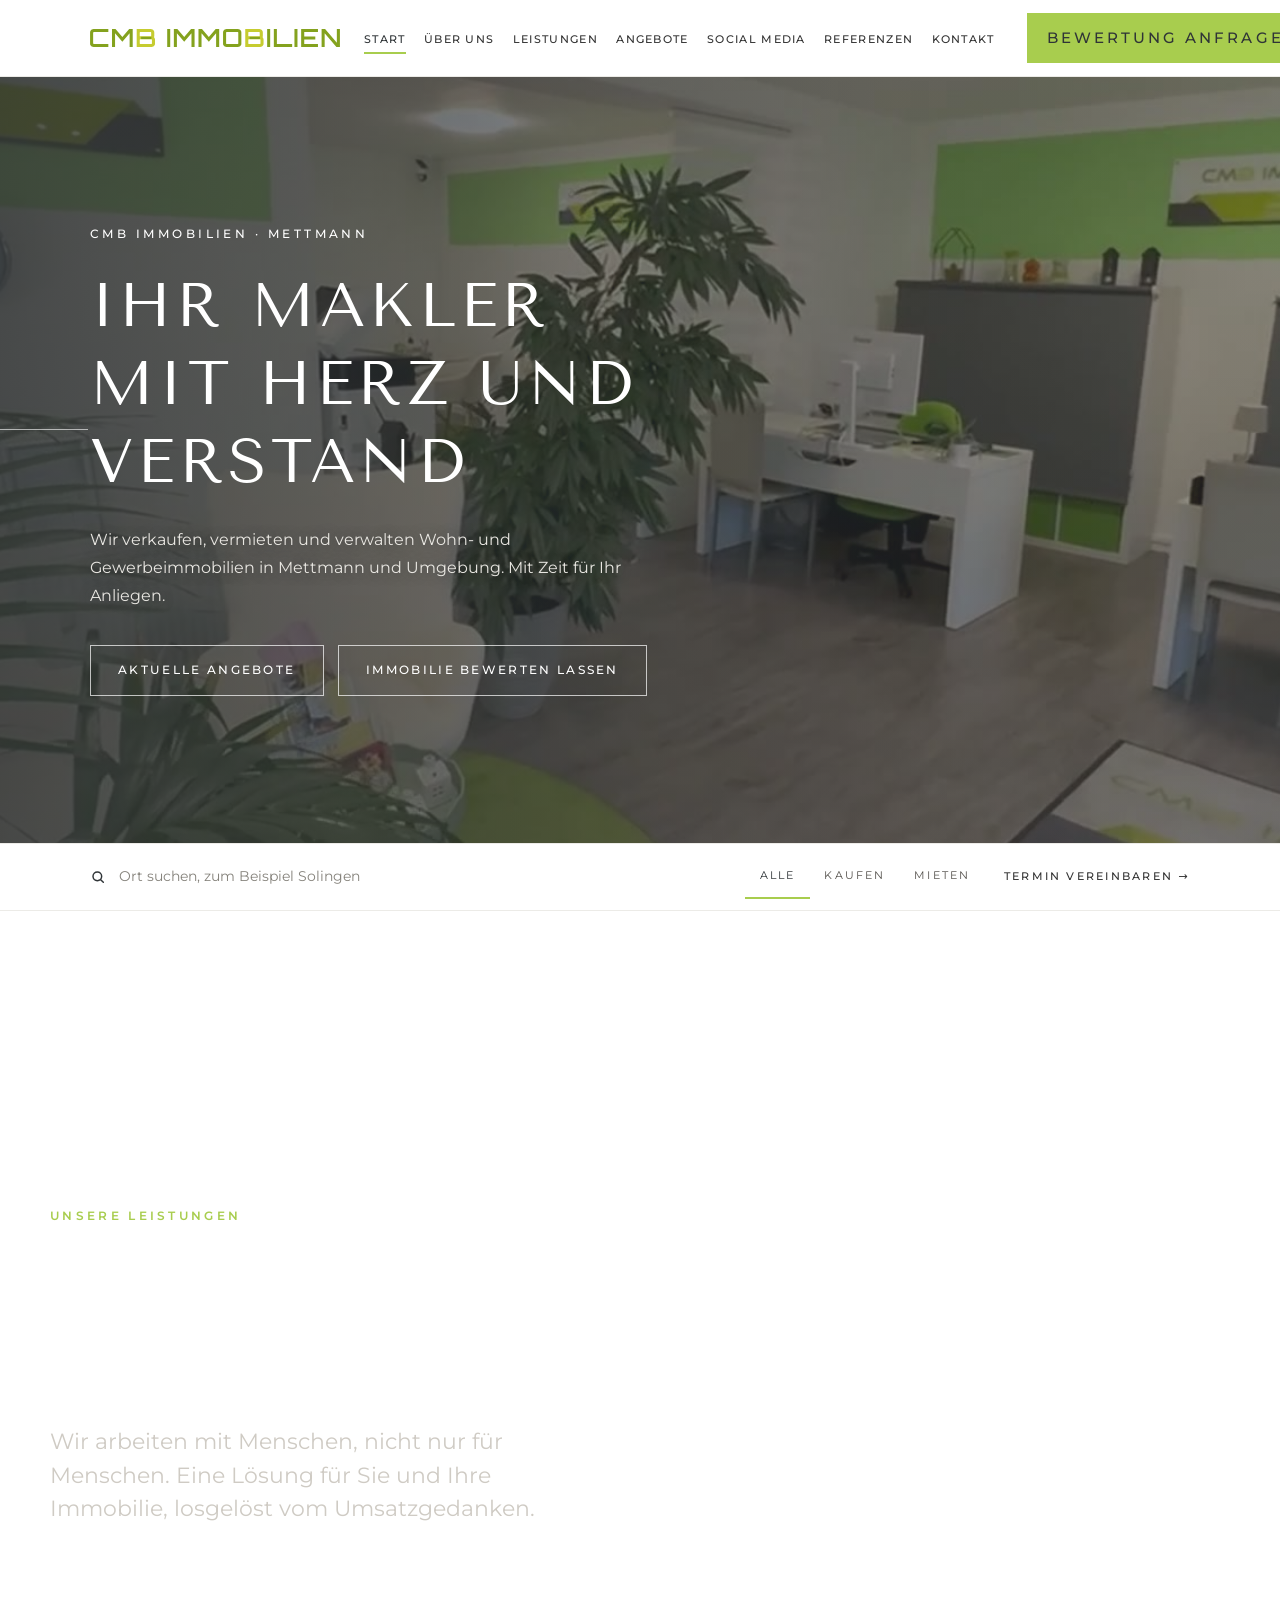
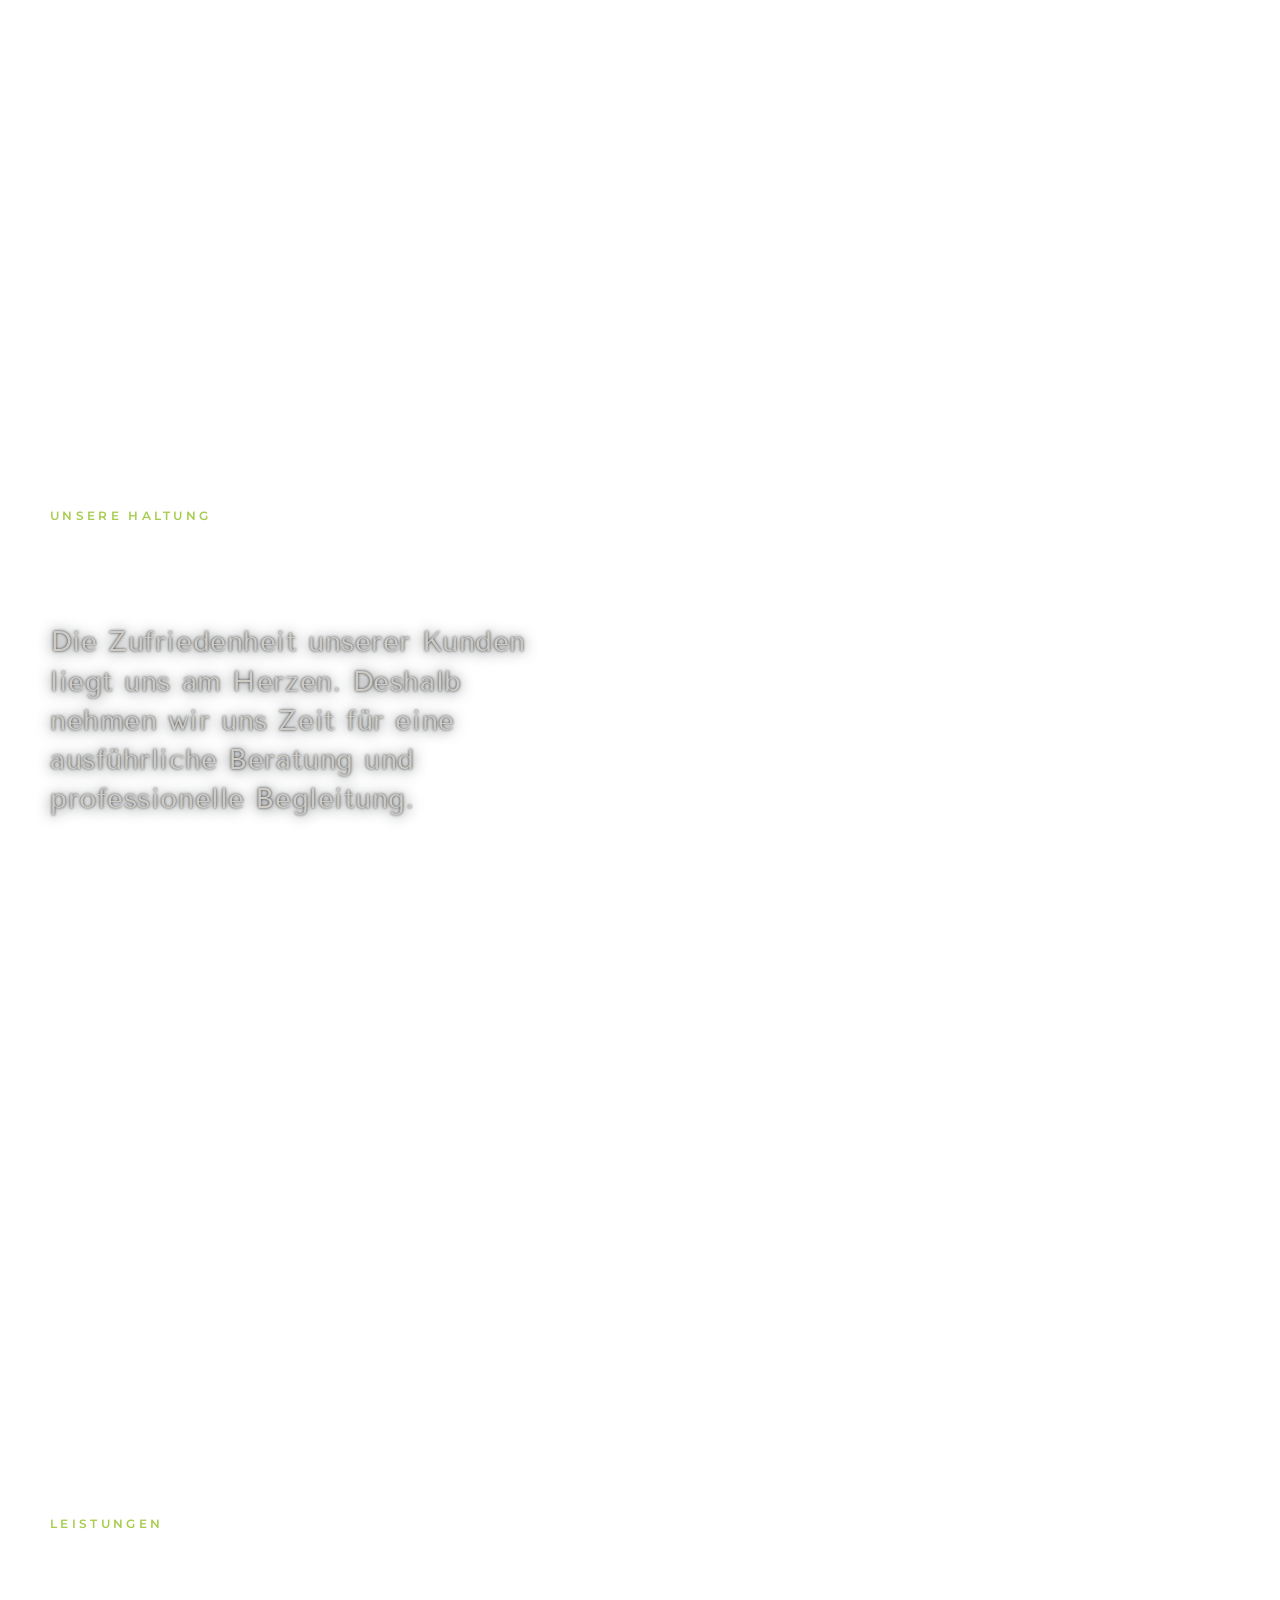
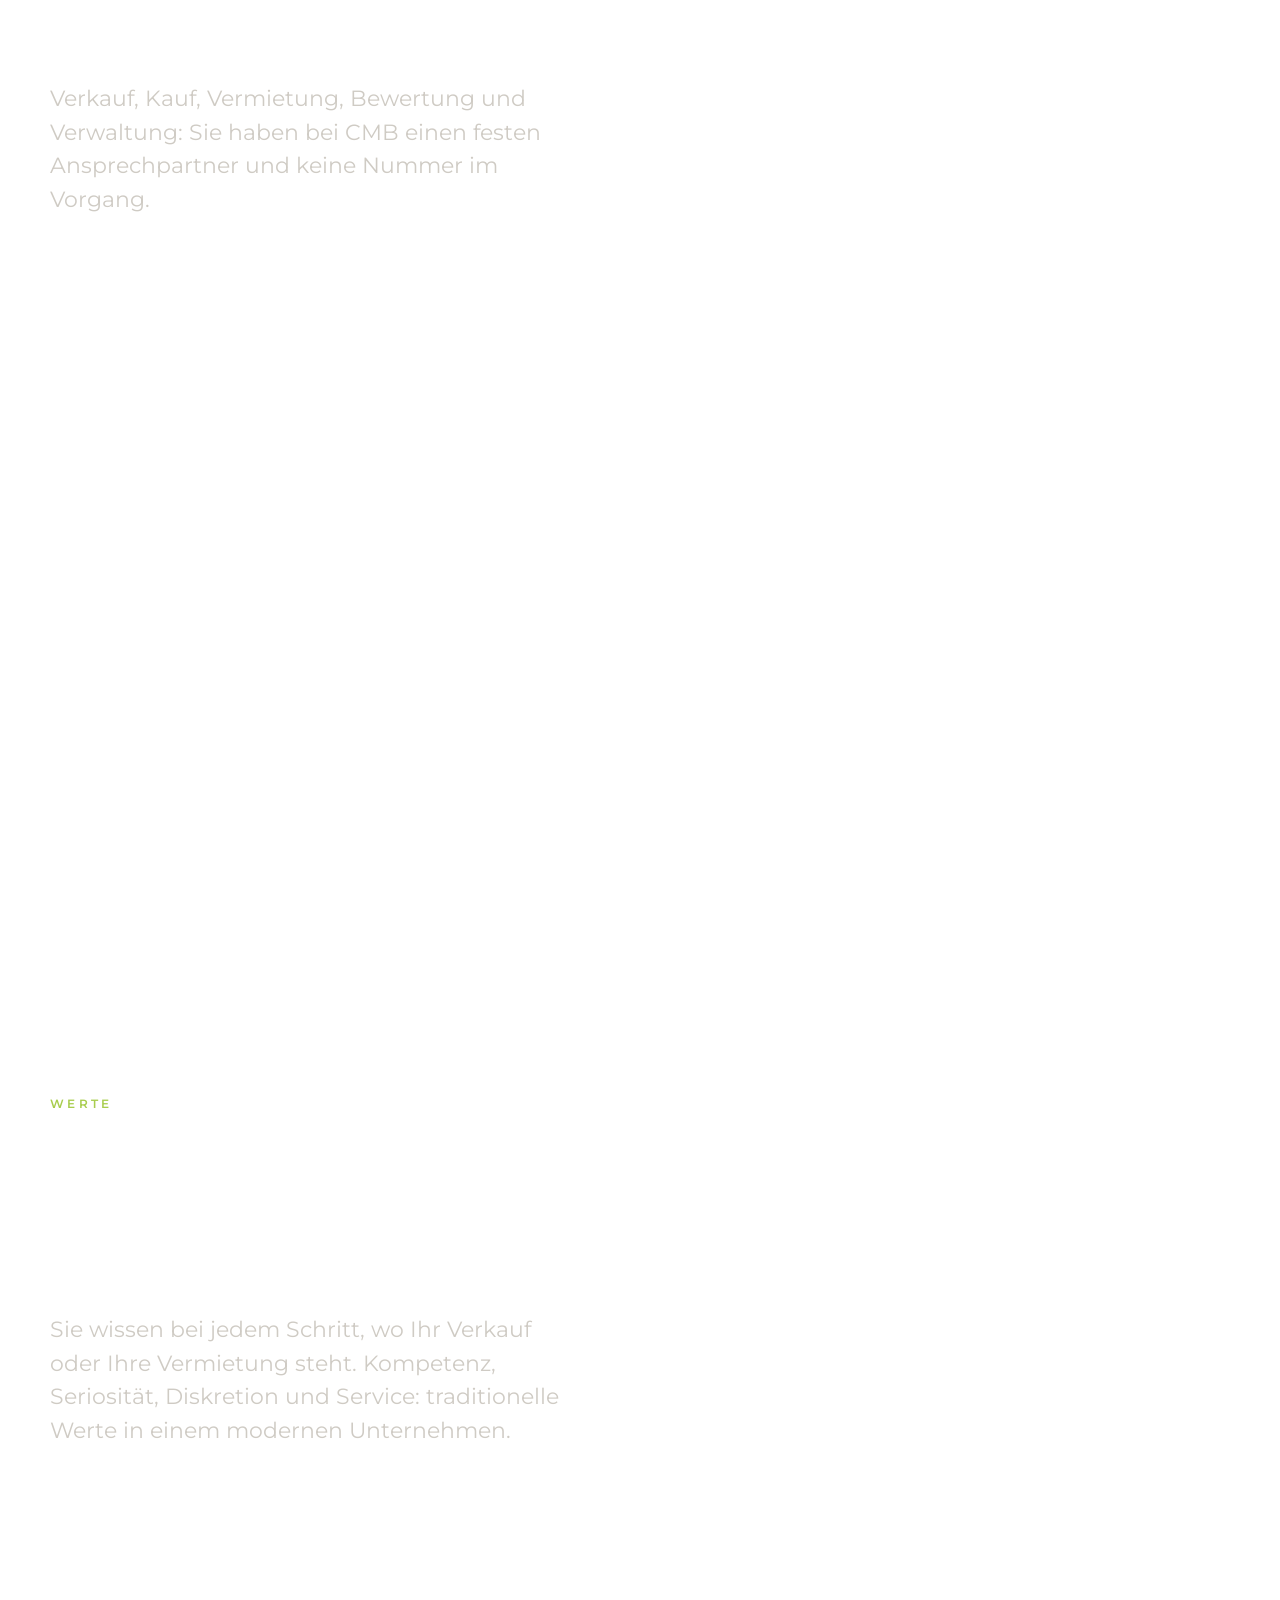
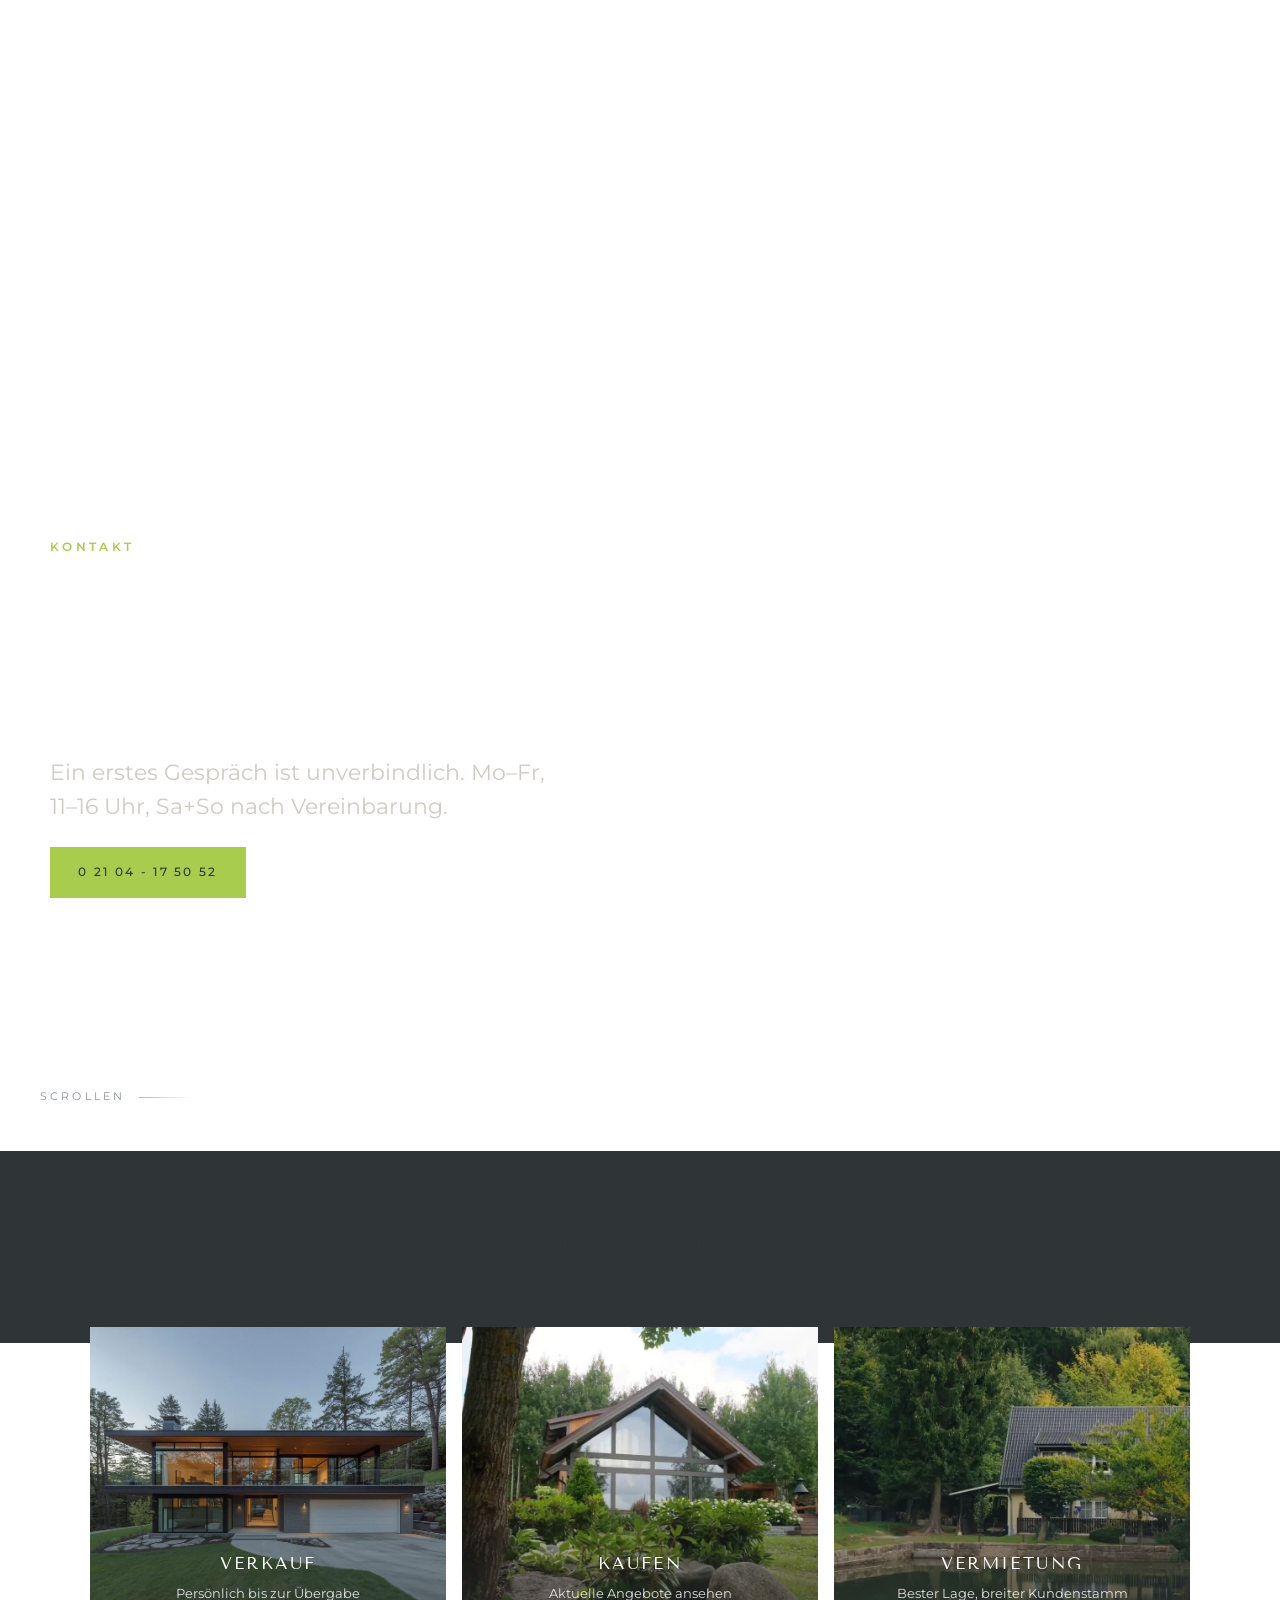
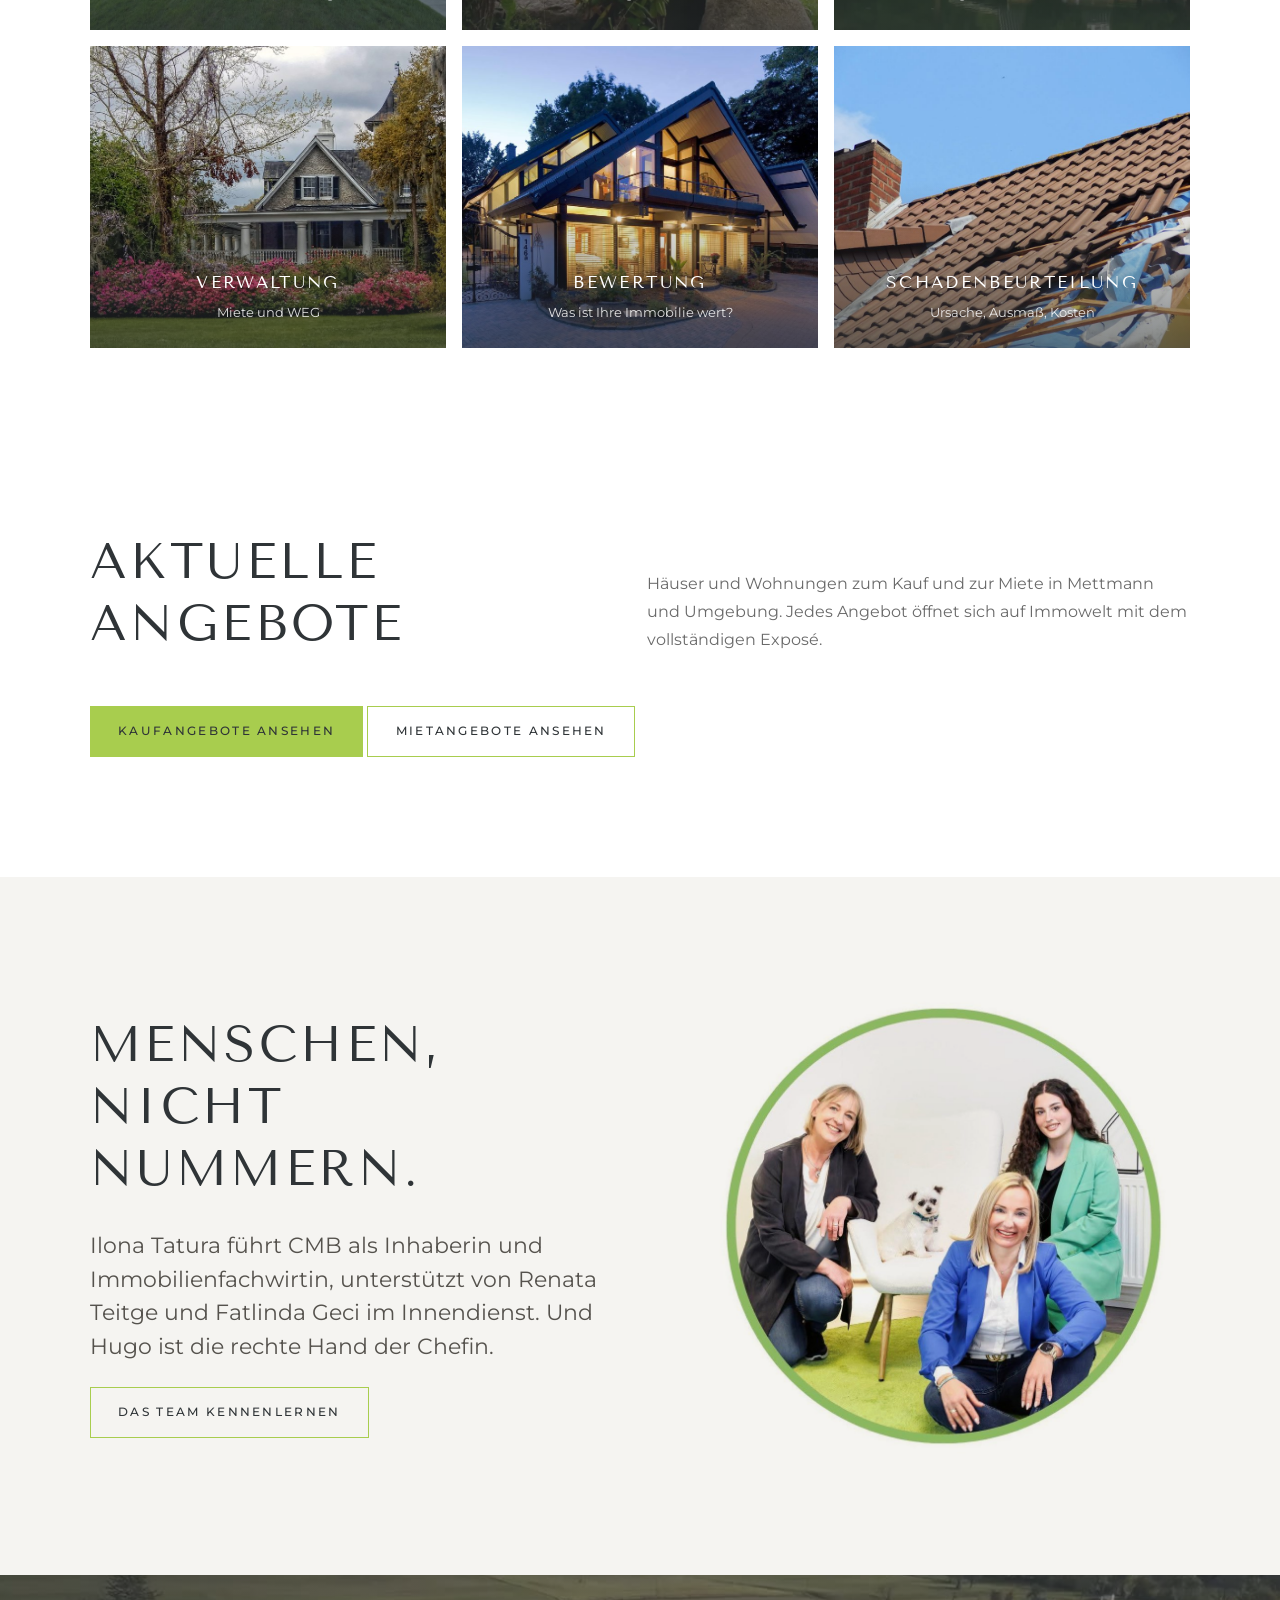
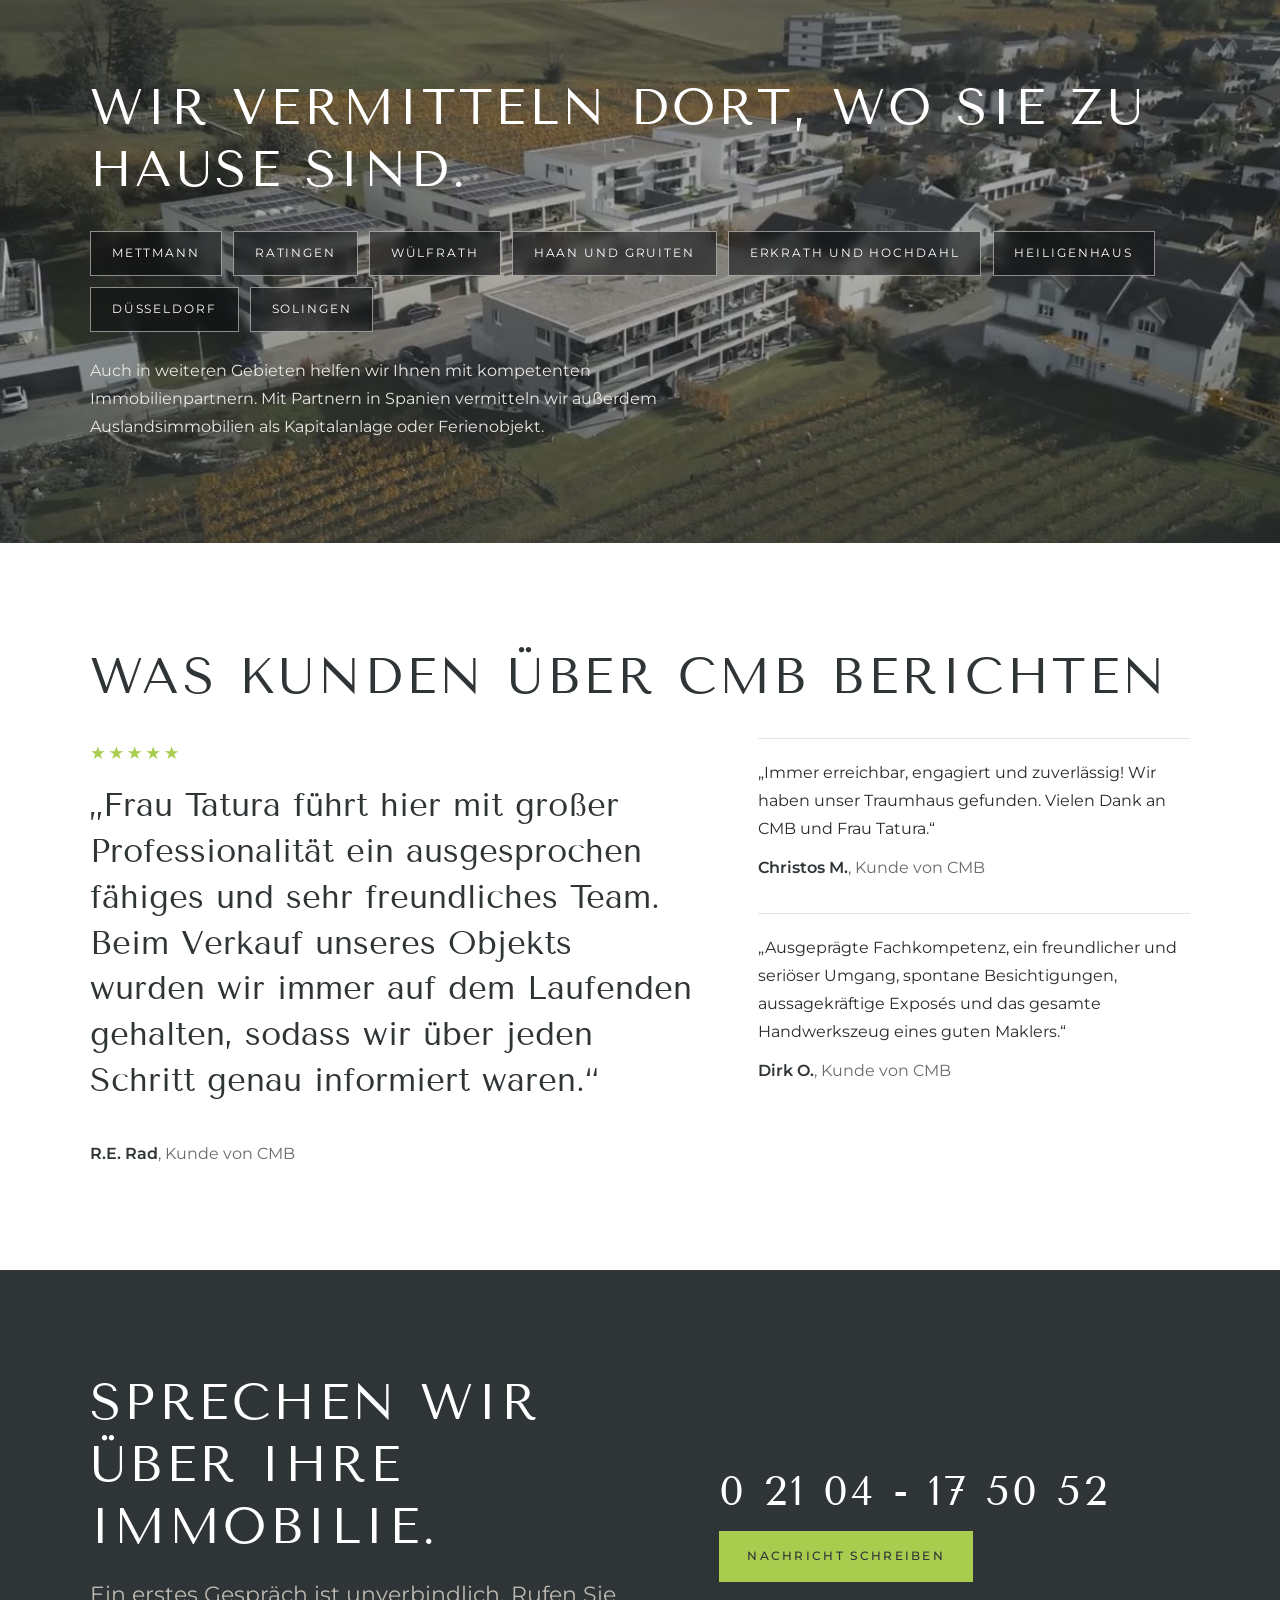
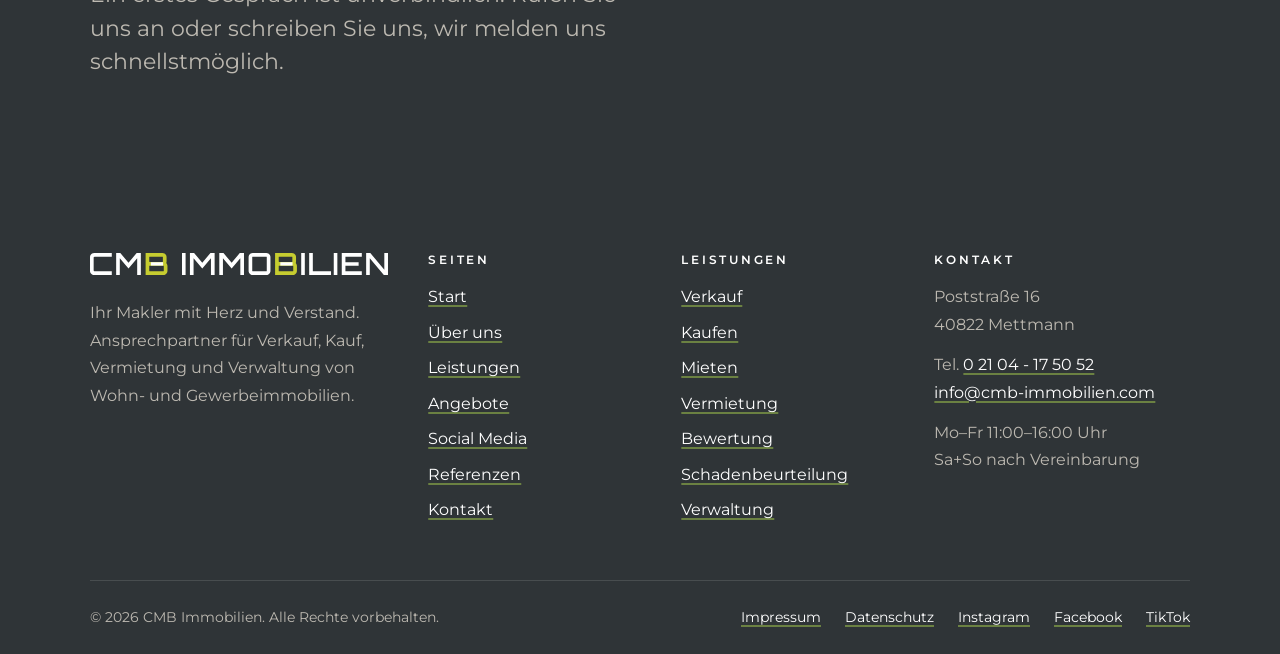
==== index.html @ 0bbbeb73 "Add files via upload" ====
<!DOCTYPE html>
<html lang="de">
<head>
  <meta charset="utf-8">
  <meta name="viewport" content="width=device-width, initial-scale=1">
  <title>CMB Immobilien Mettmann | Ihr Makler mit Herz und Verstand</title>
  <meta name="description" content="CMB Immobilien in Mettmann: Verkauf, Kauf, Vermietung, Bewertung und Verwaltung von Wohn- und Gewerbeimmobilien. Persönlich, transparent und mit Herz und Verstand.">
  <meta name="theme-color" content="#ffffff">
  <meta property="og:type" content="website">
  <meta property="og:locale" content="de_DE">
  <meta property="og:site_name" content="CMB Immobilien">
  <meta property="og:title" content="CMB Immobilien Mettmann | Ihr Makler mit Herz und Verstand">
  <meta property="og:description" content="CMB Immobilien in Mettmann: Verkauf, Kauf, Vermietung, Bewertung und Verwaltung von Wohn- und Gewerbeimmobilien. Persönlich, transparent und mit Herz und Verstand.">
  <link rel="icon" href="assets/img/favicon.svg" type="image/svg+xml">
  <link rel="preload" href="assets/fonts/tenor-sans-latin-400-normal.woff2" as="font" type="font/woff2" crossorigin>
  <link rel="preload" href="assets/fonts/montserrat-latin-wght-normal.woff2" as="font" type="font/woff2" crossorigin>
  <link rel="stylesheet" href="assets/css/style.css">
  <link rel="stylesheet" href="assets/css/home3d.css">
  <script type="application/ld+json">{"@context": "https://schema.org", "@type": "RealEstateAgent", "name": "CMB Immobilien", "url": "https://cmb-immobilien.com/", "telephone": "+49 2104 175052", "email": "info@cmb-immobilien.com", "founder": {"@type": "Person", "name": "Ilona Tatura"}, "address": {"@type": "PostalAddress", "streetAddress": "Poststraße 16", "postalCode": "40822", "addressLocality": "Mettmann", "addressCountry": "DE"}, "openingHoursSpecification": [{"@type": "OpeningHoursSpecification", "dayOfWeek": ["Monday", "Tuesday", "Wednesday", "Thursday", "Friday"], "opens": "11:00", "closes": "16:00"}], "areaServed": ["Mettmann", "Ratingen", "Wülfrath", "Haan", "Erkrath", "Heiligenhaus", "Düsseldorf", "Solingen"], "sameAs": ["https://www.instagram.com/makeln_mit__herz_und_verstand/?hl=de", "https://www.facebook.com/cmbimmobilien/?ref=page_internal"]}</script>
  <link rel="stylesheet" href="assets/css/theme-light.css">
</head>
<body class="home">
<a class="skip-link" href="#inhalt">Zum Inhalt springen</a>
<header class="site-header">
  <div class="wrap">
    <a class="logo logo--bild" href="index.html" aria-label="CMB Immobilien, zur Startseite"><img class="logo-img" src="assets/img/logo-cmb.svg" alt="CMB Immobilien" width="982" height="72"></a>
    <button class="nav-toggle" type="button" aria-controls="hauptmenue" aria-expanded="false" aria-label="Menü öffnen"><span></span></button>
    <nav class="nav" id="hauptmenue" aria-label="Hauptmenü">
      <ul>
        <li><a class="nav-link" href="index.html" aria-current="page">Start</a></li>
        <li><a class="nav-link" href="ueber-uns.html">Über uns</a></li>
        <li><a class="nav-link" href="leistungen.html">Leistungen</a></li>
        <li><a class="nav-link" href="angebote.html">Angebote</a></li>
        <li><a class="nav-link" href="social-media.html">Social Media</a></li>
        <li><a class="nav-link" href="referenzen.html">Referenzen</a></li>
        <li><a class="nav-link" href="kontakt.html">Kontakt</a></li>
      </ul>
      <a class="btn btn--primary" href="kontakt.html?anliegen=Bewertung">Bewertung anfragen</a>
    </nav>
  </div>
</header>
<main id="inhalt">
<section class="hero-video" aria-labelledby="h-titel">
  <div class="vbg" aria-hidden="true"><video muted loop playsinline autoplay preload="metadata" poster="assets/video/buero.jpg" data-src="assets/video/buero.mp4"></video></div>
  <span class="hv-line" aria-hidden="true"></span>
  <div class="hv-inner">
    <p class="hv-kicker">CMB Immobilien · Mettmann</p>
    <h1 id="h-titel">Ihr Makler mit Herz und Verstand</h1>
    <p class="hv-lead">Wir verkaufen, vermieten und verwalten Wohn- und Gewerbeimmobilien in Mettmann und Umgebung. Mit Zeit für Ihr Anliegen.</p>
    <div class="btn-row">
      <a class="btn btn--light" href="angebote.html">Aktuelle Angebote</a>
      <a class="btn btn--light" href="kontakt.html?anliegen=Bewertung">Immobilie bewerten lassen</a>
    </div>
  </div>
</section>

<div class="searchbar" id="objekte-bereich">
  <form class="wrap" id="suchform" role="search" aria-label="Objektsuche" action="angebote.html" method="get">
    <div class="sb-search">
      <svg viewBox="0 0 24 24" aria-hidden="true"><circle cx="11" cy="11" r="6.5"/><path d="m20 20-4-4"/></svg>
      <label for="suche" style="position:absolute;left:-9999px">Ort oder Stadtteil suchen</label>
      <input id="suche" name="ort" type="search" placeholder="Ort suchen, zum Beispiel Solingen" autocomplete="off" role="combobox" aria-expanded="false" aria-controls="sb-liste" aria-autocomplete="list">
      <ul class="sb-liste" id="sb-liste" role="listbox" aria-label="Vorschläge" hidden></ul>
    </div>
    <div class="tabs" role="group" aria-label="Angebotsart">
      <button type="submit" name="art" value="alle" aria-pressed="true">Alle</button>
      <button type="submit" name="art" value="kauf" aria-pressed="false">Kaufen</button>
      <button type="submit" name="art" value="miete" aria-pressed="false">Mieten</button>
    </div>
    <a class="sb-book" href="kontakt.html?anliegen=Besichtigung">Termin vereinbaren &rarr;</a>
  </form>
</div>

<canvas id="welt" aria-hidden="true"></canvas>
<svg id="leader" aria-hidden="true"></svg>
<ul id="etagen" aria-hidden="true">
  <li><strong>Verwaltung</strong><span>Miet- und WEG-Verwaltung als solides Fundament.</span></li>
  <li><strong>Vermietung</strong><span>Häuser und Wohnungen für unseren breiten Kundenstamm.</span></li>
  <li><strong>Verkauf &amp; Kauf</strong><span>Vom Exposé bis zur Übergabe, persönlich begleitet.</span></li>
  <li><strong>Bewertung</strong><span>Marktwert und Potenzial, präzise und unverbindlich.</span></li>
</ul>
<div id="story">
  <section class="beat" id="beat-hero" aria-labelledby="h-drei">
    <div class="beat-inner">
      <p class="kicker">Unsere Leistungen</p>
      <h2 id="h-drei">Verkauf. Vermietung. Verwaltung.</h2>
      <p class="lead">Wir arbeiten mit Menschen, nicht nur für Menschen. Eine Lösung für Sie und Ihre Immobilie, losgelöst vom Umsatzgedanken.</p>
    </div>
    <p class="scroll-hint">Scrollen</p>
    <div class="static-art"><svg viewBox="0 0 400 440" role="img" aria-label="Gezeichnetes Haus mit einem Herz im Giebel" fill="none" stroke="#a8cd4e" stroke-width="2.5" stroke-linecap="round" stroke-linejoin="round">
  <path class="draw" pathLength="1" style="--d:0s" d="M30 382H370"/>
  <path class="draw" pathLength="1" style="--d:.3s" d="M95 382V222M305 382V222"/>
  <path class="draw" pathLength="1" style="--d:.6s" d="M66 232 200 112 334 232"/>
  <path class="draw" pathLength="1" style="--d:1s" d="M262 165V122H288V187"/>
  <path class="draw" pathLength="1" style="--d:1.2s" d="M168 382V308Q200 282 232 308V382"/>
  <path class="draw" pathLength="1" style="--d:1.4s" d="M114 262H154V302H114ZM134 262V302M114 282H154"/>
  <path class="draw" pathLength="1" style="--d:1.5s" d="M246 262H286V302H246ZM266 262V302M246 282H286"/>
  <circle class="draw" pathLength="1" style="--d:1.6s" cx="352" cy="318" r="26" stroke="#e8ecf4" stroke-opacity=".4"/>
  <path class="draw" pathLength="1" style="--d:1.7s" d="M352 344V382" stroke="#e8ecf4" stroke-opacity=".4"/>
  <path class="draw-fill" d="M200 206C172 186 180 160 200 172 220 160 228 186 200 206Z" fill="#a8cd4e" stroke="none"/>
</svg></div>
  </section>
  <section class="beat" id="beat-close" aria-labelledby="h-herz">
    <div class="beat-inner">
      <p class="kicker">Unsere Haltung</p>
      <h2 id="h-herz">Mit Herz.</h2>
      <p class="lead lead--em">Die Zufriedenheit unserer Kunden liegt uns am Herzen. Deshalb nehmen wir uns Zeit für eine ausführliche Beratung und professionelle Begleitung.</p>
    </div>
  </section>
  <section class="beat beat--tall" id="beat-apart" aria-labelledby="h-leist">
    <div class="beat-inner">
      <p class="kicker">Leistungen</p>
      <h2 id="h-leist">Fünf Leistungen. Ein Haus.</h2>
      <p class="lead">Verkauf, Kauf, Vermietung, Bewertung und Verwaltung: Sie haben bei CMB einen festen Ansprechpartner und keine Nummer im Vorgang.</p>
      <ul class="etagen-text">
        <li><strong>Bewertung</strong>Marktwert, Potenzial und Chancen Ihrer Immobilie.</li>
        <li><strong>Verkauf &amp; Kauf</strong>Vom Exposé bis zur Übergabe, bis zum Notartermin begleitet.</li>
        <li><strong>Vermietung</strong>Häuser und Wohnungen in bester Lage.</li>
        <li><strong>Verwaltung</strong>Miet- und Wohnungseigentumsverwaltung.</li>
      </ul>
      <p style="margin-top:1.6rem"><a class="btn btn--light" href="leistungen.html">Alle Leistungen</a></p>
    </div>
  </section>
  <section class="beat beat--tall" id="beat-around" aria-labelledby="h-werte">
    <div class="beat-inner">
      <p class="kicker">Werte</p>
      <h2 id="h-werte">Transparent. Persönlich. Verlässlich.</h2>
      <p class="lead">Sie wissen bei jedem Schritt, wo Ihr Verkauf oder Ihre Vermietung steht. Kompetenz, Seriosität, Diskretion und Service: traditionelle Werte in einem modernen Unternehmen.</p>
    </div>
  </section>
  <section class="beat" id="beat-outro" aria-labelledby="h-gespr">
    <div class="beat-inner">
      <p class="kicker">Kontakt</p>
      <h2 id="h-gespr">Sprechen wir über Ihre Immobilie.</h2>
      <p class="lead">Ein erstes Gespräch ist unverbindlich. Mo–Fr, 11–16 Uhr, Sa+So nach Vereinbarung.</p>
      <div class="btn-row"><a class="btn btn--gold" href="tel:+492104175052">0 21 04 - 17 50 52</a><a class="btn btn--light" href="kontakt.html">Nachricht schreiben</a></div>
    </div>
  </section>
</div>

<section class="tiles-wrap" aria-labelledby="kacheln-titel">
  <div class="wrap">
    <h2 id="kacheln-titel" style="color:#2f3437;text-align:center;margin:0 0 2.6rem">Was wir für Sie tun</h2>
    <div class="tiles">
      <a class="tile" href="verkaufen.html"><img src="assets/img/kachel-verkauf.jpg" alt="" loading="lazy"><span>Verkauf<small>Persönlich bis zur Übergabe</small></span></a>
      <a class="tile" href="angebote.html?art=kauf"><img src="assets/video/chalet.jpg" alt="" loading="lazy"><span>Kaufen<small>Aktuelle Angebote ansehen</small></span></a>
      <a class="tile" href="vermieten.html"><img src="assets/video/teich.jpg" alt="" loading="lazy"><span>Vermietung<small>Bester Lage, breiter Kundenstamm</small></span></a>
      <a class="tile" href="leistungen.html#verwaltung"><img src="assets/img/kachel-verwaltung.jpg" alt="" loading="lazy"><span>Verwaltung<small>Miete und WEG</small></span></a>
      <a class="tile" href="kontakt.html?anliegen=Bewertung"><img src="assets/img/kachel-bewertung.jpg" alt="" loading="lazy"><span>Bewertung<small>Was ist Ihre Immobilie wert?</small></span></a>
      <a class="tile" href="schadenbeurteilung.html"><img src="assets/img/kachel-schaden.jpg" alt="" loading="lazy"><span>Schaden&shy;beurteilung<small>Ursache, Ausmaß, Kosten</small></span></a>
    </div>
  </div>
</section>

<section class="section" id="angebote" aria-labelledby="obj-titel">
  <div class="wrap">
    <div class="section-head">
      <h2 id="obj-titel">Aktuelle Angebote</h2>
      <p>Häuser und Wohnungen zum Kauf und zur Miete in Mettmann und Umgebung. Jedes Angebot öffnet sich auf Immowelt mit dem vollständigen Exposé.</p>
    </div>
    <p><a class="btn btn--primary" href="angebote.html?art=kauf">Kaufangebote ansehen</a> <a class="btn btn--ghost" href="angebote.html?art=miete">Mietangebote ansehen</a></p>
  </div>
</section>

<section class="section section--paper" aria-labelledby="team-titel">
  <div class="wrap team-teaser">
    <div>
      <h2 id="team-titel">Menschen, nicht Nummern.</h2>
      <p class="lead">Ilona Tatura führt CMB als Inhaberin und Immobilienfachwirtin, unterstützt von Renata Teitge und Fatlinda Geci im Innendienst. Und Hugo ist die rechte Hand der Chefin.</p>
      <a class="btn btn--ghost" href="ueber-uns.html">Das Team kennenlernen</a>
    </div>
    <img src="assets/img/team-neu.jpg" alt="Das CMB-Team: Renata Teitge, Ilona Tatura und Fatlinda Geci mit Hugo" loading="lazy" onerror="this.remove()">
  </div>
</section>

<section class="section section--navy vband" aria-labelledby="gebiete-titel">
  <div class="vbg" aria-hidden="true"><video muted loop playsinline preload="none" poster="assets/video/viertel.jpg" data-src="assets/video/viertel.mp4"></video></div>
  <div class="wrap vband-inner reveal">
    <h2 id="gebiete-titel">Wir vermitteln dort, wo Sie zu Hause sind.</h2>
    <ul class="areas">
      <li><a href="leistungen.html#gebiet-mettmann">Mettmann</a></li>
      <li><a href="leistungen.html#gebiet-ratingen">Ratingen</a></li>
      <li><a href="leistungen.html#gebiet-wuelfrath">Wülfrath</a></li>
      <li><a href="leistungen.html#gebiet-haan">Haan und Gruiten</a></li>
      <li><a href="leistungen.html#gebiet-erkrath">Erkrath und Hochdahl</a></li>
      <li><a href="leistungen.html#gebiet-heiligenhaus">Heiligenhaus</a></li>
      <li><a href="leistungen.html#gebiet-duesseldorf">Düsseldorf</a></li>
      <li><a href="leistungen.html#gebiet-solingen">Solingen</a></li>
    </ul>
    <p class="areas-note">Auch in weiteren Gebieten helfen wir Ihnen mit kompetenten Immobilienpartnern. Mit Partnern in Spanien vermitteln wir außerdem Auslandsimmobilien als Kapitalanlage oder Ferienobjekt.</p>
  </div>
</section>

<section class="section" aria-labelledby="stimmen-titel">
  <div class="wrap reveal">
    <h2 id="stimmen-titel">Was Kunden über CMB berichten</h2>
    <div class="quotes">
      <figure class="quote-main" style="margin:0">
        <span class="stars" aria-label="5 von 5 Sternen">★★★★★</span>
        <blockquote>
          <p>„Frau Tatura führt hier mit großer Professionalität ein ausgesprochen fähiges und sehr freundliches Team. Beim Verkauf unseres Objekts wurden wir immer auf dem Laufenden gehalten, sodass wir über jeden Schritt genau informiert waren.“</p>
        </blockquote>
        <figcaption class="quote-by">R.E. Rad<span>, Kunde von CMB</span></figcaption>
      </figure>
      <div class="quote-side">
        <figure style="margin:0"><blockquote><p>„Immer erreichbar, engagiert und zuverlässig! Wir haben unser Traumhaus gefunden. Vielen Dank an CMB und Frau Tatura.“</p></blockquote><figcaption class="quote-by">Christos M.<span>, Kunde von CMB</span></figcaption></figure>
        <figure style="margin:0"><blockquote><p>„Ausgeprägte Fachkompetenz, ein freundlicher und seriöser Umgang, spontane Besichtigungen, aussagekräftige Exposés und das gesamte Handwerkszeug eines guten Maklers.“</p></blockquote><figcaption class="quote-by">Dirk O.<span>, Kunde von CMB</span></figcaption></figure>
      </div>
    </div>
  </div>
</section>

<section class="section section--navy">
  <div class="wrap cta">
    <div>
      <h2>Sprechen wir über Ihre Immobilie.</h2>
      <p class="lead">Ein erstes Gespräch ist unverbindlich. Rufen Sie uns an oder schreiben Sie uns, wir melden uns schnellstmöglich.</p>
    </div>
    <div class="cta-actions">
      <a class="cta-phone" href="tel:+492104175052">0 21 04 - 17 50 52</a>
      <a class="btn btn--gold" href="kontakt.html">Nachricht schreiben</a>
    </div>
  </div>
</section>
</main>
<footer class="site-footer">
  <div class="wrap">
    <div class="footer-grid">
      <div class="footer-brand">
        <a class="logo logo--bild logo--hell" href="index.html" aria-label="CMB Immobilien, zur Startseite"><img class="logo-img" src="assets/img/logo-cmb-hell.svg" alt="CMB Immobilien" width="982" height="72"></a>
        <p>Ihr Makler mit Herz und Verstand. Ansprechpartner für Verkauf, Kauf, Vermietung und Verwaltung von Wohn- und Gewerbeimmobilien.</p>
      </div>
      <div>
        <h2>Seiten</h2>
        <ul>
          <li><a href="index.html">Start</a></li>
          <li><a href="ueber-uns.html">Über uns</a></li>
          <li><a href="leistungen.html">Leistungen</a></li>
          <li><a href="angebote.html">Angebote</a></li>
          <li><a href="social-media.html">Social Media</a></li>
          <li><a href="referenzen.html">Referenzen</a></li>
          <li><a href="kontakt.html">Kontakt</a></li>
        </ul>
      </div>
      <div>
        <h2>Leistungen</h2>
        <ul>
          <li><a href="verkaufen.html">Verkauf</a></li>
          <li><a href="angebote.html?art=kauf">Kaufen</a></li>
          <li><a href="angebote.html?art=miete">Mieten</a></li>
          <li><a href="vermieten.html">Vermietung</a></li>
          <li><a href="leistungen.html#bewertung">Bewertung</a></li>
          <li><a href="schadenbeurteilung.html">Schadenbeurteilung</a></li>
          <li><a href="leistungen.html#verwaltung">Verwaltung</a></li>
        </ul>
      </div>
      <div>
        <h2>Kontakt</h2>
        <p>Poststraße 16<br>40822 Mettmann</p>
        <p>Tel. <a href="tel:+492104175052">0 21 04 - 17 50 52</a><br>
        <a href="mailto:info@cmb-immobilien.com">info@cmb-immobilien.com</a></p>
        <p>Mo–Fr 11:00–16:00 Uhr<br>Sa+So nach Vereinbarung</p>
      </div>
    </div>
    <div class="footer-bottom">
      <span>© <span id="jahr">2026</span> CMB Immobilien. Alle Rechte vorbehalten.</span>
      <ul>
        <li><a href="impressum.html">Impressum</a></li>
        <li><a href="datenschutz.html">Datenschutz</a></li>
        <li><a href="https://www.instagram.com/cmb_immobilien/" target="_blank" rel="noopener">Instagram</a></li>
        <li><a href="https://www.facebook.com/cmbimmobilien/" target="_blank" rel="noopener">Facebook</a></li>
        <li><a href="https://www.tiktok.com/@cmbimmobilien" target="_blank" rel="noopener">TikTok</a></li>
      </ul>
    </div>
  </div>
</footer>
<script src="assets/js/main.js" defer></script>
<script src="assets/js/objekte.js" defer></script><script src="assets/js/video.js" defer></script><script src="assets/js/hero3d.js" defer></script>
</body>
</html>
---- assets/css/style.css ----
/* ==========================================================================
   CMB Immobilien – Stylesheet
   Farben: Navy + Gold auf kühlem Hellgrau. Schriften lokal eingebunden (DSGVO).
   ========================================================================== */

@font-face {
  font-family: "Newsreader";
  src: url("../fonts/newsreader-latin-wght-normal.woff2") format("woff2");
  font-weight: 200 800;
  font-style: normal;
  font-display: swap;
}
@font-face {
  font-family: "Newsreader";
  src: url("../fonts/newsreader-latin-wght-italic.woff2") format("woff2");
  font-weight: 200 800;
  font-style: italic;
  font-display: swap;
}
@font-face {
  font-family: "Figtree";
  src: url("../fonts/figtree-latin-wght-normal.woff2") format("woff2");
  font-weight: 300 900;
  font-style: normal;
  font-display: swap;
}

:root {
  --navy: #14233d;
  --navy-deep: #0c1730;
  --ink: #1b2638;
  --muted: #55607a;
  --paper: #f5f6f8;
  --white: #ffffff;
  --line: #dadfe8;
  --gold: #b8924a;
  --gold-soft: #e4d2ab;
  --gold-text: #7f6025;

  --serif: "Newsreader", "Iowan Old Style", Georgia, serif;
  --sans: "Figtree", system-ui, -apple-system, "Segoe UI", sans-serif;

  --wrap: 1180px;
  --gutter: clamp(1.25rem, 4vw, 2.5rem);
  --section: clamp(4rem, 8vw, 7.5rem);
  --radius: 3px;
}

*,
*::before,
*::after { box-sizing: border-box; }

html { scroll-behavior: smooth; -webkit-text-size-adjust: 100%; }

body {
  margin: 0;
  font-family: var(--sans);
  font-size: 1.0625rem;
  line-height: 1.65;
  color: var(--ink);
  background: var(--white);
  -webkit-font-smoothing: antialiased;
}

img, svg { display: block; max-width: 100%; }

h1, h2, h3, h4 {
  font-family: var(--serif);
  font-weight: 500;
  line-height: 1.1;
  letter-spacing: -0.012em;
  color: var(--navy);
  margin: 0 0 0.6em;
}
h1 { font-size: clamp(2.6rem, 6.4vw, 5rem); letter-spacing: -0.02em; }
h2 { font-size: clamp(2rem, 4vw, 3.1rem); }
h3 { font-size: clamp(1.45rem, 2.4vw, 1.9rem); }
h4 { font-size: 1.2rem; }

p { margin: 0 0 1.1em; max-width: 68ch; }

a { color: var(--navy); text-decoration-color: var(--gold); text-underline-offset: 0.2em; text-decoration-thickness: 1.5px; }
a:hover { color: var(--gold-text); }

:focus-visible {
  outline: 3px solid var(--gold);
  outline-offset: 3px;
  border-radius: 2px;
}

.wrap { width: 100%; max-width: var(--wrap); margin-inline: auto; padding-inline: var(--gutter); }
.section { padding-block: var(--section); }
.section--paper { background: var(--paper); }
.section--navy { background: var(--navy); color: #e8ecf4; }
.section--navy h2, .section--navy h3 { color: var(--white); }
.section--navy a { color: var(--white); }
.section--navy a:hover { color: var(--gold-soft); }

.skip-link {
  position: absolute; left: -999px; top: 0; z-index: 100;
  background: var(--navy); color: var(--white); padding: 0.75rem 1rem;
}
.skip-link:focus { left: 0; }

.lead { font-size: clamp(1.15rem, 1.8vw, 1.35rem); line-height: 1.55; color: var(--muted); }
.section--navy .lead { color: #c3cbdb; }

/* ---------- Buttons ---------- */
.btn {
  display: inline-flex; align-items: center; justify-content: center;
  font: 600 1rem/1 var(--sans);
  padding: 1.05rem 1.6rem;
  border-radius: var(--radius);
  border: 1.5px solid var(--navy);
  text-decoration: none;
  cursor: pointer;
  transition: background-color .2s, color .2s, border-color .2s;
}
.btn--primary { background: var(--navy); color: var(--white); }
.btn--primary:hover { background: var(--navy-deep); color: var(--white); }
.btn--ghost { background: transparent; color: var(--navy); }
.btn--ghost:hover { background: var(--navy); color: var(--white); }
.btn--gold { background: var(--gold); border-color: var(--gold); color: var(--navy-deep); }
.btn--gold:hover { background: var(--gold-soft); border-color: var(--gold-soft); color: var(--navy-deep); }
.btn--light { border-color: rgba(255,255,255,.55); color: var(--white); background: transparent; }
.btn--light:hover { background: var(--white); color: var(--navy); border-color: var(--white); }
.btn-row { display: flex; flex-wrap: wrap; gap: 0.9rem; }

/* ---------- Header ---------- */
.site-header {
  position: sticky; top: 0; z-index: 50;
  background: rgba(255,255,255,.94);
  backdrop-filter: saturate(1.4) blur(10px);
  -webkit-backdrop-filter: saturate(1.4) blur(10px);
  border-bottom: 1px solid var(--line);
}
.site-header .wrap {
  display: flex; align-items: center; justify-content: space-between;
  gap: 1.5rem; min-height: 4.75rem;
}
.logo { display: inline-flex; align-items: center; gap: 0.75rem; text-decoration: none; color: var(--navy); }
.logo:hover { color: var(--navy); }
.logo svg { width: 2.4rem; height: 2.4rem; flex: none; }
.logo-text { display: flex; flex-direction: column; line-height: 1; }
.logo-text strong { font-family: var(--serif); font-size: 1.75rem; font-weight: 600; letter-spacing: 0.02em; }
.logo-text span { font-size: 0.78rem; letter-spacing: 0.14em; text-transform: none; color: var(--muted); margin-top: 0.25rem; font-weight: 500; }

.nav { display: flex; align-items: center; gap: 2rem; }
.nav ul { display: flex; gap: 1.9rem; list-style: none; margin: 0; padding: 0; }
.nav a.nav-link {
  text-decoration: none; font-weight: 500; font-size: 1rem; color: var(--ink);
  padding-block: 0.4rem; border-bottom: 2px solid transparent;
}
.nav a.nav-link:hover { color: var(--navy); border-bottom-color: var(--gold-soft); }
.nav a.nav-link[aria-current="page"] { color: var(--navy); border-bottom-color: var(--gold); }
.nav .btn { padding: 0.8rem 1.15rem; font-size: 0.95rem; }

.nav-toggle {
  display: none; background: none; border: 1.5px solid var(--navy); border-radius: var(--radius);
  width: 2.9rem; height: 2.9rem; padding: 0; cursor: pointer; color: var(--navy);
}
.nav-toggle span, .nav-toggle span::before, .nav-toggle span::after {
  display: block; width: 1.3rem; height: 2px; background: currentColor; position: relative; margin: auto;
  transition: transform .2s, background-color .2s;
}
.nav-toggle span::before, .nav-toggle span::after { content: ""; position: absolute; left: 0; }
.nav-toggle span::before { top: -6px; }
.nav-toggle span::after { top: 6px; }
.nav-toggle[aria-expanded="true"] span { background: transparent; }
.nav-toggle[aria-expanded="true"] span::before { top: 0; transform: rotate(45deg); }
.nav-toggle[aria-expanded="true"] span::after { top: 0; transform: rotate(-45deg); }

/* ---------- Hero ---------- */
.hero { display: grid; grid-template-columns: minmax(0, 1.15fr) minmax(0, 0.85fr); min-height: min(46rem, calc(100vh - 4.75rem)); }
.hero-copy {
  display: flex; flex-direction: column; justify-content: center;
  padding: clamp(3rem, 7vw, 6rem) clamp(1.5rem, 5vw, 4.5rem) clamp(2.5rem, 5vw, 4rem) max(var(--gutter), calc((100vw - var(--wrap)) / 2 + var(--gutter)));
}
.hero h1 { max-width: 11ch; margin-bottom: 0.45em; }
.hero .lead { max-width: 36ch; margin-bottom: 2rem; }
.hero-facts {
  display: grid; grid-template-columns: repeat(3, auto); gap: 0.5rem 2.5rem; justify-content: start;
  margin: clamp(2.5rem, 5vw, 4rem) 0 0; padding-top: 1.5rem; border-top: 1px solid var(--line);
}
.hero-facts dt { font-size: 0.85rem; color: var(--muted); font-weight: 500; }
.hero-facts dd { margin: 0.15rem 0 0; font-weight: 600; color: var(--navy); }
.hero-facts a { text-decoration: none; }
.hero-art { background: var(--navy); display: grid; place-items: center; padding: clamp(2rem, 5vw, 4rem); position: relative; overflow: hidden; }
.hero-art svg { width: min(100%, 26rem); height: auto; position: relative; }
.draw { stroke-dasharray: 1; stroke-dashoffset: 0; }

@media (prefers-reduced-motion: no-preference) {
  .draw { stroke-dashoffset: 1; animation: draw 2.4s cubic-bezier(.5,.1,.2,1) forwards; animation-delay: var(--d, 0s); }
  .draw-fill { opacity: 0; animation: appear .8s ease forwards; animation-delay: 1.9s; }
}
@keyframes draw { to { stroke-dashoffset: 0; } }
@keyframes appear { to { opacity: 1; } }

/* ---------- Leistungen (Liste) ---------- */
.section-head { display: grid; grid-template-columns: minmax(0, 1fr) minmax(0, 1.1fr); gap: 2rem 4rem; align-items: end; margin-bottom: clamp(2rem, 4vw, 3.5rem); }
.section-head h2 { margin: 0; }
.section-head p { margin: 0; color: var(--muted); }

.service-list { border-top: 1px solid var(--line); }
.service-row {
  display: grid; grid-template-columns: minmax(0, 0.9fr) minmax(0, 1.3fr) auto; gap: 1rem 3rem; align-items: center;
  padding: 1.75rem 0; border-bottom: 1px solid var(--line);
  text-decoration: none; color: var(--ink); position: relative;
  transition: padding-left .25s ease, background-color .25s ease;
}
.service-row::before {
  content: ""; position: absolute; left: 0; top: 0; bottom: 0; width: 3px; background: var(--gold);
  transform: scaleY(0); transform-origin: top; transition: transform .25s ease;
}
.service-row:hover { padding-left: 1.5rem; background: var(--paper); color: var(--ink); }
.service-row:hover::before { transform: scaleY(1); }
.service-row h3 { margin: 0; font-size: clamp(1.7rem, 3vw, 2.4rem); }
.service-row p { margin: 0; color: var(--muted); max-width: 52ch; }
.service-row .more { font-weight: 600; color: var(--gold-text); white-space: nowrap; padding-right: 1rem; }

/* ---------- Haltung ---------- */
.split { display: grid; grid-template-columns: minmax(0, 1fr) minmax(0, 1fr); gap: 3rem clamp(2rem, 6vw, 6rem); align-items: start; }
.values { list-style: none; margin: 0; padding: 0; }
.values li { padding: 1.5rem 0 1.5rem 1.5rem; border-left: 2px solid var(--gold); margin-bottom: 0.25rem; }
.values li + li { margin-top: 1rem; }
.values h3 { font-size: 1.5rem; margin-bottom: 0.3em; }
.values p { margin: 0; color: var(--muted); }

/* ---------- Gebiete ---------- */
.areas { display: flex; flex-wrap: wrap; gap: 0.2rem 2.2rem; margin: 0 0 2.5rem; padding: 0; list-style: none; }
.areas a {
  font-family: var(--serif); font-size: clamp(2rem, 4.6vw, 3.6rem); line-height: 1.25; font-weight: 400;
  text-decoration: none; color: var(--white);
  background: linear-gradient(var(--gold), var(--gold)) no-repeat 0 100% / 0 2px; transition: background-size .3s ease, color .2s;
}
.areas a:hover { color: var(--gold-soft); background-size: 100% 2px; }
.areas-note { color: #c3cbdb; max-width: 62ch; margin: 0; }

/* ---------- Stimmen ---------- */
.quotes { display: grid; grid-template-columns: minmax(0, 1.4fr) minmax(0, 1fr); gap: clamp(2rem, 5vw, 4.5rem); align-items: start; }
.quote-main blockquote { margin: 0; }
.quote-main p { font-family: var(--serif); font-size: clamp(1.45rem, 2.6vw, 2.05rem); line-height: 1.4; color: var(--navy); font-weight: 400; max-width: none; }
.quote-side { display: grid; gap: 2rem; }
.quote-side blockquote { margin: 0; padding-top: 1.25rem; border-top: 1px solid var(--line); }
.quote-side p { color: var(--ink); margin-bottom: 0.7rem; }
.quote-by { font-weight: 600; color: var(--navy); margin: 0; font-size: 0.98rem; }
.quote-by span { font-weight: 400; color: var(--muted); }
.stars { color: var(--gold); letter-spacing: 0.15em; font-size: 1.1rem; margin-bottom: 0.9rem; display: block; }

/* ---------- CTA-Band ---------- */
.cta { display: grid; grid-template-columns: minmax(0, 1.2fr) minmax(0, 1fr); gap: 2rem 4rem; align-items: center; }
.cta h2 { margin: 0 0 0.4em; }
.cta p { margin: 0; }
.cta-actions { display: grid; gap: 1rem; justify-items: start; }
.cta-phone { font-family: var(--serif); font-size: clamp(1.8rem, 3.4vw, 2.6rem); color: var(--white); text-decoration: none; line-height: 1.1; }
.cta-phone:hover { color: var(--gold-soft); }

/* ---------- Innenseiten ---------- */
.page-hero { background: var(--paper); padding-block: clamp(3rem, 7vw, 5.5rem) clamp(2.5rem, 5vw, 4rem); border-bottom: 1px solid var(--line); }
.page-hero h1 { font-size: clamp(2.4rem, 5.4vw, 4.2rem); margin-bottom: 0.35em; max-width: 18ch; }
.page-hero .lead { margin: 0; max-width: 52ch; }

.service-block { display: grid; grid-template-columns: minmax(0, 0.8fr) minmax(0, 1.4fr); gap: 1.5rem clamp(2rem, 6vw, 6rem); padding-block: clamp(2.5rem, 5vw, 4rem); border-bottom: 1px solid var(--line); scroll-margin-top: 5.5rem; }
.service-block:last-of-type { border-bottom: 0; }
.service-block h2 { font-size: clamp(2rem, 3.6vw, 2.8rem); position: sticky; top: 6.5rem; align-self: start; margin: 0; }
.service-block p:last-child { margin-bottom: 0; }
.checks { list-style: none; margin: 1.5rem 0 0; padding: 0; columns: 2; column-gap: 2.5rem; }
.checks li { break-inside: avoid; padding: 0.55rem 0 0.55rem 1.7rem; position: relative; border-bottom: 1px solid var(--line); font-size: 0.98rem; line-height: 1.45; }
.checks li::before {
  content: ""; position: absolute; left: 0; top: 0.95rem; width: 0.55rem; height: 0.3rem;
  border-left: 2px solid var(--gold); border-bottom: 2px solid var(--gold); transform: rotate(-45deg);
}

details.town { border-bottom: 1px solid var(--line); scroll-margin-top: 5.5rem; }
details.town:first-of-type { border-top: 1px solid var(--line); }
details.town summary {
  display: flex; justify-content: space-between; align-items: center; gap: 1rem;
  cursor: pointer; padding: 1.25rem 0; font-family: var(--serif); font-size: 1.6rem; color: var(--navy); list-style: none;
}
details.town summary::-webkit-details-marker { display: none; }
details.town summary::after {
  content: ""; width: 0.7rem; height: 0.7rem; border-right: 2px solid var(--gold); border-bottom: 2px solid var(--gold);
  transform: rotate(45deg); transition: transform .2s; flex: none; margin-right: 0.4rem;
}
details.town[open] summary::after { transform: rotate(-135deg); }
details.town .town-body { padding: 0 0 1.5rem; color: var(--muted); }
details.town .town-body p { margin: 0; }

/* Team */
.team { display: grid; grid-template-columns: repeat(4, minmax(0, 1fr)); gap: 2.5rem 1.75rem; list-style: none; margin: 0; padding: 0; }
.member-photo {
  aspect-ratio: 4 / 5; background: var(--navy); position: relative; overflow: hidden; margin-bottom: 1rem;
  display: grid; place-items: center;
}
.member-photo span { font-family: var(--serif); font-size: 3.4rem; color: var(--gold-soft); letter-spacing: 0.04em; }
.member-photo img { position: absolute; inset: 0; width: 100%; height: 100%; object-fit: cover; }
.team h3 { font-size: 1.45rem; margin: 0 0 0.15em; }
.team p { margin: 0; color: var(--muted); font-size: 0.98rem; }

/* Kontakt */
.contact-grid { display: grid; grid-template-columns: minmax(0, 0.85fr) minmax(0, 1.15fr); gap: 3rem clamp(2rem, 6vw, 6rem); align-items: start; }
.contact-list { margin: 0 0 2rem; }
.contact-list div { padding: 1.1rem 0; border-top: 1px solid var(--line); }
.contact-list div:last-child { border-bottom: 1px solid var(--line); }
.contact-list dt { font-size: 0.88rem; color: var(--muted); font-weight: 500; margin-bottom: 0.15rem; }
.contact-list dd { margin: 0; font-size: 1.15rem; color: var(--navy); font-weight: 500; }
.contact-list a { text-decoration: none; }
.contact-list a:hover { text-decoration: underline; }
.social-links { display: flex; flex-wrap: wrap; gap: 0.5rem 1.5rem; margin: 0; padding: 0; list-style: none; }

.form-card { background: var(--paper); padding: clamp(1.5rem, 4vw, 2.75rem); border-top: 3px solid var(--gold); }
.form-card h2 { font-size: 1.9rem; margin-bottom: 0.3em; }
.form-card > p { color: var(--muted); }
.field { margin-bottom: 1.25rem; }
.field-row { display: grid; grid-template-columns: 1fr 1fr; gap: 0 1.25rem; }
label { display: block; font-weight: 600; font-size: 0.95rem; margin-bottom: 0.4rem; color: var(--navy); }
label .opt { font-weight: 400; color: var(--muted); }
input[type="text"], input[type="email"], input[type="tel"], select, textarea {
  width: 100%; font: inherit; color: var(--ink); background: var(--white);
  border: 1.5px solid #b9c1d0; border-radius: var(--radius); padding: 0.85rem 0.95rem;
  transition: border-color .15s, box-shadow .15s;
}
textarea { min-height: 9rem; resize: vertical; }
input:focus, select:focus, textarea:focus { outline: none; border-color: var(--navy); box-shadow: 0 0 0 3px rgba(184,146,74,.35); }
.consent { display: grid; grid-template-columns: auto 1fr; gap: 0.75rem; align-items: start; font-size: 0.93rem; line-height: 1.5; color: var(--ink); font-weight: 400; }
.consent input { width: 1.2rem; height: 1.2rem; margin-top: 0.15rem; accent-color: var(--navy); }
.hp { position: absolute; left: -9999px; width: 1px; height: 1px; overflow: hidden; }
.form-status { margin: 1.25rem 0 0; padding: 0; font-weight: 500; }
.form-status:empty { display: none; }
.form-status.ok { padding: 1rem 1.2rem; background: #e7f3ea; border-left: 3px solid #2f7a45; color: #1d4f2d; }
.form-status.err { padding: 1rem 1.2rem; background: #fbeaea; border-left: 3px solid #b3261e; color: #7a1a15; }
.btn[disabled] { opacity: .6; cursor: progress; }

/* Rechtstexte */
.legal { max-width: 74ch; }
.legal h2 { font-size: 1.8rem; margin-top: 2.2em; }
.legal h3 { font-size: 1.3rem; margin-top: 1.6em; }
.legal ol { padding-left: 1.3rem; }
.legal li { margin-bottom: 0.6em; }
.todo { background: #fff4d6; border-bottom: 2px solid var(--gold); padding: 0 0.3em; }

/* ---------- Footer ---------- */
.site-footer { background: var(--navy-deep); color: #c3cbdb; padding-block: clamp(3rem, 6vw, 4.5rem) 1.5rem; font-size: 0.98rem; }
.site-footer a { color: #e8ecf4; text-decoration-color: rgba(184,146,74,.6); }
.site-footer a:hover { color: var(--gold-soft); }
.footer-grid { display: grid; grid-template-columns: 1.4fr 1fr 1fr 1.2fr; gap: 2.5rem; }
.footer-grid h2 { font-family: var(--sans); font-size: 0.95rem; font-weight: 600; color: var(--white); letter-spacing: 0; margin: 0 0 1rem; }
.footer-grid ul { list-style: none; padding: 0; margin: 0; }
.footer-grid li { margin-bottom: 0.5rem; }
.footer-grid p { margin: 0 0 0.8rem; }
.footer-brand .logo { color: var(--white); margin-bottom: 1rem; }
.footer-brand .logo-text span { color: #9fabc2; }
.footer-bottom { display: flex; flex-wrap: wrap; justify-content: space-between; gap: 0.75rem 2rem; margin-top: 3rem; padding-top: 1.5rem; border-top: 1px solid rgba(255,255,255,.12); font-size: 0.9rem; }
.footer-bottom ul { display: flex; gap: 1.5rem; list-style: none; padding: 0; margin: 0; }

/* ---------- Responsive ---------- */
@media (max-width: 960px) {
  .nav-toggle { display: inline-grid; place-items: center; }
  .nav {
    position: absolute; left: 0; right: 0; top: 100%; background: var(--white); border-bottom: 1px solid var(--line);
    flex-direction: column; align-items: stretch; gap: 0; padding: 0.5rem var(--gutter) 1.5rem;
    display: none; box-shadow: 0 18px 30px rgba(12,23,48,.08);
  }
  .nav.open { display: flex; }
  .nav ul { flex-direction: column; gap: 0; }
  .nav a.nav-link { display: block; padding: 1rem 0; border-bottom: 1px solid var(--line); font-size: 1.1rem; }
  .nav .btn { margin-top: 1.25rem; }

  .hero { grid-template-columns: 1fr; min-height: 0; }
  .hero-copy { padding: clamp(2.5rem, 8vw, 4rem) var(--gutter); }
  .hero h1 { max-width: 12ch; }
  .hero-art { padding: 2.5rem 1.5rem; }
  .hero-art svg { width: min(78%, 20rem); }

  .section-head, .split, .quotes, .cta, .service-block, .contact-grid { grid-template-columns: 1fr; }
  .service-block h2 { position: static; }
  .team { grid-template-columns: repeat(2, minmax(0, 1fr)); }
  .footer-grid { grid-template-columns: 1fr 1fr; }
}
@media (max-width: 640px) {
  body { font-size: 1.03rem; }
  .hero-facts { grid-template-columns: 1fr 1fr; }
  .service-row { grid-template-columns: 1fr; gap: 0.5rem; padding: 1.5rem 0; }
  .service-row .more { padding: 0; }
  .field-row { grid-template-columns: 1fr; }
  .checks { columns: 1; }
  .footer-grid { grid-template-columns: 1fr; }
  .btn-row .btn { width: 100%; }
}
.member-photo img[src$="ilona.jpg"] { object-position: 70% 0; }
---- assets/css/home3d.css ----
/* Startseite: scrollgesteuerte 3D-Szene hinter der Story */
body.home .site-header { position: fixed; inset: 0 0 auto 0; background: linear-gradient(rgba(11,13,15,.8), transparent); border-bottom-color: transparent; backdrop-filter: none; -webkit-backdrop-filter: none; transition: background .3s, border-color .3s; }
body.home .site-header.solid { background: rgba(11,13,15,.82); border-bottom-color: #1c2024; backdrop-filter: blur(10px); -webkit-backdrop-filter: blur(10px); }
#welt { position: fixed; inset: 0; width: 100vw; height: 100vh; height: 100lvh; z-index: 0; display: block; background: #2f3437; }
#welt.aus { visibility: hidden; }
#story { position: relative; z-index: 10; overflow-x: clip; }
#story .beat { min-height: 100vh; min-height: 100svh; display: flex; align-items: center; padding: 6rem var(--gutter) 4rem; pointer-events: none; }
#story .beat > * { pointer-events: auto; }
#story .beat-inner { max-width: 34rem; }
#story .beat--tall { min-height: 130vh; min-height: 130svh; }
.beat .kicker { font-size: .74rem; letter-spacing: .28em; text-transform: uppercase; color: var(--accent); margin: 0 0 1.4rem; font-weight: 600; }
.beat h1, .beat h2 { font-family: var(--sans); font-weight: 300; text-transform: uppercase; letter-spacing: .11em; line-height: 1.18; font-size: clamp(2rem, 4.6vw, 3.9rem); margin: 0 0 1.4rem; }
.beat h2 { font-size: clamp(1.7rem, 3.4vw, 2.9rem); }
.beat .lead { color: #b6bec6; max-width: 32rem; }
.beat .lead--em { text-shadow: 0 1px 14px #2f3437, 0 0 3px #2f3437; font-family: var(--serif); font-style: italic; font-size: clamp(1.3rem, 2.2vw, 1.75rem); color: #e6ebdc; line-height: 1.4; }
.scroll-hint { position: absolute; left: var(--gutter); bottom: 2rem; font-size: .7rem; letter-spacing: .28em; text-transform: uppercase; color: #8a929a; display: flex; align-items: center; gap: .9rem; }
.scroll-hint::after { content: ""; width: 3.2rem; height: 1px; background: linear-gradient(90deg, var(--accent), transparent); }
#etagen { list-style: none; margin: 0; padding: 0; position: fixed; inset: 0; z-index: 12; pointer-events: none; }
#etagen li { position: absolute; left: 0; top: 0; opacity: 0; width: min(19rem, 20vw); will-change: transform, opacity; }
#etagen strong { display: block; font-size: .72rem; letter-spacing: .24em; text-transform: uppercase; color: var(--accent); font-weight: 600; }
#etagen span { display: block; font-size: .95rem; color: #cfd5da; margin-top: .25rem; line-height: 1.4; }
#leader { position: fixed; inset: 0; width: 100vw; height: 100vh; z-index: 11; pointer-events: none; }
#leader line { stroke: var(--accent); stroke-width: 1; opacity: 0; }
.etagen-text { display: none; margin: 1.6rem 0 0; padding: 0; list-style: none; }
.etagen-text li { padding: .8rem 0; border-top: 1px solid #2a3036; }
.etagen-text strong { color: var(--accent); letter-spacing: .18em; text-transform: uppercase; font-size: .72rem; display: block; }
@media (max-width: 899px) {
  .etagen-text { display: block; }
  #story .beat { align-items: flex-end; padding-bottom: 5rem; }
  #story .beat-inner { background: linear-gradient(transparent, rgba(47,52,55,.78) 28%); padding: 3rem 0 0; margin-inline: calc(var(--gutter) * -1); padding-inline: var(--gutter); max-width: none; }
}
/* Fallback ohne WebGL / reduzierte Bewegung */
.static-art { display: none; }
html.no3d #welt, html.no3d #etagen, html.no3d #leader { display: none; }
html.no3d .static-art { display: block; position: absolute; right: 6vw; top: 18vh; width: min(34vw, 26rem); opacity: .9; }
html.no3d #story .beat { min-height: 0; padding-block: 6rem 3rem; }
html.no3d #story .beat--tall { min-height: 0; }
html.no3d body.home { background: radial-gradient(70rem 40rem at 80% 0, #1a2210, #0b0d0f 60%); }
@media (prefers-reduced-motion: reduce) { html { scroll-behavior: auto; } }

/* Suchleiste (klebt unter dem Kopf, wie im Vorbild) */
.searchbar { position: sticky; top: 0; z-index: 40; background: rgba(11,13,15,.92); backdrop-filter: blur(10px); -webkit-backdrop-filter: blur(10px); border-block: 1px solid #1c2024; }
.searchbar .wrap { display: flex; gap: .8rem; align-items: center; padding-block: .8rem; flex-wrap: wrap; }
.searchbar input[type=search] { flex: 1 1 14rem; min-width: 0; padding: .8rem 1rem; border: 1px solid #2d343a; background: #12161a; color: #e8ebee; font: inherit; border-radius: 2px; }
.searchbar input:focus-visible, .tabs button:focus-visible { outline: 2px solid var(--accent); outline-offset: 2px; }
.searchbar .btn { padding: .8rem 1.3rem; }
.tabs { display: flex; gap: .3rem; }
.tabs button { background: transparent; color: #aab2ba; border: 1px solid #2d343a; padding: .75rem 1.1rem; font: inherit; font-size: .78rem; letter-spacing: .14em; text-transform: uppercase; cursor: pointer; border-radius: 2px; }
.tabs button[aria-pressed=true] { background: var(--accent); color: #0b0d0f; border-color: var(--accent); }
body.home main > .searchbar-anchor { position: relative; z-index: 20; }
body.home main > section:not(#story) { position: relative; z-index: 20; }
body.home main > .searchbar { top: 4.75rem; }
.objekte { display: grid; grid-template-columns: repeat(auto-fill, minmax(18.5rem, 1fr)); gap: 1.6rem; margin-top: 2rem; }
.objekt { display: flex; flex-direction: column; color: inherit; text-decoration: none; background: #12161a; border: 1px solid #22282d; overflow: hidden; transition: transform .35s, border-color .35s; }
.objekt:hover { transform: translateY(-4px); border-color: var(--accent); }
.objekt-bild { position: relative; aspect-ratio: 4/3; background: linear-gradient(135deg, #1b2218, #101315); overflow: hidden; }
.objekt-bild img { width: 100%; height: 100%; object-fit: cover; display: block; transition: transform .8s; }
.objekt:hover img { transform: scale(1.05); }
.objekt-bild .platz { position: absolute; inset: 0; display: grid; place-items: center; color: #4d5a38; font-size: .7rem; letter-spacing: .2em; text-transform: uppercase; }
.objekt-badge { position: absolute; left: .8rem; top: .8rem; background: var(--accent); color: #0b0d0f; padding: .25rem .6rem; font-size: .68rem; letter-spacing: .16em; text-transform: uppercase; font-weight: 700; }
.objekt-badge--art { left: auto; right: .8rem; background: rgba(11,13,15,.8); color: #e8ebee; }
.objekt-text { padding: 1.2rem 1.3rem 1.4rem; display: flex; flex-direction: column; gap: .35rem; flex: 1; }
.objekt-preis { font-size: 1.45rem; color: #f1f3f5; font-weight: 500; }
.objekt-preis s { font-size: .95rem; color: #7d868e; margin-left: .5rem; font-weight: 400; }
.objekt-titel { color: #e8ebee; font-size: 1rem; margin: 0; font-weight: 600; }
.objekt-ort { color: #9aa3ad; font-size: .92rem; margin: 0; }
.objekt-meta { color: #b6bec6; font-size: .88rem; margin: auto 0 0; padding-top: .7rem; border-top: 1px solid #22282d; }
.objekte-leer, .objekte-fehler { color: #aab2ba; padding: 2rem 0; }
.objekte-hinweis { color: #7d868e; font-size: .85rem; margin-top: 1.4rem; }
.team-teaser { display: grid; grid-template-columns: 1.1fr 1fr; gap: clamp(2rem, 5vw, 4rem); align-items: center; }
.team-teaser img { width: 100%; aspect-ratio: 4/3; object-fit: cover; background: #14181b; }
@media (max-width: 780px) { .team-teaser { grid-template-columns: 1fr; } .searchbar .tabs { width: 100%; } .tabs button { flex: 1; } }

/* Video-Bänder (Drohnenaufnahmen als Hintergrund) */
.vband { position: relative; overflow: hidden; isolation: isolate; }
.vband > .wrap { position: relative; z-index: 2; }
.vband--tall { min-height: 85vh; min-height: 85svh; display: flex; align-items: center; padding-block: var(--section); }
.vbg { position: absolute; inset: 0; z-index: 0; background: #0b0d0f; }
.vbg video { width: 100%; height: 100%; object-fit: cover; display: block; transform: scale(1.06); }
.vbg::after { content: ""; position: absolute; inset: 0; background: linear-gradient(180deg, rgba(11,13,15,.86) 0%, rgba(11,13,15,.5) 38%, rgba(11,13,15,.62) 70%, rgba(11,13,15,.92) 100%); }
.vband--tall .vbg::after { background: linear-gradient(90deg, rgba(11,13,15,.82) 0%, rgba(11,13,15,.35) 60%, rgba(11,13,15,.55) 100%), linear-gradient(180deg, #0b0d0f 0%, transparent 18%, transparent 80%, #0b0d0f 100%); }
.vband-inner { max-width: var(--wrap); }
.vband--tall .vband-inner h2 { font-family: var(--sans); font-weight: 300; text-transform: uppercase; letter-spacing: .1em; font-size: clamp(1.8rem, 4vw, 3.4rem); max-width: 14ch; line-height: 1.15; }
.vband .kicker { font-size: .74rem; letter-spacing: .28em; text-transform: uppercase; color: var(--accent); margin: 0 0 1.2rem; font-weight: 600; }
.vband .quote-main blockquote p, .vband .quote-side p { color: #eef1f3; text-shadow: 0 1px 12px rgba(47,52,55,.6); }
.vband .areas a { background: rgba(11,13,15,.55); backdrop-filter: blur(6px); -webkit-backdrop-filter: blur(6px); }

/* Einblend-Animationen beim Scrollen */
.js .reveal { opacity: 0; transform: translateY(28px); transition: opacity .9s cubic-bezier(.2,.7,.2,1), transform .9s cubic-bezier(.2,.7,.2,1); }
.js .reveal.in { opacity: 1; transform: none; }
.js .objekt { opacity: 0; transform: translateY(24px); }
.js .objekt.in { opacity: 1; transform: none; transition: opacity .7s ease var(--d, 0s), transform .7s cubic-bezier(.2,.7,.2,1) var(--d, 0s), border-color .35s; }
.js .objekt.in:hover { transform: translateY(-4px); transition-delay: 0s; }
@media (prefers-reduced-motion: reduce) {
  .js .reveal, .js .objekt { opacity: 1; transform: none; transition: none; }
  .vbg video { display: none; }
  .vbg { background: center/cover no-repeat; }
}
.vband .lead { color: #e3e8ec; text-shadow: 0 1px 14px rgba(47,52,55,.75); }
.team-teaser img { object-position: 60% 20%; }
.team-teaser img { aspect-ratio: auto; object-fit: contain; background: none; max-width: 34rem; justify-self: center; filter: drop-shadow(0 20px 50px rgba(47,52,55,.5)); }
---- assets/css/theme-light.css ----
/* Helles, offenes Theme nach dem Vorbild The Fridman Group: weiße Kopfzeile, schwarze Bänder, große Fotos.
   Schriften: Tenor Sans (Überschriften), Montserrat (Text), lokal eingebunden. */
@font-face { font-family: "Tenor Sans"; src: url("../fonts/tenor-sans-latin-400-normal.woff2") format("woff2"); font-weight: 400; font-display: swap; }
@font-face { font-family: "Montserrat"; src: url("../fonts/montserrat-latin-wght-normal.woff2") format("woff2"); font-weight: 100 900; font-display: swap; }
:root {
  --serif: "Tenor Sans", "Helvetica Neue", Arial, sans-serif;
  --sans: "Montserrat", system-ui, -apple-system, "Segoe UI", sans-serif;
  --navy: #2f3437; --navy-deep: #2f3437; --ink: #2a2a2a; --muted: #6a6a6a;
  --paper: #f5f4f1; --white: #fff; --line: #e6e4df;
  --gold: #a8cd4e; --gold-soft: #cfe59a; --gold-text: #587616; --accent: #a8cd4e;
}
html { background: #fff; color-scheme: light; }
body { background: #fff; color: var(--ink); font-size: 1rem; line-height: 1.75; font-weight: 400; }
h1, h2, h3, h4 { font-family: var(--serif); font-weight: 400; text-transform: uppercase; letter-spacing: .07em; color: #2f3437; line-height: 1.25; }
h1 { letter-spacing: .09em; }
a { color: #2f3437; }
.lead { color: #55524d; }

/* Kopfzeile: weiß, Navigation gesperrt in Großbuchstaben */
.site-header, body.home .site-header, body.home .site-header.solid { position: sticky; top: 0; background: #fff; backdrop-filter: none; -webkit-backdrop-filter: none; border-bottom: 1px solid #ecebe7; }
.logo, .logo:hover { color: #2f3437; }
.logo-text strong { font-family: var(--serif); font-weight: 400; letter-spacing: .12em; color: #2f3437; }
.logo-text span { color: #6a6a6a; letter-spacing: .3em; text-transform: uppercase; font-size: .62rem; }
.nav a.nav-link { color: #333; letter-spacing: .16em; text-transform: uppercase; font-size: .72rem; font-weight: 500; }
.nav a.nav-link:hover, .nav a.nav-link[aria-current="page"] { color: #2f3437; border-bottom-color: var(--accent); }
.nav-toggle { border-color: #d4d2cc; }
.nav-toggle span, .nav-toggle span::before, .nav-toggle span::after { background: #2f3437; }

/* Buttons: schlank, gesperrte Großbuchstaben */
.btn { border-radius: 0; font-size: .72rem; letter-spacing: .2em; text-transform: uppercase; font-weight: 500; padding: 1rem 1.7rem; }
.btn--primary { background: #2f3437; border-color: #2f3437; color: #fff; }
.btn--primary:hover { background: var(--accent); border-color: var(--accent); color: #2f3437; }
.btn--ghost { background: transparent; color: #2f3437; border: 1px solid #2f3437; }
.btn--ghost:hover { background: #2f3437; color: #fff; }
.btn--gold { background: var(--accent); border-color: var(--accent); color: #2f3437; }
.btn--light { border-color: rgba(255,255,255,.7); color: #fff; }
.btn--light:hover { background: #fff; color: #2f3437; }
.site-header .btn--primary { padding: .8rem 1.2rem; }

/* Abschnitte */
.section--paper { background: var(--paper); }
.section--navy { background: #2f3437; color: #e9e7e2; border: 0; }
.section--navy h2, .section--navy h3, .section--navy a { color: #fff; }
.section--navy .lead { color: #bdb9b1; }
.page-hero { background: #2f3437; color: #fff; border: 0; }
.page-hero h1 { color: #fff; }
.page-hero .lead, .page-hero p { color: #cfcbc4; }
.areas a { color: #fff; border-color: rgba(255,255,255,.28); letter-spacing: .08em; }
.areas a:hover { border-color: var(--accent); color: var(--accent); }
.cta-phone { color: #fff; font-family: var(--serif); letter-spacing: .06em; }
.service-row, details.town, .contact-list > div { border-color: var(--line); }
.stars { color: var(--accent); }
.todo { color: #2f3437; }

/* Fußzeile */
.site-footer { background: #2f3437; border: 0; color: #bdb9b1; }
.site-footer a { color: #fff; text-decoration-color: rgba(168,205,78,.5); }
.footer-grid h2 { color: #fff; font-size: .72rem; letter-spacing: .24em; }
.footer-brand .logo, .footer-brand .logo-text strong { color: #fff; }
.footer-brand .logo-text span { color: #8d8a83; }

/* Formularfelder (Standard) */
input, select, textarea { background: #fff; color: #2f3437; border-color: #cfcdc7; border-radius: 0; }
.form-card { background: var(--paper); border-top-color: var(--accent); }
.member-photo { background: #ecebe6; }
.member-photo span { color: #a9a69e; }
::selection { background: var(--accent); color: #2f3437; }

/* Startseite: Hero-Video wie im Vorbild */
.hero-video { position: relative; min-height: calc(100vh - 8.4rem); min-height: calc(100svh - 8.4rem); display: flex; align-items: center; overflow: hidden; background: #2f3437; isolation: isolate; }
.hero-video .vbg::after { background: linear-gradient(90deg, rgba(47,52,55,.62), rgba(47,52,55,.18) 70%), linear-gradient(180deg, rgba(47,52,55,.25), rgba(47,52,55,.35)); }
.hero-video .hv-inner { position: relative; z-index: 2; width: 100%; max-width: var(--wrap); margin-inline: auto; padding: 4rem var(--gutter); color: #fff; }
.hero-video .hv-kicker { font-size: .72rem; letter-spacing: .3em; text-transform: uppercase; margin: 0 0 1.4rem; font-weight: 500; color: #fff; }
.hero-video h1 { color: #fff; font-size: clamp(2rem, 5vw, 3.9rem); max-width: 17ch; margin: 0 0 1.6rem; letter-spacing: .07em; }
.hero-video .hv-lead { max-width: 34rem; color: #e9e7e2; margin: 0 0 2.2rem; text-shadow: 0 1px 12px rgba(47,52,55,.5); }
.hero-video .btn--ghost { color: #fff; border-color: #fff; }
.hero-video .btn--ghost:hover { background: #fff; color: #2f3437; }
.hero-video .hv-line { position: absolute; left: 0; top: 46%; width: 5.5rem; height: 1px; background: rgba(255,255,255,.6); z-index: 2; }

/* Suchleiste: weiß, klebt unter der Kopfzeile */
.searchbar, body.home main > .searchbar { background: #fff; border-block: 1px solid #ecebe7; top: 4.75rem; backdrop-filter: none; }
.searchbar .wrap { padding-block: .55rem; gap: 1.2rem; flex-wrap: nowrap; }
.searchbar .sb-search { position: relative; flex: 1 1 auto; display: flex; align-items: center; gap: .8rem; min-width: 0; }
.searchbar .sb-search svg { width: 1rem; height: 1rem; flex: none; stroke: #2f3437; fill: none; stroke-width: 2.2; stroke-linecap: round; }
.searchbar input[type=search] { border: 0; background: transparent; color: #2f3437; padding: .75rem 0; font-size: .9rem; border-radius: 0; flex: 1; min-width: 0; }
.searchbar input[type=search]::placeholder { color: #85827b; }
.searchbar input:focus-visible { outline: none; }
.tabs { gap: 0; }
.tabs button { border: 0; border-bottom: 2px solid transparent; background: transparent; color: #55524d; padding: .7rem .9rem; font-size: .68rem; letter-spacing: .2em; border-radius: 0; }
.tabs button:hover { color: #2f3437; }
.tabs button[aria-pressed=true] { background: transparent; color: #2f3437; border-bottom-color: var(--accent); }
.searchbar .sb-book { font-size: .7rem; letter-spacing: .2em; text-transform: uppercase; color: #333; text-decoration: none; white-space: nowrap; font-weight: 500; }
.searchbar .sb-book:hover { color: #2f3437; }
@media (max-width: 780px) { .searchbar .wrap { flex-wrap: wrap; gap: .2rem 1rem; } .searchbar .sb-book { display: none; } .tabs { width: auto; } .tabs button { flex: none; } }

/* Schwarzes Band mit dem 3D-Haus (wie das schwarze Band im Vorbild) */
body.home main > section:not(#story) { background-color: #fff; }
body.home main > section.section--navy:not(#story) { background-color: #2f3437; }
body.home main > section.section--paper:not(#story) { background-color: var(--paper); }
#welt { background: #2f3437; }

/* Leistungs-Kacheln mit Fotos */
.tiles { display: grid; grid-template-columns: repeat(4, 1fr); gap: 1rem; }
.tile { position: relative; display: block; aspect-ratio: 4/5; overflow: hidden; color: #fff; text-decoration: none; background: #2f3437; }
.tile img { width: 100%; height: 100%; object-fit: cover; display: block; transition: transform 1.1s cubic-bezier(.2,.7,.2,1); }
.tile::after { content: ""; position: absolute; inset: 0; background: linear-gradient(180deg, rgba(47,52,55,0) 45%, rgba(47,52,55,.6)); transition: opacity .4s; }
.tile:hover img { transform: scale(1.06); }
.tile span { position: absolute; left: 0; right: 0; bottom: 1.5rem; text-align: center; z-index: 2; font-family: var(--serif); text-transform: uppercase; letter-spacing: .14em; font-size: 1.05rem; color: #fff; }
.tile small { display: block; font-family: var(--sans); text-transform: none; letter-spacing: 0; font-size: .8rem; opacity: .85; margin-top: .3rem; }
@media (max-width: 900px) { .tiles { grid-template-columns: 1fr 1fr; } }
.black-title { background: #2f3437; color: #fff; text-align: center; padding: clamp(4rem, 9vw, 7rem) var(--gutter) clamp(7rem, 14vw, 12rem); }
.black-title h2 { color: #fff; font-size: clamp(1.6rem, 4vw, 3rem); max-width: 22ch; margin: 1.4rem auto 0; }
.black-title svg { width: 4.2rem; height: 4.2rem; }
.tiles-wrap { background: linear-gradient(180deg, #2f3437 0, #2f3437 12rem, #fff 12rem); padding: 4.5rem 0 5rem; }
.tiles-wrap .wrap { padding-top: 0; }

/* Objektkarten hell */
.objekt { background: #fff; border: 1px solid #e6e4df; }
.objekt:hover { border-color: #2f3437; box-shadow: 0 22px 40px -26px rgba(47,52,55,.4); }
.objekt-bild { background: linear-gradient(135deg, #efede8, #e3e1da); }
.objekt-bild .platz { color: #a9a69e; }
.objekt-badge { background: #2f3437; color: #fff; }
.objekt-badge--art { background: rgba(255,255,255,.92); color: #2f3437; }
.objekt-preis { color: #2f3437; font-family: var(--serif); letter-spacing: .03em; }
.objekt-preis s { color: #8d8a83; }
.objekt-titel { color: #2f3437; font-family: var(--serif); text-transform: none; letter-spacing: .03em; font-weight: 400; }
.objekt-ort { color: #6a6a6a; }
.objekt-meta { color: #55524d; border-top-color: #ecebe7; }
.objekte-leer, .objekte-fehler { color: #55524d; }
.objekte-hinweis { color: #85827b; }
.team-teaser img { filter: none; }

/* Video-Bänder: leichterer Schleier */
.vbg::after { background: linear-gradient(180deg, rgba(47,52,55,.55), rgba(47,52,55,.35) 50%, rgba(47,52,55,.6)); }
.vband h2, .vband h3 { color: #fff; }
.vband .lead { color: #f1efea; }
.vband a:not(.btn) { color: #fff; }
.vband .kicker { color: #fff; }
.kicker { color: var(--gold-text); }

/* 3D-Geschichte: Überschriften in Tenor Sans */
.beat h1, .beat h2 { font-family: var(--serif); font-weight: 400; letter-spacing: .1em; color: #fff; }
.beat .kicker { color: var(--accent); }
.beat .lead { color: #cfcbc4; }
.beat .lead--em { font-family: var(--serif); font-style: normal; letter-spacing: .02em; }
#etagen strong { font-family: var(--serif); font-weight: 400; }

/* Anfrageformular hell */
.anfrage { background: #fff; border: 1px solid #e6e4df; border-top: 3px solid var(--accent); }
.anfrage h2 { font-size: 1.5rem; }
.progress li { color: #9a978f; }
.progress li::before { background: #e6e4df; }
.progress li.on { color: #2f3437; }
.progress li.done { color: var(--gold-text); }
.step-title { font-family: var(--serif); color: #2f3437; text-transform: uppercase; letter-spacing: .08em; font-size: 1.05rem; }
.card-opt span { background: #fff; border-color: #d9d7d1; border-radius: 0; }
.card-opt strong { color: #2f3437; font-family: var(--serif); font-weight: 400; letter-spacing: .06em; text-transform: uppercase; font-size: .9rem; }
.card-opt small { color: #6a6a6a; }
.card-opt svg { stroke: #2f3437; }
.card-opt:hover span { border-color: #2f3437; }
.card-opt input:checked + span { background: #f6faea; border-color: #2f3437; box-shadow: inset 0 -3px 0 var(--accent); }
.chip span { background: #fff; border-color: #d4d2cc; color: #333; border-radius: 0; font-size: .85rem; }
.chip:hover span { border-color: #2f3437; }
.chip input:checked + span { background: #2f3437; border-color: #2f3437; color: #fff; }
.grp-title { color: var(--gold-text); }
.q { color: #55524d; }
.f input, .f textarea { background: #fff; border-color: #cfcdc7; color: #2f3437; border-radius: 0; }
.f label { color: #85827b; }
.f input:focus + label, .f input:not(:placeholder-shown) + label, .f textarea:focus + label, .f textarea:not(:placeholder-shown) + label { color: var(--gold-text); }
.f input:focus, .f textarea:focus { border-color: #2f3437; box-shadow: 0 0 0 3px rgba(168,205,78,.35); }
.f.bad input, .f.bad textarea { border-color: #c0392b; }
.f.bad label, .msg { color: #b3261e; }
.consent2 { color: #55524d; }
.consent2 a { color: #2f3437; }
.btn-back { color: #55524d; }
.btn-back:hover { color: #2f3437; }
.form-err { background: #fdeceb; color: #8a1c14; border-left-color: #c0392b; }
.ok h3 { color: #2f3437; }
.ok p { color: #55524d; }
.nav-row { background: none; }
@media (max-width: 560px) { .nav-row { background: linear-gradient(rgba(255,255,255,0), #fff 35%); } }

body.home main > section.tiles-wrap:not(#story) { background: linear-gradient(180deg, #2f3437 0, #2f3437 12rem, #fff 12rem); }
#story .beat { padding-inline: max(var(--gutter), calc((100vw - 1180px) / 2)); }
.areas { display: flex; flex-wrap: wrap; gap: .7rem; list-style: none; padding: 0; margin: 1.8rem 0 1.6rem; }
.areas li { margin: 0; }
.areas a { display: inline-block; font-family: var(--sans); font-size: .74rem; letter-spacing: .16em; text-transform: uppercase; padding: .85rem 1.3rem; border: 1px solid rgba(255,255,255,.5); background: rgba(47,52,55,.35); backdrop-filter: blur(6px); -webkit-backdrop-filter: blur(6px); text-decoration: none; border-radius: 0; line-height: 1.3; }
.areas a:hover { background: var(--accent); color: #2f3437; border-color: var(--accent); }
.section--navy .btn--gold, .section--navy .btn--gold:hover { color: #2f3437; }
.areas-note { color: #e9e7e2; max-width: 40rem; }
.contact-grid .checks { columns: 1; margin-top: 0; }
.btn { line-height: 1.5; text-align: center; }
.f input, .f textarea { padding-top: 1.65rem; }
.f textarea { padding-top: 1.75rem; }

/* Ortssuche: Vorschlagsliste */
.searchbar .sb-liste { position: absolute; left: 0; right: 0; top: 100%; z-index: 70; margin: .3rem 0 0; padding: .3rem 0; list-style: none; background: #fff; border: 1px solid #e0ded8; box-shadow: 0 14px 30px rgba(47,52,55,.12); }
.searchbar .sb-liste[hidden] { display: none; }
.searchbar .sb-liste li { display: flex; justify-content: space-between; gap: 1rem; padding: .75rem 1.1rem; cursor: pointer; font-size: .95rem; color: #2f3437; }
.searchbar .sb-liste li small { color: #85827b; font-size: .75rem; letter-spacing: .08em; text-transform: uppercase; align-self: center; }
.searchbar .sb-liste li:hover, .searchbar .sb-liste li[aria-selected=true] { background: #f4f3ef; }
.page-hero--slim { min-height: 0; padding-block: 3.2rem 2.6rem; }
.page-hero--slim h1 { font-size: clamp(1.8rem, 4.2vw, 3rem); }

/* Team: Karte klappt beim Anklicken Kontaktdaten auf */
details.member { display: block; }
details.member > summary { list-style: none; cursor: pointer; }
details.member > summary::-webkit-details-marker { display: none; }
details.member > summary:focus-visible { outline: 2px solid #8dc63f; outline-offset: 4px; }
.member-more { display: inline-block; margin-top: .7rem; font-size: .72rem; letter-spacing: .14em; text-transform: uppercase; color: #2f3437; border-bottom: 1px solid #8dc63f; padding-bottom: 2px; }
details.member[open] .member-more { opacity: .5; }
.member-contact { list-style: none; margin: 1rem 0 0; padding: 1rem 0 0; border-top: 1px solid #e0ded8; display: grid; gap: .6rem; }
.member-contact li { display: grid; gap: .1rem; }
.member-contact span { font-size: .68rem; letter-spacing: .14em; text-transform: uppercase; color: #85827b; }
.member-contact a { color: #2f3437; font-weight: 500; text-decoration: none; word-break: break-word; }
.member-contact a:hover { text-decoration: underline; }
.member-note { margin: 1rem 0 0; padding-top: 1rem; border-top: 1px solid #e0ded8; font-style: italic; color: #2f3437; }

/* Handy: Fußzeile bricht um (TikTok-Link machte die Seite zu breit), Seite wackelt nicht seitwärts */
.footer-bottom ul { flex-wrap: wrap; gap: .4rem 1.5rem; }
html, body { overflow-x: clip; max-width: 100%; }

/* Handy: Texte unter dem 3D-Haus in Weiß statt dunkel, besser lesbar */
@media (max-width: 899px) {
  #story .beat-inner { background: linear-gradient(transparent, rgba(47,52,55,.86) 24%); }
  .etagen-text li { border-top-color: rgba(255,255,255,.28); }
  .etagen-text span, .etagen-text li { color: #fff; }
  #story .beat-inner p, #story .beat-inner h2, #story .beat-inner h3 { color: #fff; }
}

/* Logo (Bild) in der Kopfzeile */
.logo--bild { display: inline-block; }
.logo-img { display: block; height: auto; width: clamp(170px, 56vw, 250px); }

.logo--hell .logo-img { width: clamp(200px, 60vw, 300px); }

.nav .nav-link, .nav .btn { white-space: nowrap; }
@media (min-width: 961px) and (max-width: 1180px) { .logo-img { width: 200px; } .nav ul { gap: 1.1rem; } }
.logo--bild { flex: none; }
@media (min-width: 961px) and (max-width: 1180px) { .logo-img { width: 175px; } .nav .btn { padding-inline: 1rem; font-size: .8rem; letter-spacing: .12em; } .nav-link { letter-spacing: .1em; } }

/* Lange Überschrift "Schadenbeurteilung" bricht sauber um und läuft nicht in den Text */
.service-block h2 { overflow-wrap: break-word; hyphens: manual; }
#schadenbeurteilung h2 { font-size: clamp(1.7rem, 2.7vw, 2.2rem); }

/* Sechs Kacheln auf der Startseite: 3 x 2, mobil 2 x 3 */
.tiles { grid-template-columns: repeat(3, 1fr); }
.tile { aspect-ratio: 4/3.4; }
@media (max-width: 900px) { .tiles { grid-template-columns: 1fr 1fr; } .tile { aspect-ratio: 4/5; } .tile span { font-size: .92rem; letter-spacing: .1em; } }
.tile span { padding: 0 .6rem; overflow-wrap: break-word; hyphens: manual; }
@media (max-width: 900px) { .tile span { font-size: .8rem; letter-spacing: .06em; } }

/* Neue Teamfotos (runde Porträts mit grünem Rahmen) */
.member-photo { aspect-ratio: 1 / 1; background: transparent; }
.member-photo span { display: none; }
.member-photo img, .member-photo img[src$="ilona.jpg"] { object-fit: contain; object-position: center; mix-blend-mode: multiply; }
.team-teaser img { mix-blend-mode: multiply; }
.team-foto { display: block; width: 100%; max-width: 30rem; height: auto; margin: 2rem 0 0; mix-blend-mode: multiply; }
.split-links h2 { margin: 0; }
.split-links .team-foto { max-width: 22rem; margin: 2.2rem 0 0; }
@media (max-width: 900px) { .split-links .team-foto { margin: 1.6rem auto 0; max-width: 18rem; } }

/* ===== Update November: Anthrazit, Grün, weniger Schwarz ===== */
:root { --anthrazit: #2f3437; --anthrazit-hell: #3b4144; --gruen: #a8cd4e; --gruen-dunkel: #93bb35; --navy: #2f3437; --navy-deep: #262b2e; }
.btn--primary, .btn--gold, .site-header .btn--primary { background: var(--gruen); border-color: var(--gruen); color: var(--anthrazit); }
.btn--primary:hover, .btn--gold:hover, .site-header .btn--primary:hover { background: var(--gruen-dunkel); border-color: var(--gruen-dunkel); color: var(--anthrazit); }
.btn--ghost { color: var(--anthrazit); border-color: var(--gruen); }
.btn--ghost:hover { background: var(--gruen); border-color: var(--gruen); color: var(--anthrazit); }
.btn--light:hover { background: var(--gruen); border-color: var(--gruen); color: var(--anthrazit); }
.hero-video .btn--ghost:hover { background: var(--gruen); color: var(--anthrazit); }
.chip input:checked + span { background: var(--gruen); border-color: var(--gruen); color: var(--anthrazit); }
.sd-upload input[type=file]::file-selector-button { border-color: var(--gruen); background: var(--gruen); color: var(--anthrazit); }
.hero-video .vbg::after { background: linear-gradient(90deg, rgba(47,52,55,.78), rgba(47,52,55,.3) 70%), linear-gradient(180deg, rgba(47,52,55,.25), rgba(47,52,55,.4)); }
.site-footer, .page-hero, .section--navy, body.home main > section.section--navy:not(#story) { background-color: var(--anthrazit); }

/* Über uns: Bannerbild statt schwarzer Fläche */
.sr-only { position: absolute; width: 1px; height: 1px; margin: -1px; padding: 0; overflow: hidden; clip: rect(0 0 0 0); white-space: nowrap; border: 0; }
.banner-hero { background: #fff; line-height: 0; border-bottom: 1px solid #ecebe7; }
.banner-hero img { display: block; width: 100%; max-width: 1920px; height: auto; margin: 0 auto; }
@media (max-width: 700px) { .banner-hero img { height: 15rem; object-fit: cover; object-position: 62% 30%; } }

/* Angebote: Seitenkopf mit Foto */
.page-hero--foto { position: relative; background: var(--anthrazit) center 35% / cover no-repeat; }
.page-hero--foto::before { content: ""; position: absolute; inset: 0; background: linear-gradient(90deg, rgba(47,52,55,.82), rgba(47,52,55,.45) 60%, rgba(47,52,55,.25)); }
.page-hero--foto > .wrap { position: relative; }

/* Team: 6 Personen */
.team { grid-template-columns: repeat(3, minmax(0, 1fr)); max-width: 62rem; margin-inline: auto; }
@media (max-width: 700px) { .team { grid-template-columns: repeat(2, minmax(0, 1fr)); gap: 2rem 1rem; } }

/* Fotos neben Text */
.bild-rahmen { display: block; width: 100%; height: auto; }
.bild-rahmen--rund { border-radius: 0; max-width: 24rem; }
.split-foto { display: grid; grid-template-columns: 1fr 1fr; gap: clamp(2rem, 5vw, 4rem); align-items: center; }
.split-foto img { width: 100%; height: auto; display: block; }
@media (max-width: 800px) { .split-foto { grid-template-columns: 1fr; } .split-foto img { max-width: 26rem; margin-inline: auto; } }

/* Navigation mit 7 Punkten */
.nav ul { gap: 1.15rem; }
.nav a.nav-link { letter-spacing: .12em; font-size: .68rem; }

/* Burger-Menü schon ab 1240 px, damit 7 Menüpunkte plus Button nicht umbrechen */
@media (min-width: 961px) and (max-width: 1240px) {
  .nav-toggle { display: inline-grid; place-items: center; }
  .nav { position: absolute; left: 0; right: 0; top: 100%; background: #fff; border-bottom: 1px solid var(--line); flex-direction: column; align-items: stretch; gap: 0; padding: .5rem var(--gutter) 1.5rem; display: none; box-shadow: 0 18px 30px rgba(47,52,55,.08); }
  .nav.open { display: flex; }
  .nav ul { flex-direction: column; gap: 0; }
  .nav a.nav-link { display: block; padding: 1rem 0; border-bottom: 1px solid var(--line); font-size: 1.05rem; letter-spacing: .12em; }
  .nav .btn { margin-top: 1.25rem; font-size: .8rem; letter-spacing: .14em; }
  .logo-img { width: 250px; }
}

/* Social Media */
.video-reihe { list-style: none; margin: 0; padding: 0; display: grid; grid-template-columns: repeat(5, minmax(0, 1fr)); gap: 1rem; }
.video-karte { display: block; text-decoration: none; color: var(--anthrazit); }
.vk-bild { position: relative; display: grid; place-items: center; aspect-ratio: 9 / 16; overflow: hidden; background: var(--anthrazit); }
.vk-bild img { position: absolute; inset: 0; width: 100%; height: 100%; object-fit: cover; }
.vk-bild svg { position: relative; width: 3.2rem; height: 3.2rem; transition: transform .25s; }
.video-karte:hover .vk-bild svg { transform: scale(1.12); }
.vk-tiktok { background: linear-gradient(160deg, #3b4144, #2f3437 70%); }
.vk-instagram { background: linear-gradient(160deg, #84a21e, #2f3437 85%); }
.vk-facebook { background: linear-gradient(160deg, #4a5256, #2f3437 80%); }
.vk-titel { display: block; margin-top: .7rem; font-family: var(--serif); letter-spacing: .06em; text-transform: uppercase; font-size: .9rem; }
.vk-sub { display: block; font-size: .8rem; color: #6a6a6a; }
@media (max-width: 900px) { .video-reihe { grid-template-columns: repeat(3, minmax(0, 1fr)); } }
@media (max-width: 560px) { .video-reihe { grid-template-columns: repeat(2, minmax(0, 1fr)); } }

/* Referenzen */
.ref-filter { display: flex; gap: .6rem; flex-wrap: wrap; margin-bottom: 2rem; }
.ref-btn { font: inherit; font-size: .72rem; letter-spacing: .16em; text-transform: uppercase; padding: .7rem 1.2rem; border: 1px solid #cfcdc7; background: #fff; color: var(--anthrazit); cursor: pointer; }
.ref-btn[aria-pressed=true] { background: var(--gruen); border-color: var(--gruen); }
.ref-grid { list-style: none; margin: 0; padding: 0; display: grid; grid-template-columns: repeat(3, minmax(0, 1fr)); gap: 2rem 1.5rem; }
.ref[hidden] { display: none; }
.ref-bild { position: relative; aspect-ratio: 4 / 3; background: #ecebe6; overflow: hidden; }
.ref-bild img { width: 100%; height: 100%; object-fit: cover; display: block; }
.ref-bild .objekt-badge { position: absolute; left: 0; top: 1rem; padding: .35rem .8rem; background: var(--gruen); color: var(--anthrazit); font-size: .7rem; letter-spacing: .14em; text-transform: uppercase; }
.ref h3 { font-size: 1.05rem; margin: .9rem 0 .2rem; }
.ref p { margin: 0; color: #6a6a6a; font-size: .92rem; }
@media (max-width: 900px) { .ref-grid { grid-template-columns: repeat(2, minmax(0, 1fr)); } }
@media (max-width: 560px) { .ref-grid { grid-template-columns: 1fr; } }
.page-hero--foto { background-image: none; overflow: hidden; min-height: 15rem; display: flex; align-items: center; }
.page-hero--foto::after { content: ""; position: absolute; inset: 0; background: var(--bild) center 82% / cover no-repeat; transform: scaleX(-1); z-index: 0; }
.page-hero--foto::before { z-index: 1; background: linear-gradient(90deg, rgba(47,52,55,.78), rgba(47,52,55,.35) 55%, rgba(47,52,55,.1)); }
.page-hero--foto > .wrap { z-index: 2; width: 100%; }
.page-hero--foto::after { content: none; }
.hero-bg { position: absolute; inset: 0; background-position: center 82%; background-size: cover; background-repeat: no-repeat; transform: scaleX(-1); z-index: 0; }
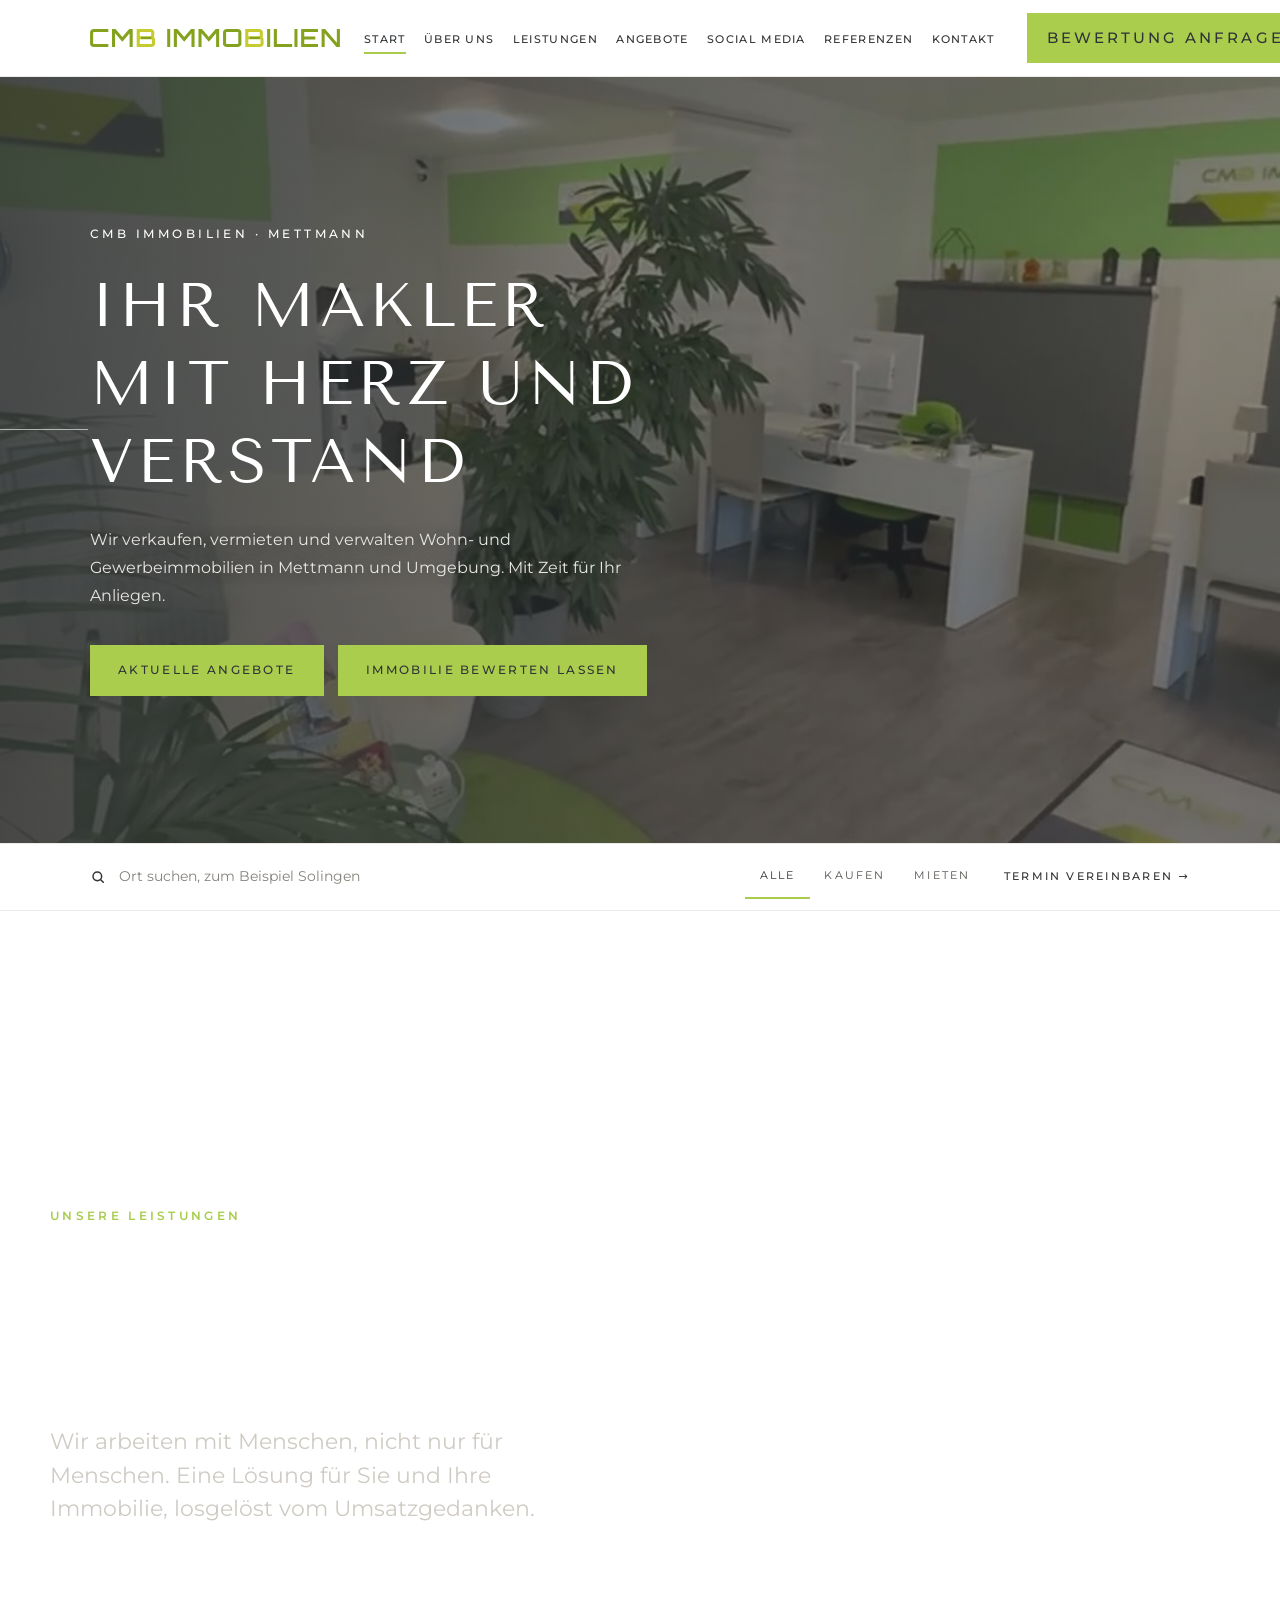
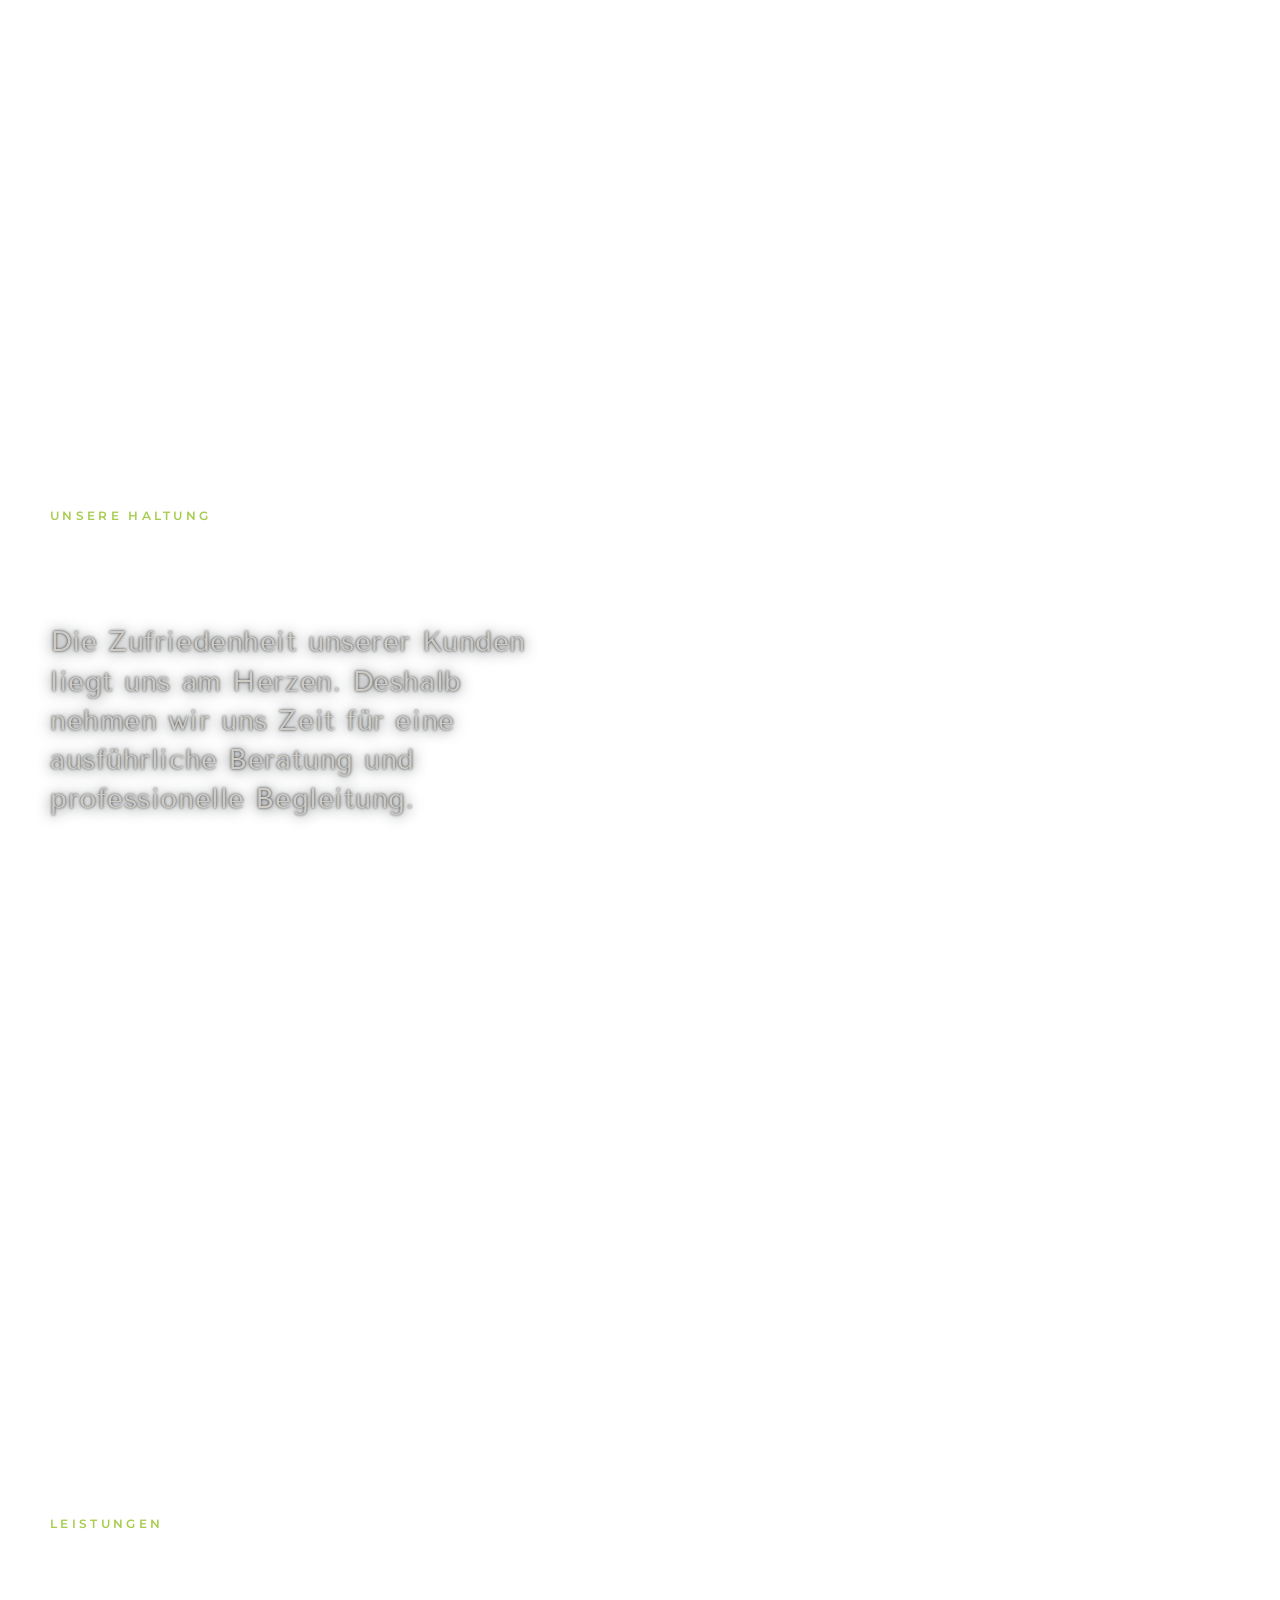
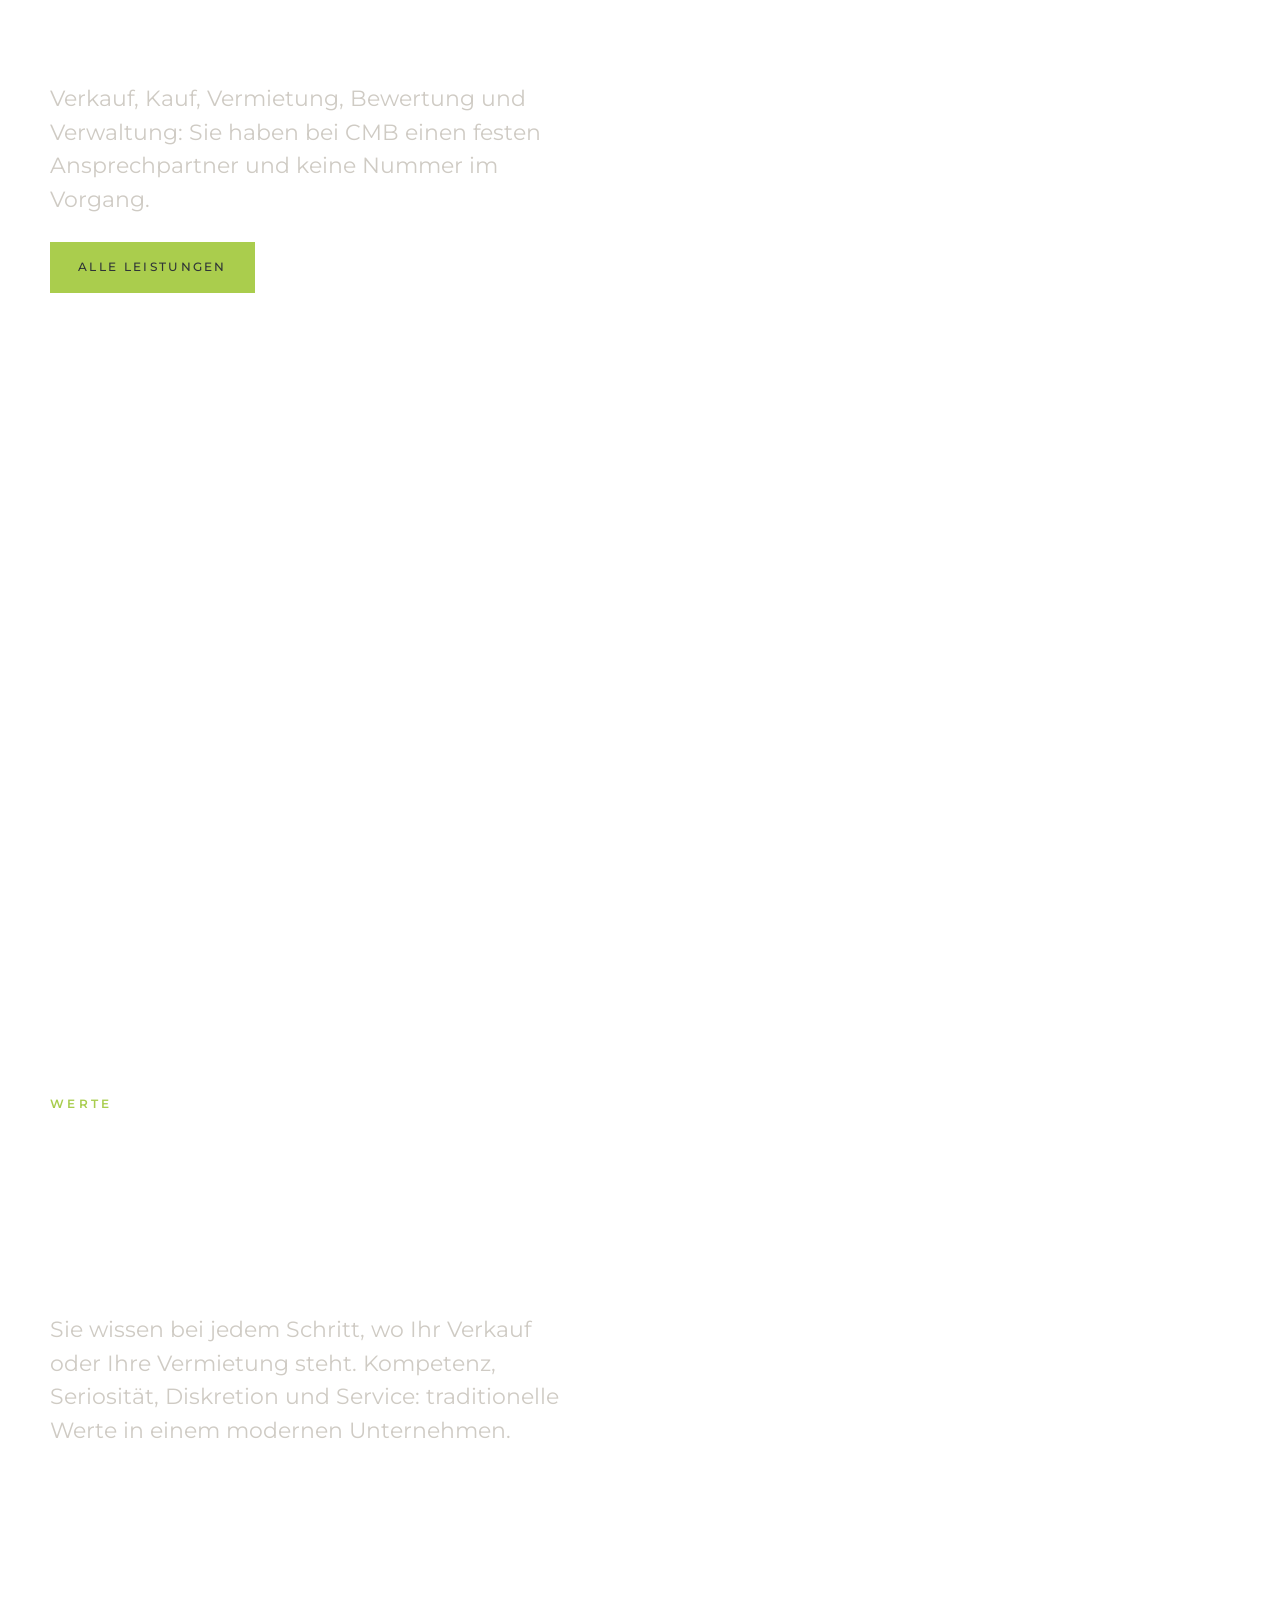
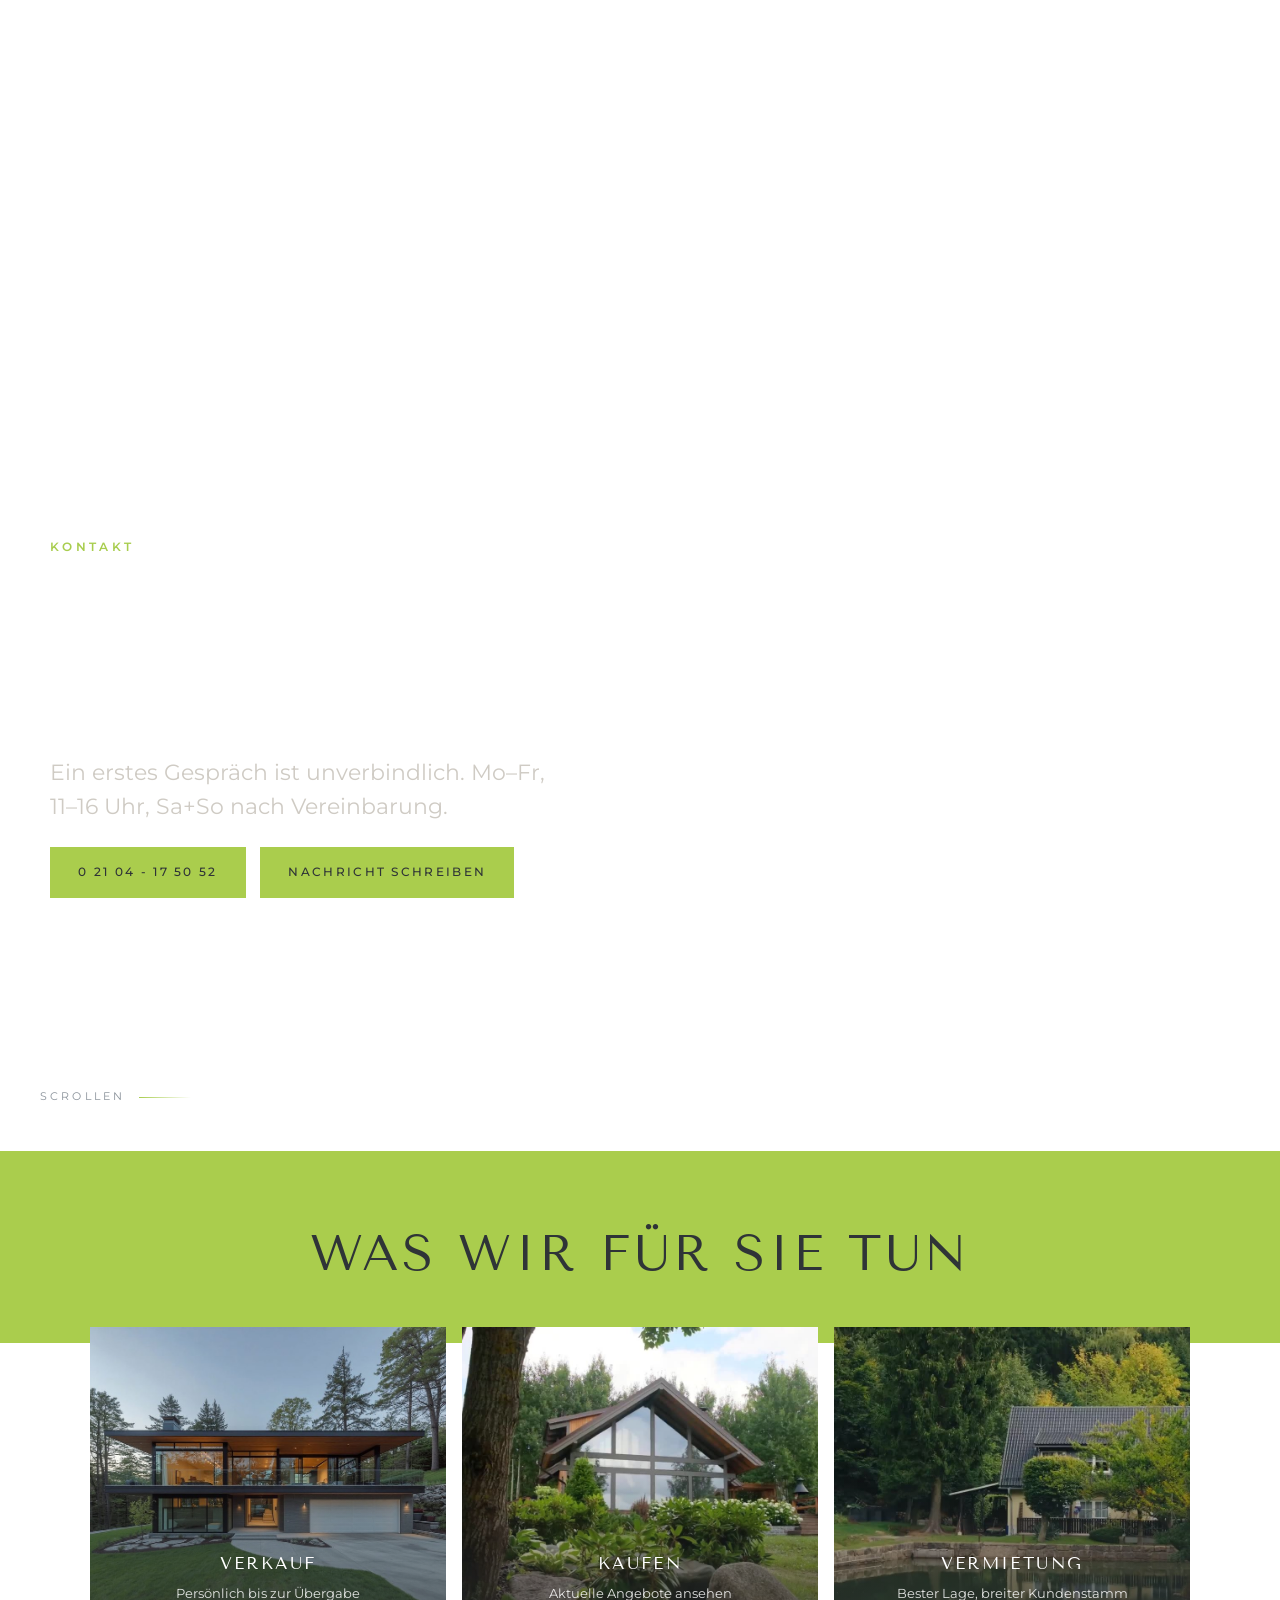
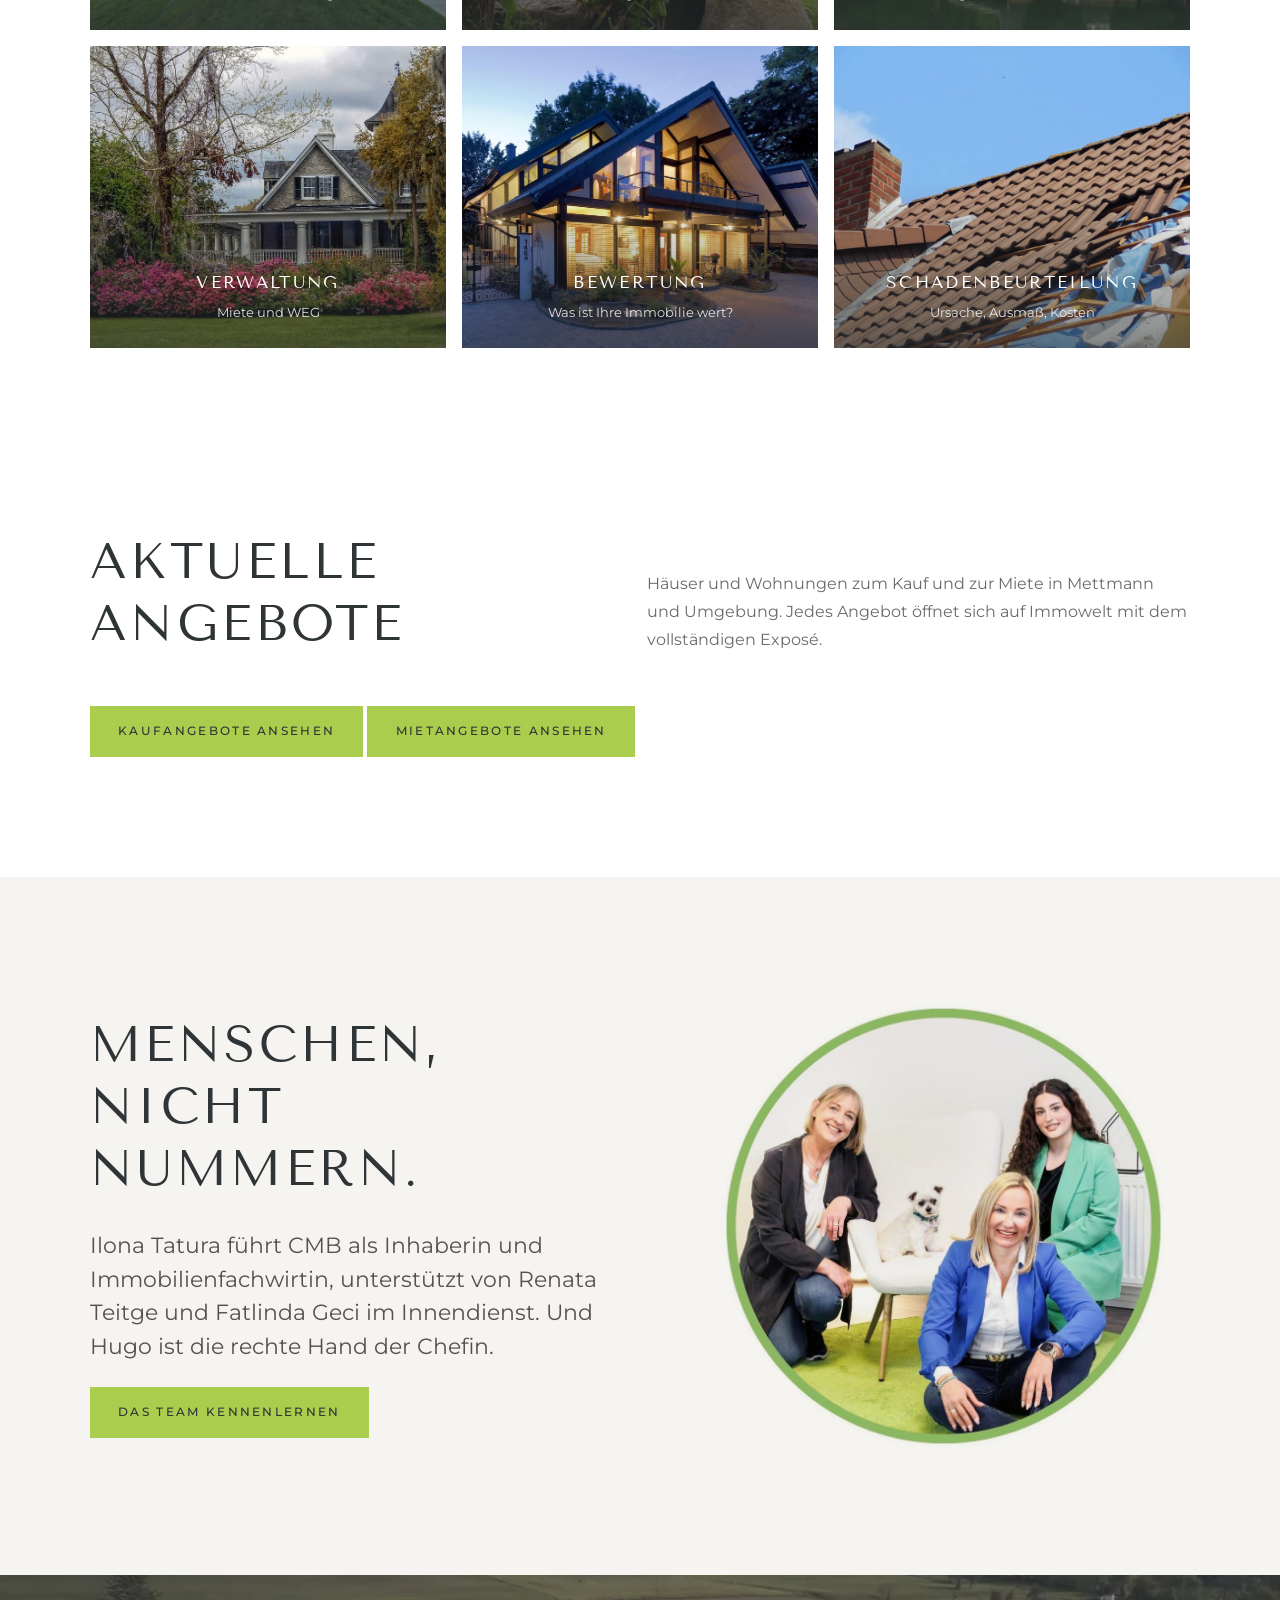
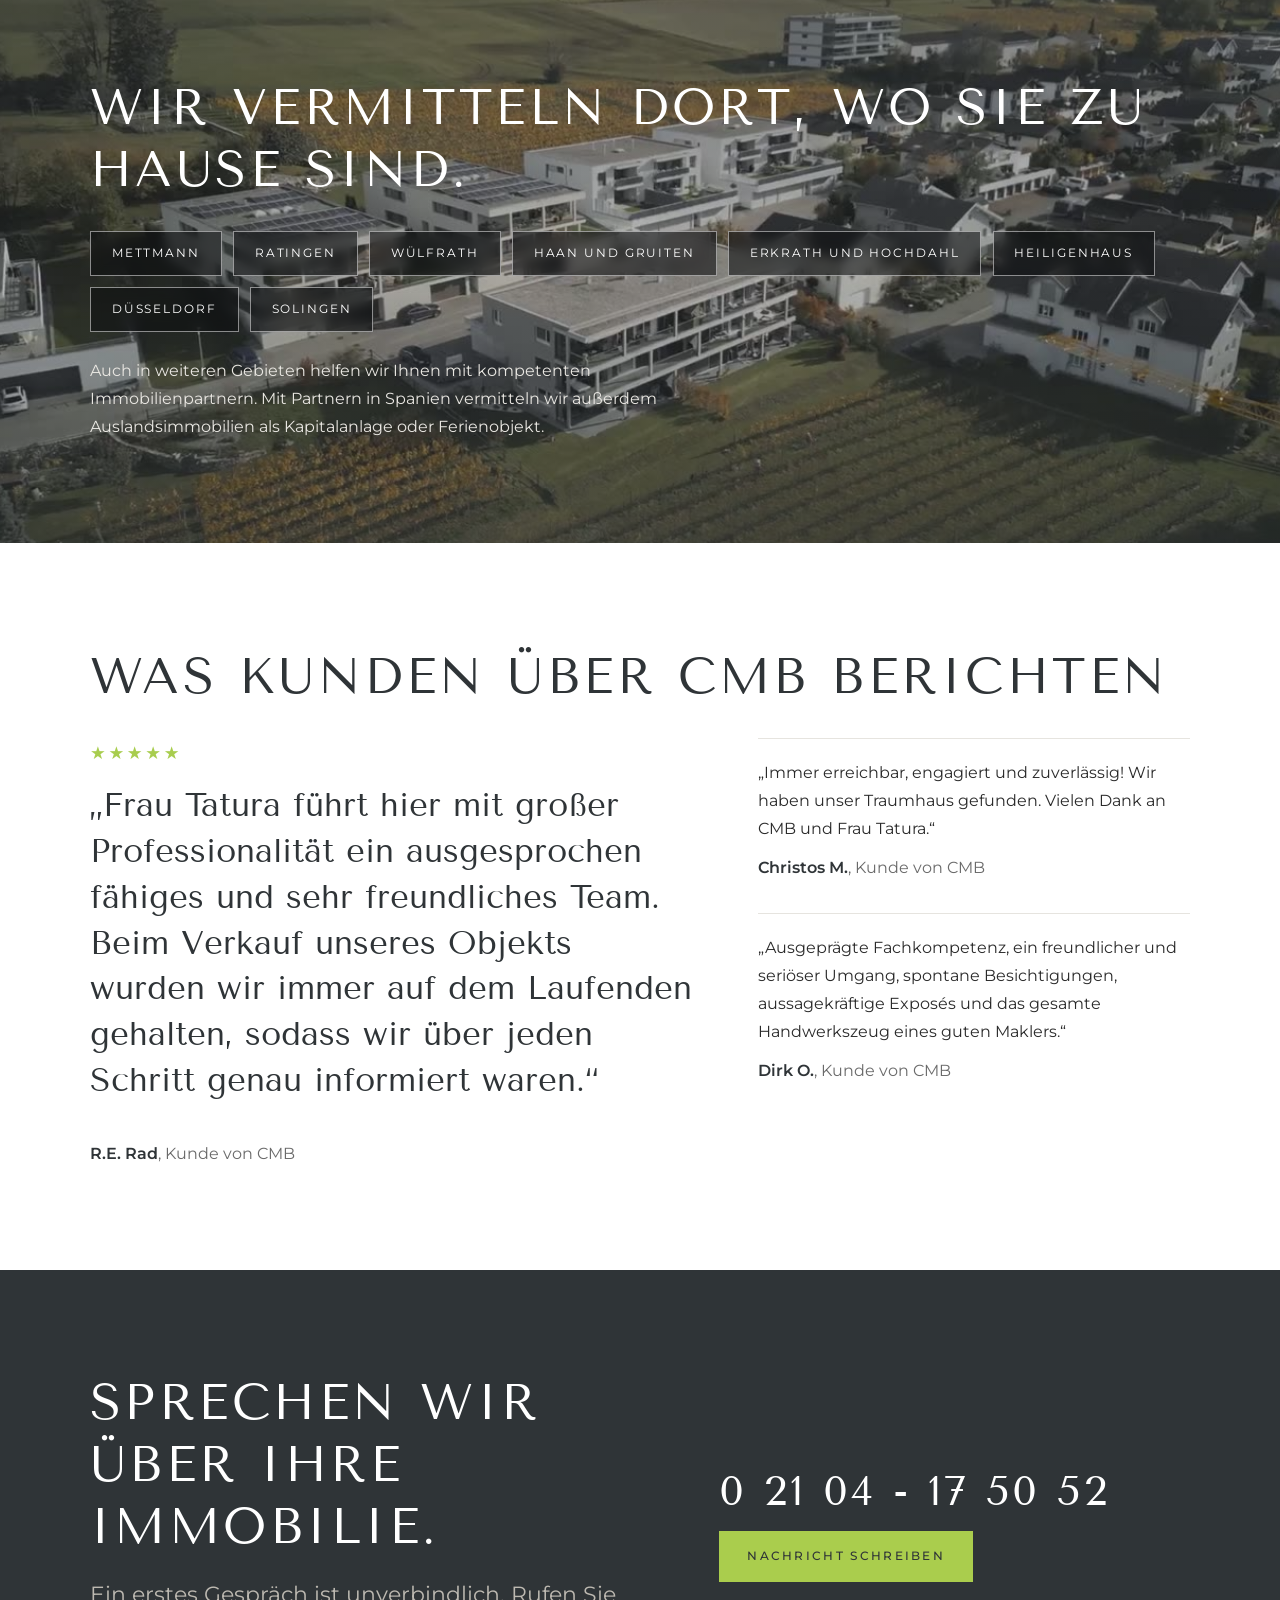
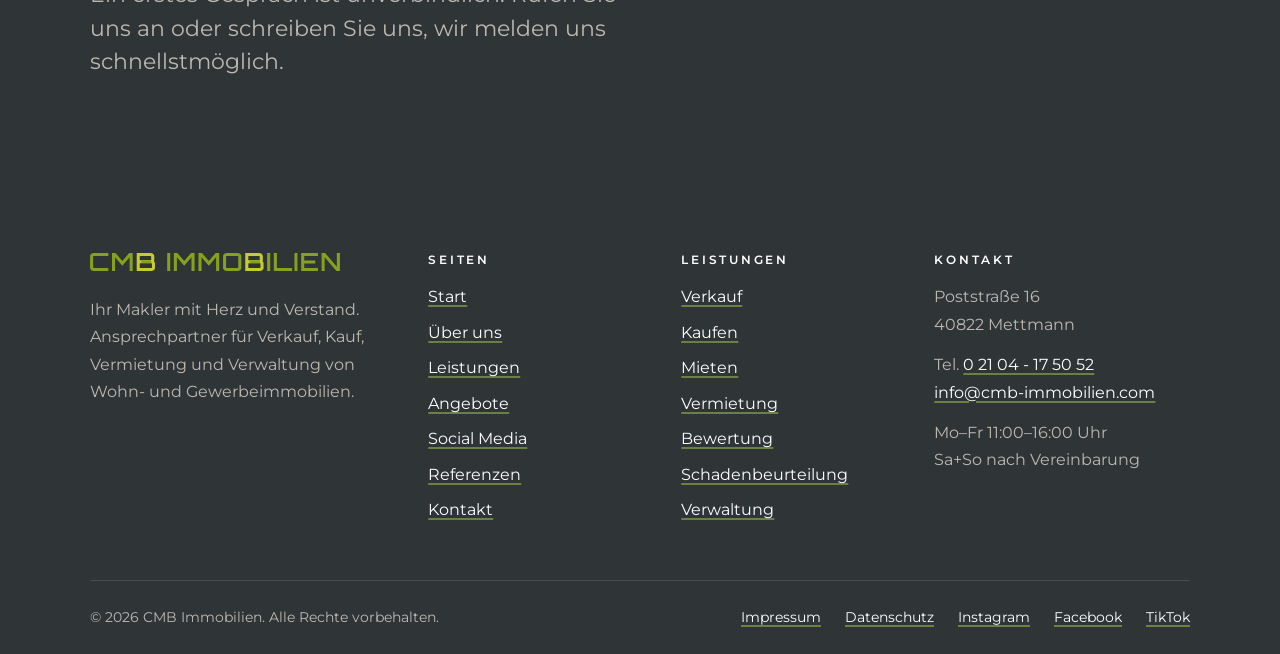
==== commit 5af42fcb: "Add files via upload" ====
--- a/index.html
+++ b/index.html
@@ -227,7 +227,7 @@
   <div class="wrap">
     <div class="footer-grid">
       <div class="footer-brand">
-        <a class="logo logo--bild logo--hell" href="index.html" aria-label="CMB Immobilien, zur Startseite"><img class="logo-img" src="assets/img/logo-cmb-hell.svg" alt="CMB Immobilien" width="982" height="72"></a>
+        <a class="logo logo--bild" href="index.html" aria-label="CMB Immobilien, zur Startseite"><img class="logo-img" src="assets/img/logo-cmb.svg" alt="CMB Immobilien" width="982" height="72"></a>
         <p>Ihr Makler mit Herz und Verstand. Ansprechpartner für Verkauf, Kauf, Vermietung und Verwaltung von Wohn- und Gewerbeimmobilien.</p>
       </div>
       <div>
--- a/assets/css/theme-light.css
+++ b/assets/css/theme-light.css
@@ -344,3 +344,57 @@
 .page-hero--foto > .wrap { z-index: 2; width: 100%; }
 .page-hero--foto::after { content: none; }
 .hero-bg { position: absolute; inset: 0; background-position: center 82%; background-size: cover; background-repeat: no-repeat; transform: scaleX(-1); z-index: 0; }
+
+/* Referenzen: Kacheln und Galerie-Fenster */
+.ref-karte { display: block; width: 100%; text-align: left; font: inherit; color: var(--anthrazit); background: none; border: 0; padding: 0; cursor: pointer; }
+.ref-karte .ref-bild { position: relative; display: block; aspect-ratio: 4 / 3; background: #ecebe6; overflow: hidden; }
+.ref-karte .ref-bild img { width: 100%; height: 100%; object-fit: cover; display: block; transition: transform .5s ease; }
+.ref-karte:hover .ref-bild img, .ref-karte:focus-visible .ref-bild img { transform: scale(1.05); }
+.ref-karte:focus-visible { outline: 3px solid var(--gruen); outline-offset: 4px; }
+.ref-zahl { position: absolute; right: .8rem; bottom: .8rem; padding: .3rem .7rem; background: rgba(47,52,55,.82); color: #fff; font-size: .72rem; letter-spacing: .1em; }
+.ref-titel { display: block; margin-top: .9rem; font-family: var(--serif); font-size: 1.1rem; letter-spacing: .04em; }
+.ref-ort { display: block; margin-top: .15rem; font-size: .8rem; letter-spacing: .14em; text-transform: uppercase; color: #5b7a12; }
+.ref-kurz { display: block; margin-top: .3rem; font-size: .92rem; color: #6a6a6a; }
+html.dlg-offen { overflow: hidden; }
+.ref-dlg { border: 0; padding: 0; width: min(1180px, 96vw); max-height: 94vh; background: #fff; color: var(--anthrazit); overflow: hidden; }
+.ref-dlg::backdrop { background: rgba(47,52,55,.82); }
+.dlg-x { position: absolute; top: .5rem; right: .7rem; z-index: 5; width: 2.6rem; height: 2.6rem; border: 0; background: var(--gruen); color: var(--anthrazit); font-size: 1.8rem; line-height: 1; cursor: pointer; }
+.dlg-grid { display: grid; grid-template-columns: minmax(0, 1.35fr) minmax(0, 1fr); max-height: 94vh; }
+.dlg-galerie { background: var(--anthrazit); display: flex; flex-direction: column; min-width: 0; }
+.dlg-bildbox { position: relative; flex: 1; min-height: 0; aspect-ratio: 4 / 3; background: #1f2326; display: grid; place-items: center; }
+.dlg-bild { width: 100%; height: 100%; object-fit: contain; display: block; }
+.dlg-pfeil { position: absolute; top: 50%; transform: translateY(-50%); width: 3rem; height: 3.4rem; border: 0; background: var(--gruen); color: var(--anthrazit); font-size: 2.2rem; line-height: 1; cursor: pointer; }
+.dlg-pfeil:hover { background: var(--gruen-dunkel); }
+.dlg-zurueck { left: 0; } .dlg-vor { right: 0; }
+.dlg-zaehler { position: absolute; left: .8rem; bottom: .8rem; padding: .3rem .7rem; background: rgba(47,52,55,.85); color: #fff; font-size: .8rem; letter-spacing: .1em; }
+.dlg-streifen { display: flex; gap: .4rem; overflow-x: auto; padding: .5rem; scrollbar-width: thin; }
+.dlg-thumb { flex: 0 0 5.2rem; height: 3.6rem; padding: 0; border: 2px solid transparent; background: none; cursor: pointer; opacity: .65; }
+.dlg-thumb.aktiv { border-color: var(--gruen); opacity: 1; }
+.dlg-thumb img { width: 100%; height: 100%; object-fit: cover; display: block; }
+.dlg-info { padding: 2.2rem 1.8rem 2rem; overflow-y: auto; max-height: 94vh; }
+.dlg-info h2 { font-size: clamp(1.4rem, 2.2vw, 1.9rem); margin: .8rem 0 1rem; }
+.dlg-art { margin: 0; font-size: .8rem; letter-spacing: .14em; text-transform: uppercase; display: flex; gap: .7rem; align-items: center; flex-wrap: wrap; }
+.dlg-art .objekt-badge { background: var(--gruen); color: var(--anthrazit); padding: .3rem .7rem; }
+.dlg-intro { font-weight: 500; }
+.dlg-fakten { margin: 1.6rem 0 0; border-top: 1px solid #e3e1db; }
+.dlg-fakten div { display: grid; grid-template-columns: 8.5rem 1fr; gap: 1rem; padding: .7rem 0; border-bottom: 1px solid #e3e1db; font-size: .93rem; }
+.dlg-fakten dt { color: #6a6a6a; } .dlg-fakten dd { margin: 0; }
+.dlg-cta { margin-top: 1.6rem; }
+@media (max-width: 860px) {
+  .ref-dlg { width: 100vw; max-height: 100vh; height: 100vh; max-width: 100vw; }
+  .dlg-grid { grid-template-columns: 1fr; max-height: none; height: 100%; overflow-y: auto; align-content: start; }
+  .dlg-bildbox { flex: none; }
+  .dlg-info { max-height: none; overflow: visible; padding: 1.6rem 1.2rem 2.4rem; }
+  .dlg-fakten div { grid-template-columns: 6.5rem 1fr; }
+}
+
+/* ===== Grün #AACD4D: Kopfbereiche, Band bei "Was wir für Sie tun", gefüllte Buttons ===== */
+:root { --gruen: #aacd4d; --gruen-dunkel: #98bb3a; }
+.page-hero:not(.page-hero--foto) { background-color: var(--gruen); color: var(--anthrazit); }
+.page-hero:not(.page-hero--foto) h1 { color: var(--anthrazit); }
+.page-hero:not(.page-hero--foto) .lead, .page-hero:not(.page-hero--foto) p { color: #2f3437; }
+.tiles-wrap, body.home main > section.tiles-wrap:not(#story) { background: linear-gradient(180deg, var(--gruen) 0, var(--gruen) 12rem, #fff 12rem); }
+.btn--ghost, .btn--light, .hero-video .btn--ghost, .hero-video .btn--light, .btn--outline { background: var(--gruen); border-color: var(--gruen); color: var(--anthrazit); }
+.btn--ghost:hover, .btn--light:hover, .hero-video .btn--ghost:hover, .hero-video .btn--light:hover, .btn--outline:hover { background: var(--gruen-dunkel); border-color: var(--gruen-dunkel); color: var(--anthrazit); }
+.btn--primary, .btn--gold, .site-header .btn--primary { background: var(--gruen); border-color: var(--gruen); }
+.btn--primary:hover, .btn--gold:hover, .site-header .btn--primary:hover { background: var(--gruen-dunkel); border-color: var(--gruen-dunkel); }
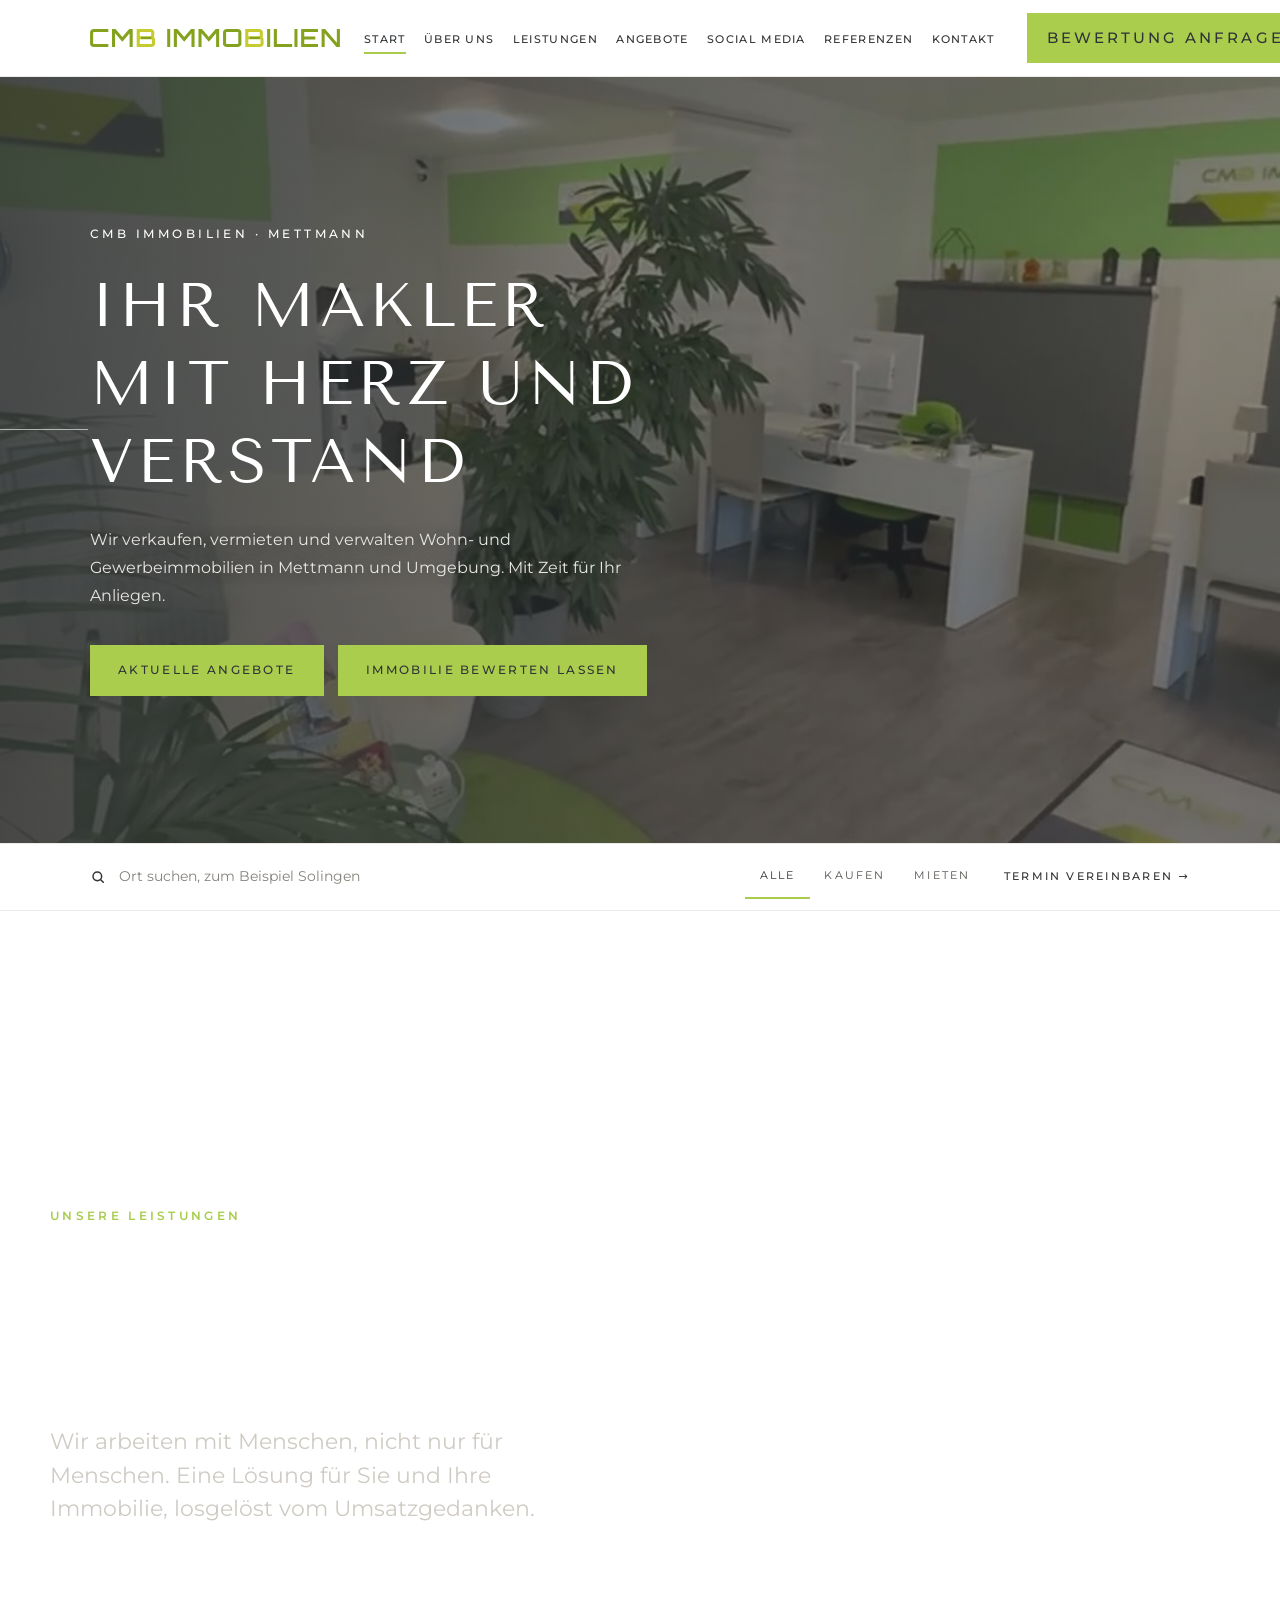
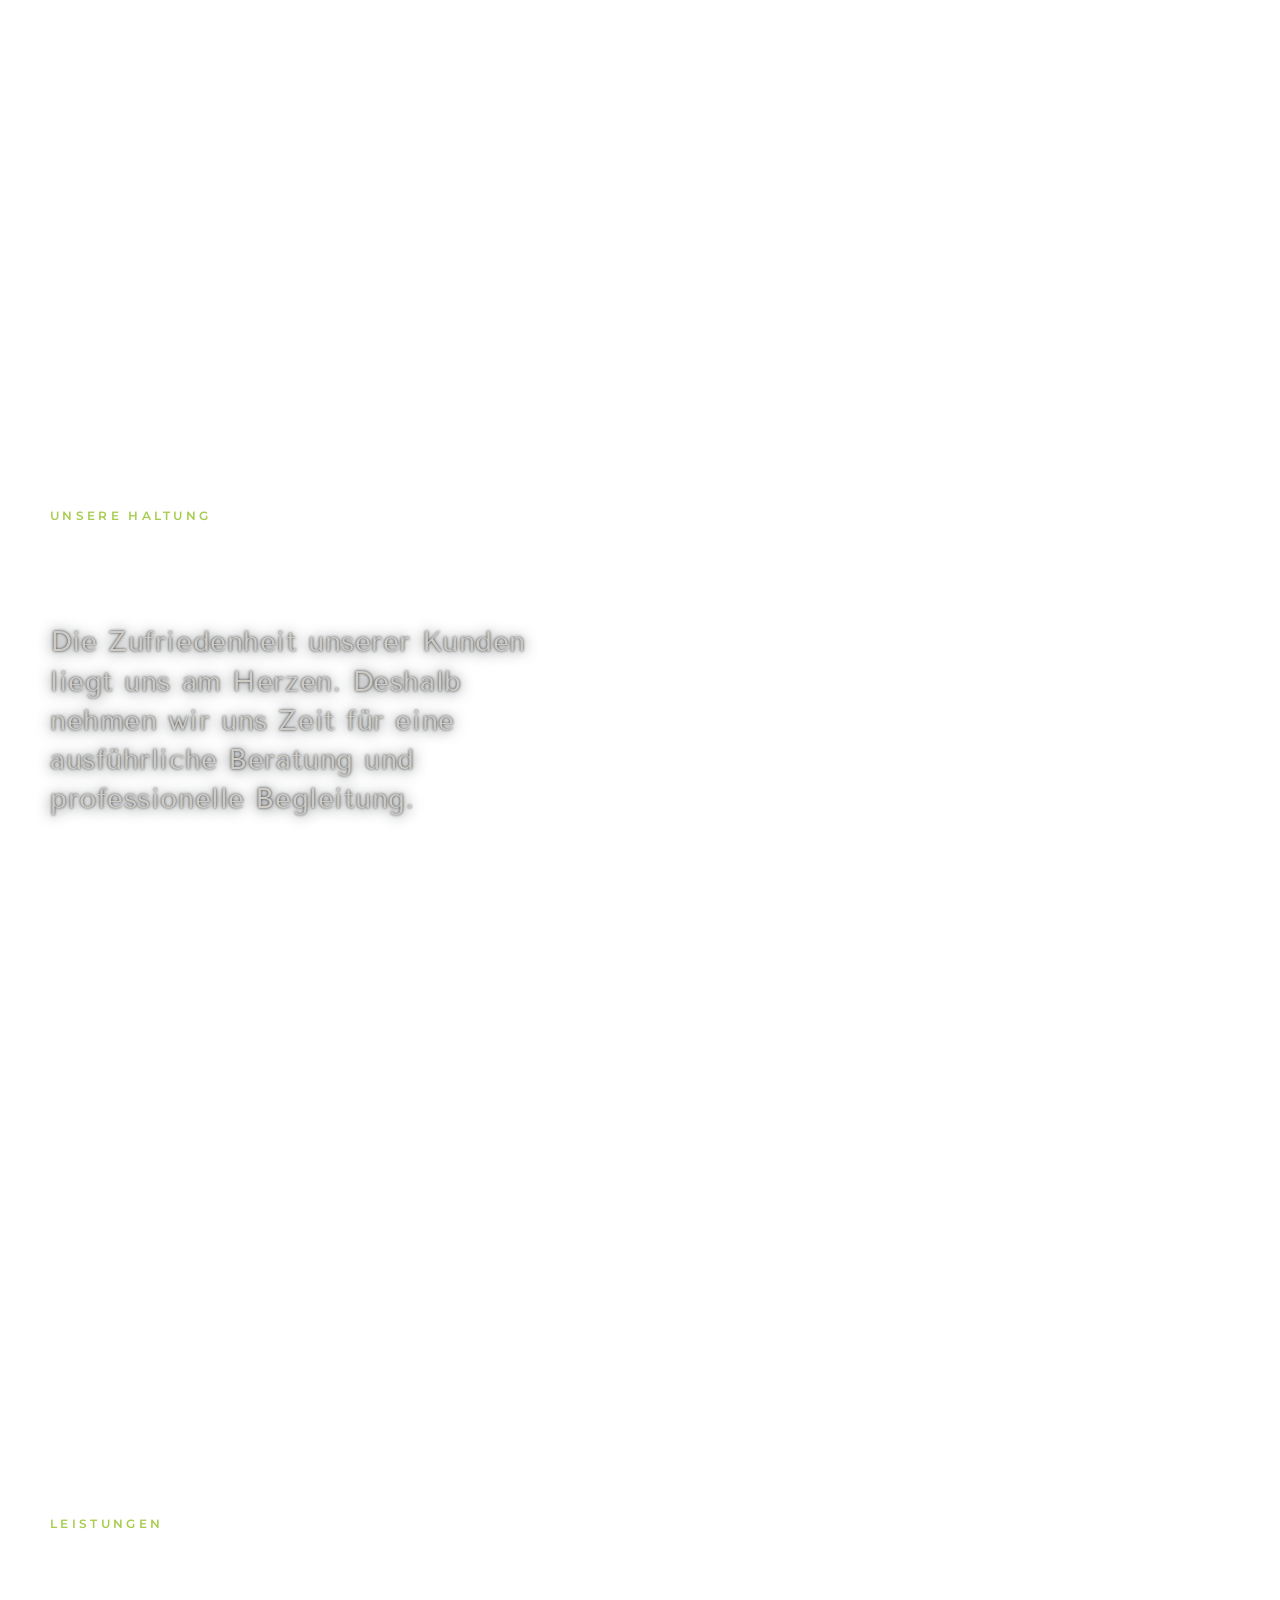
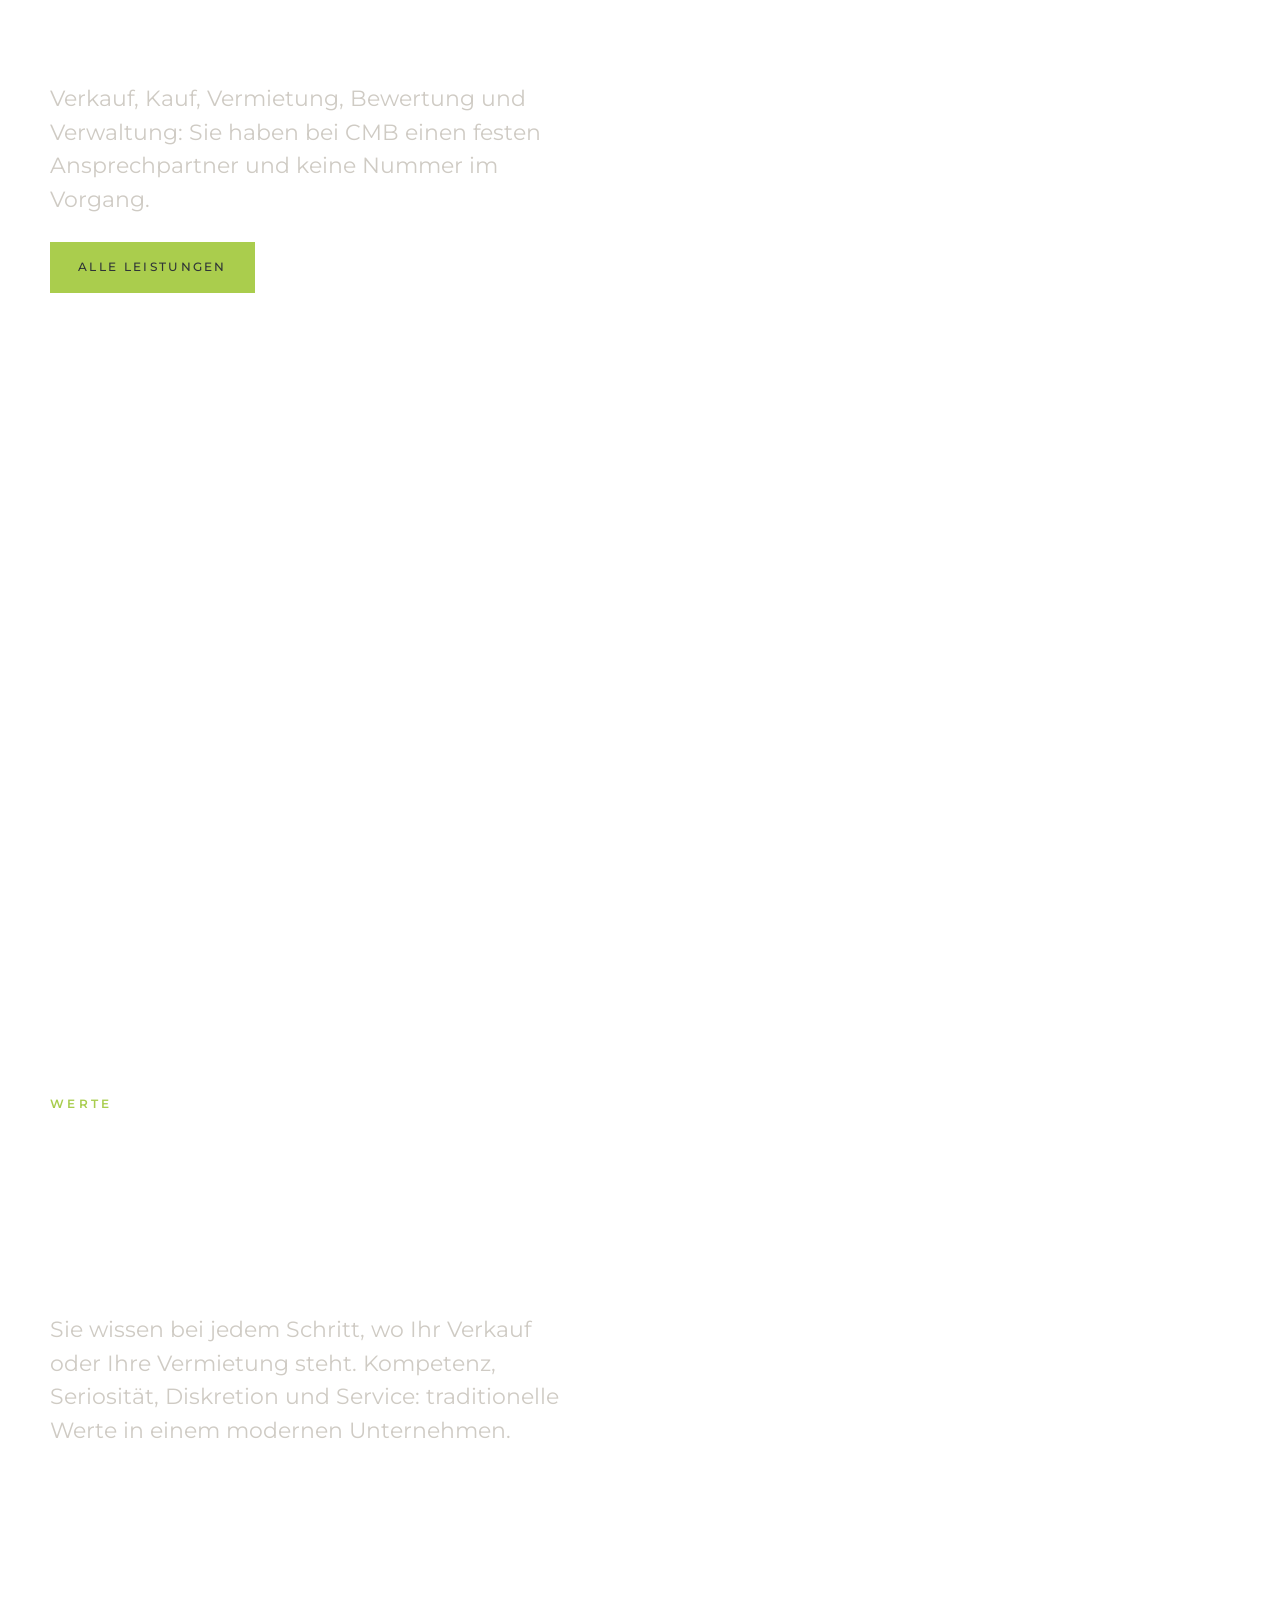
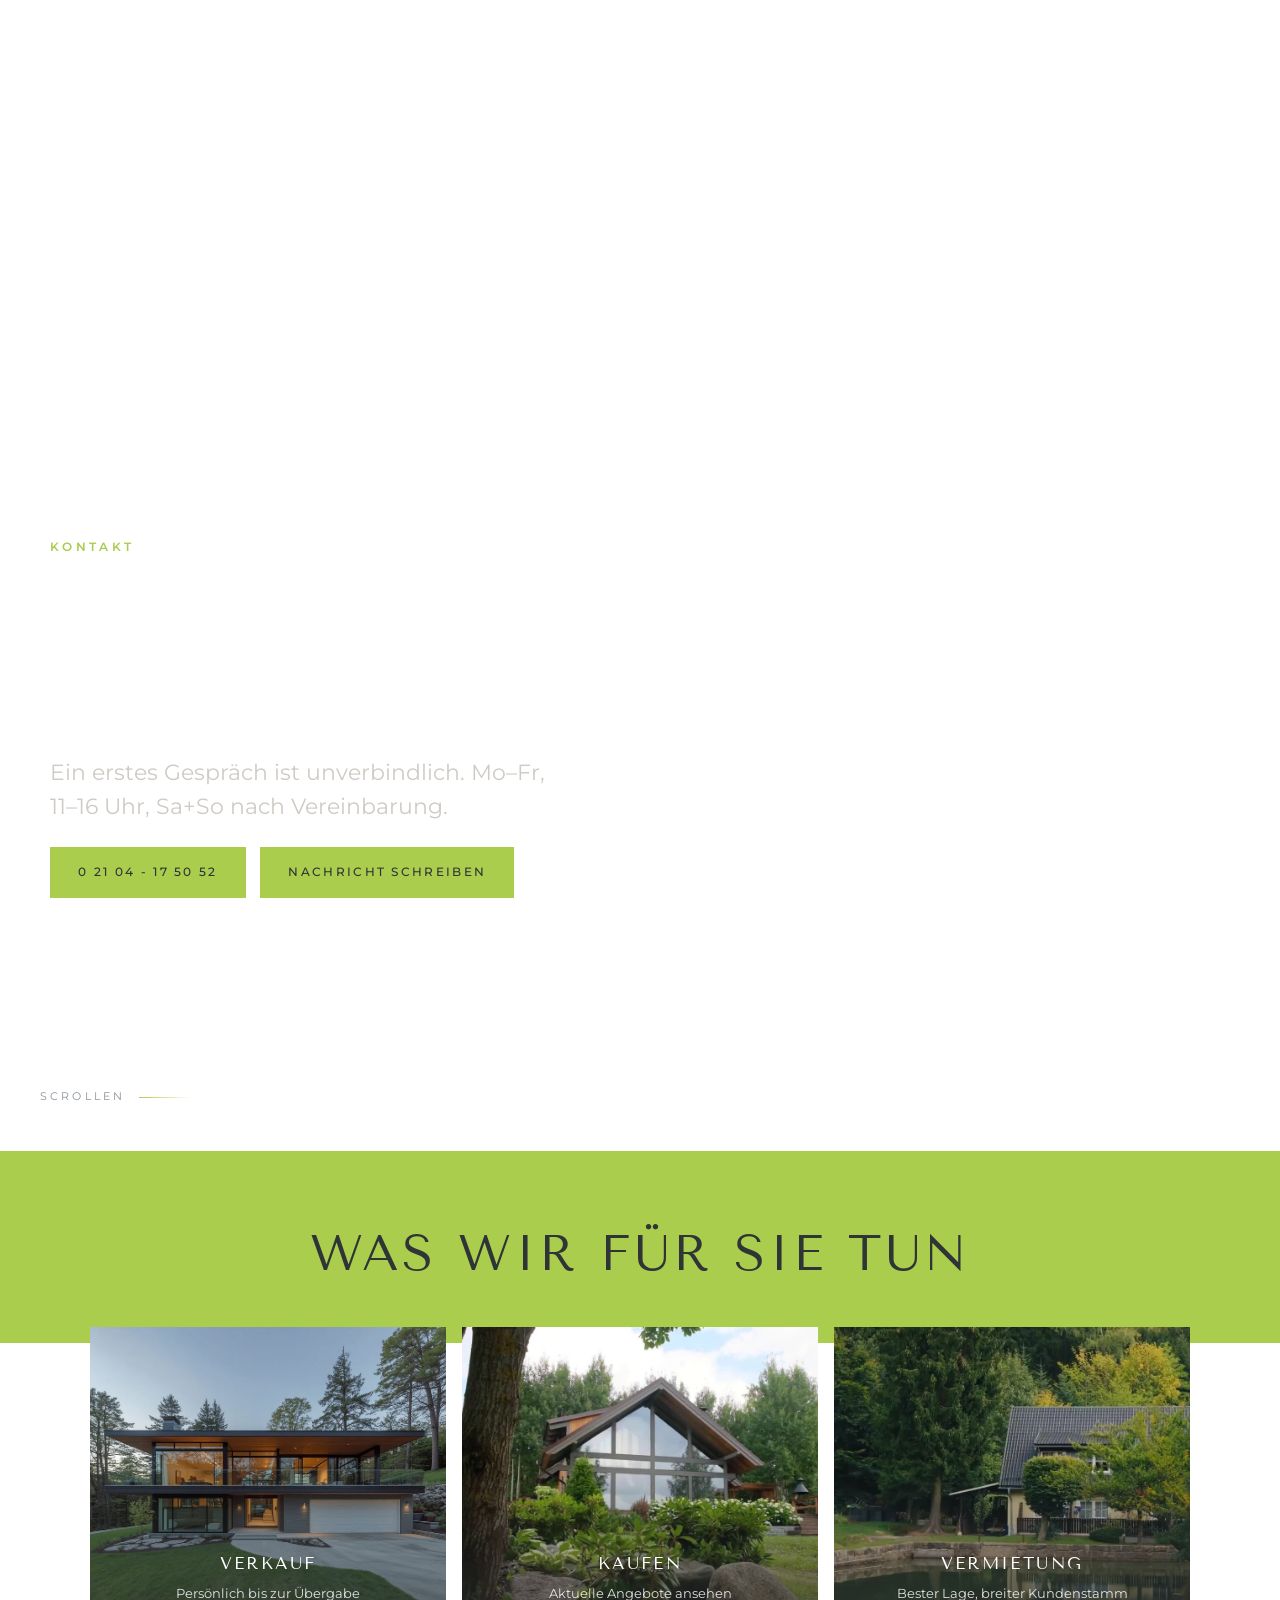
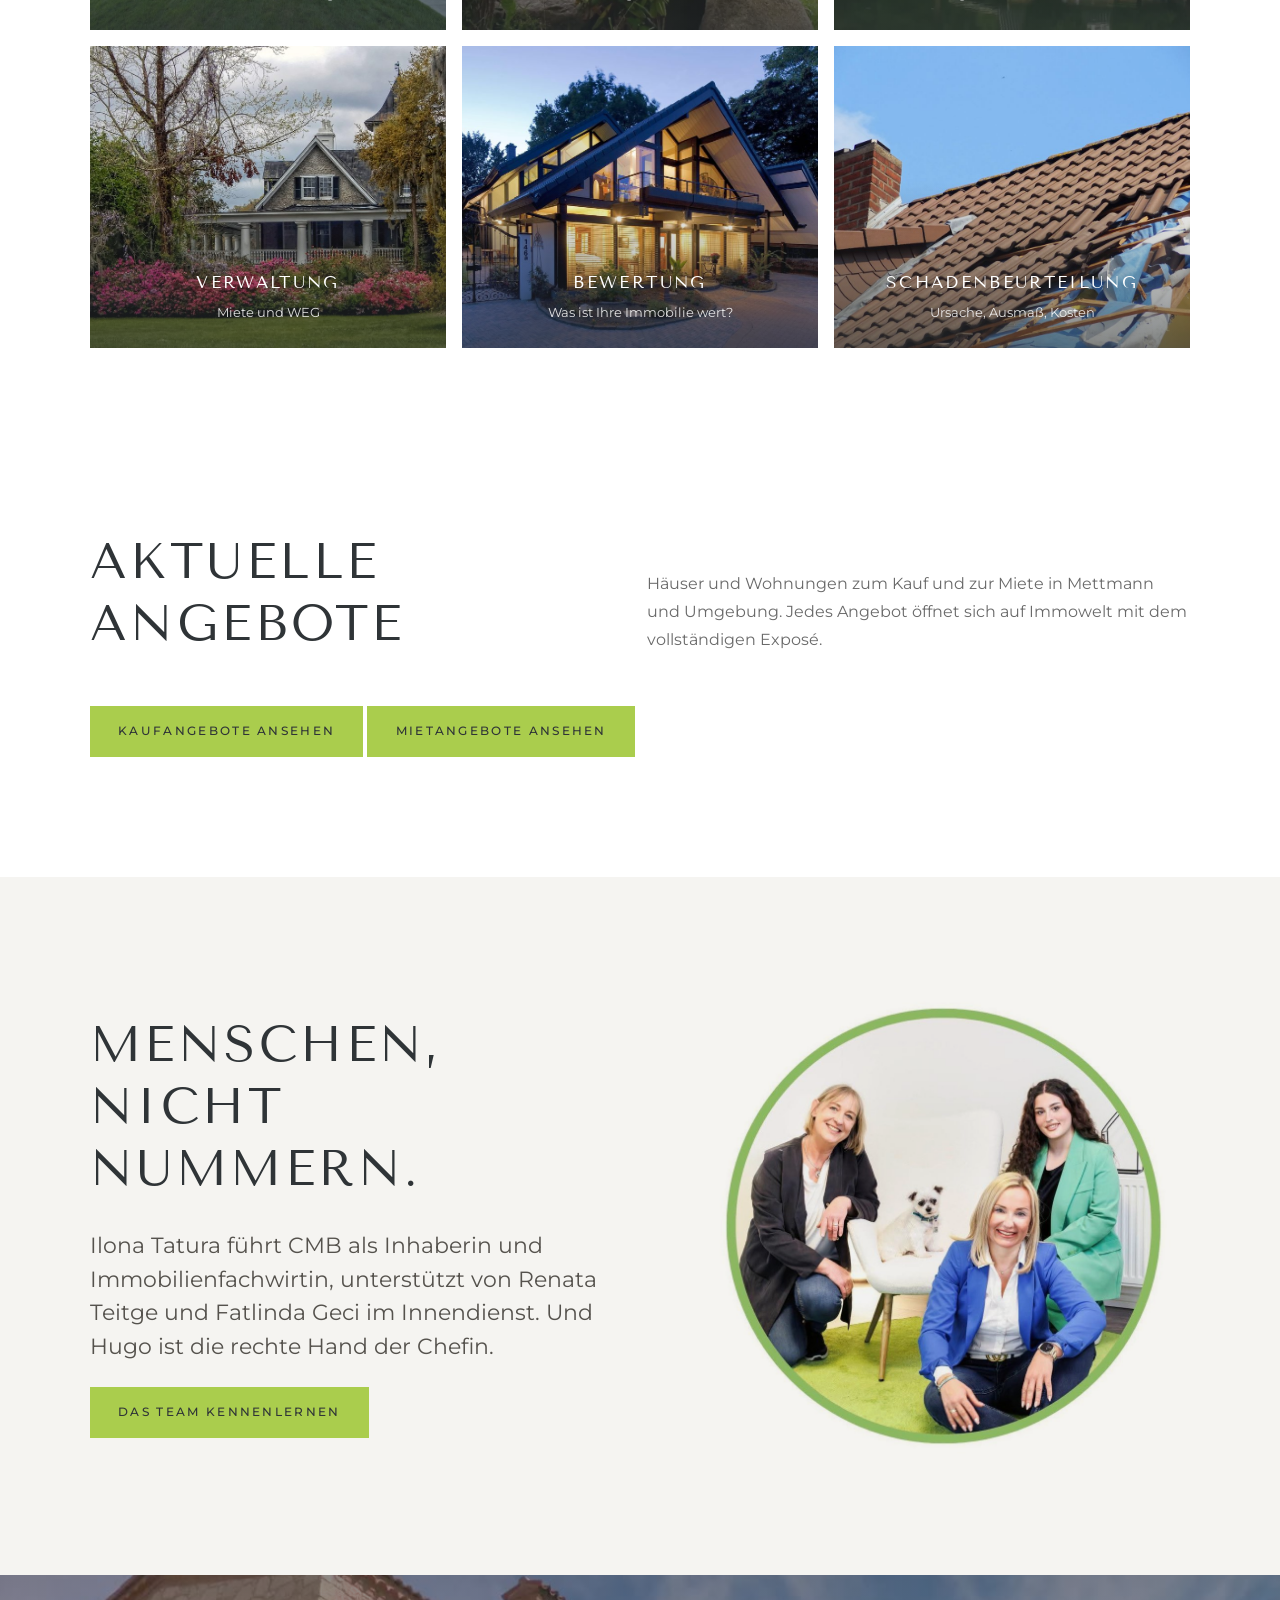
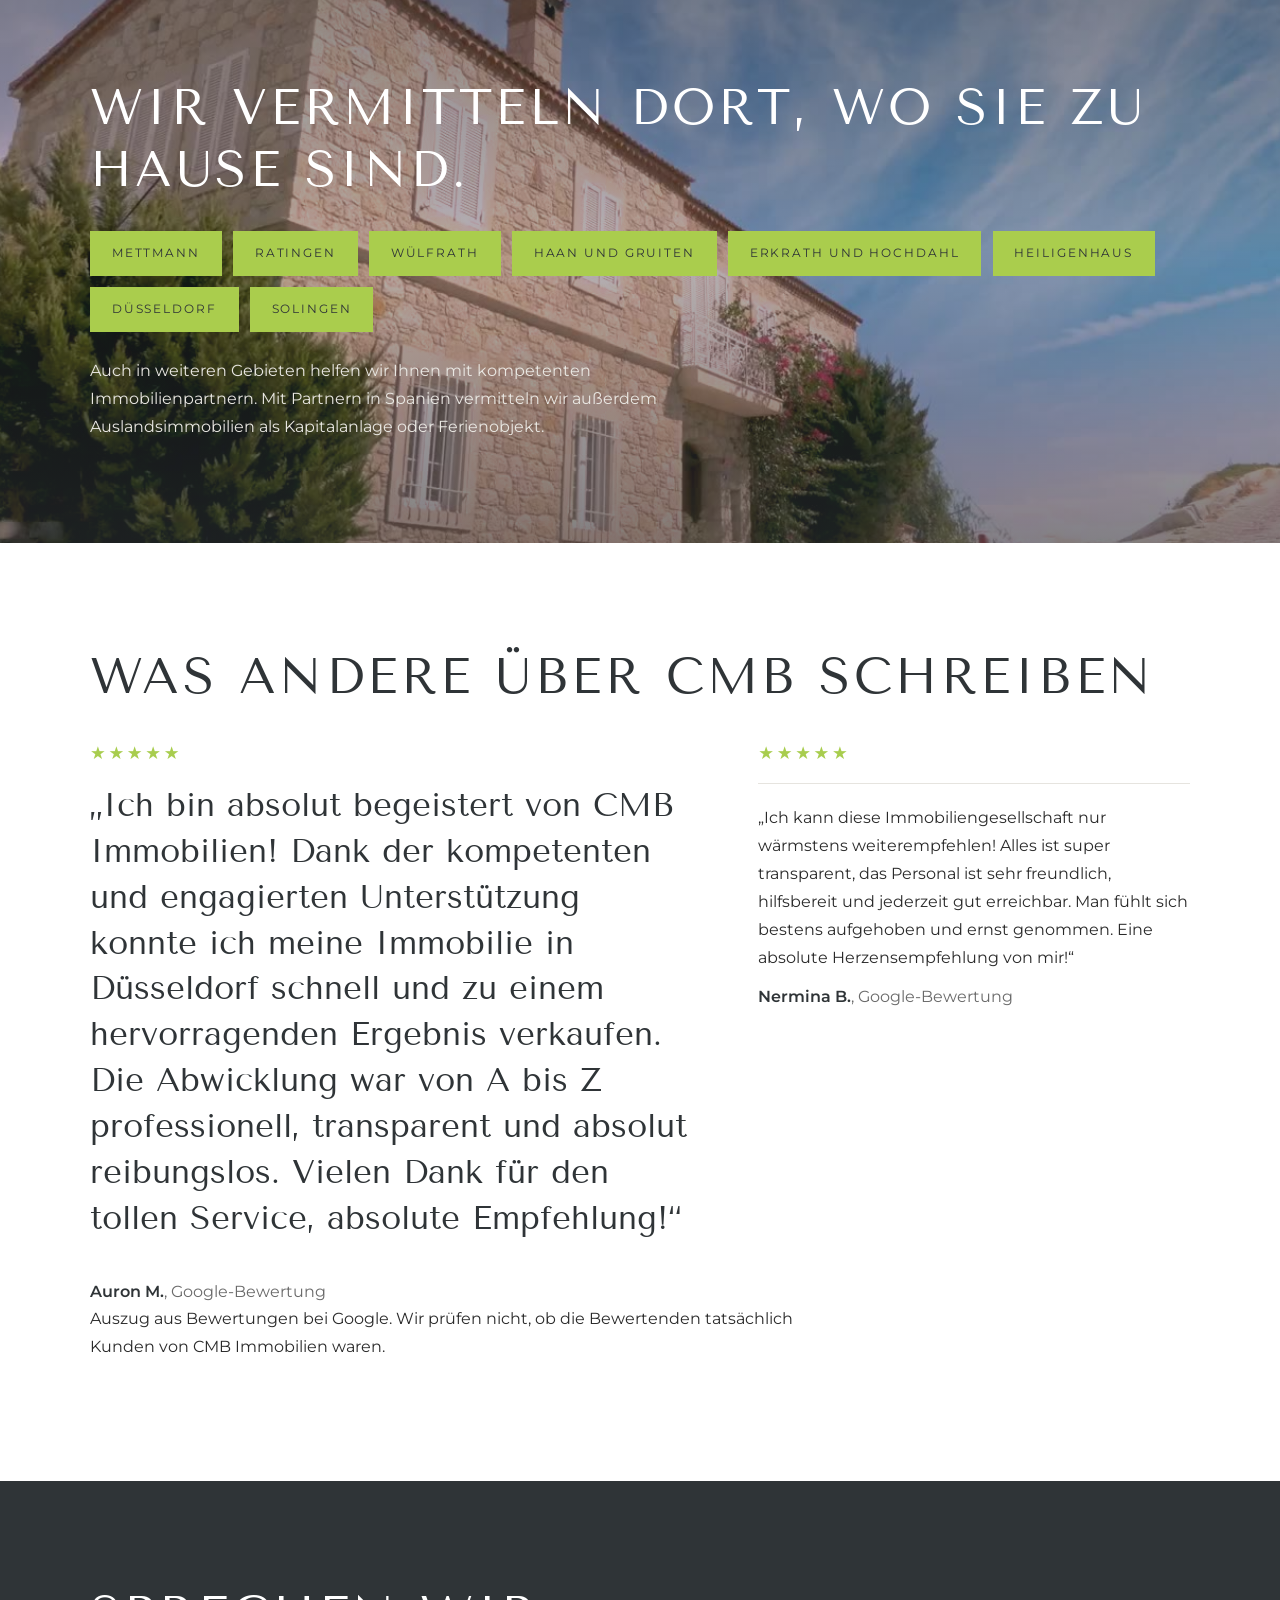
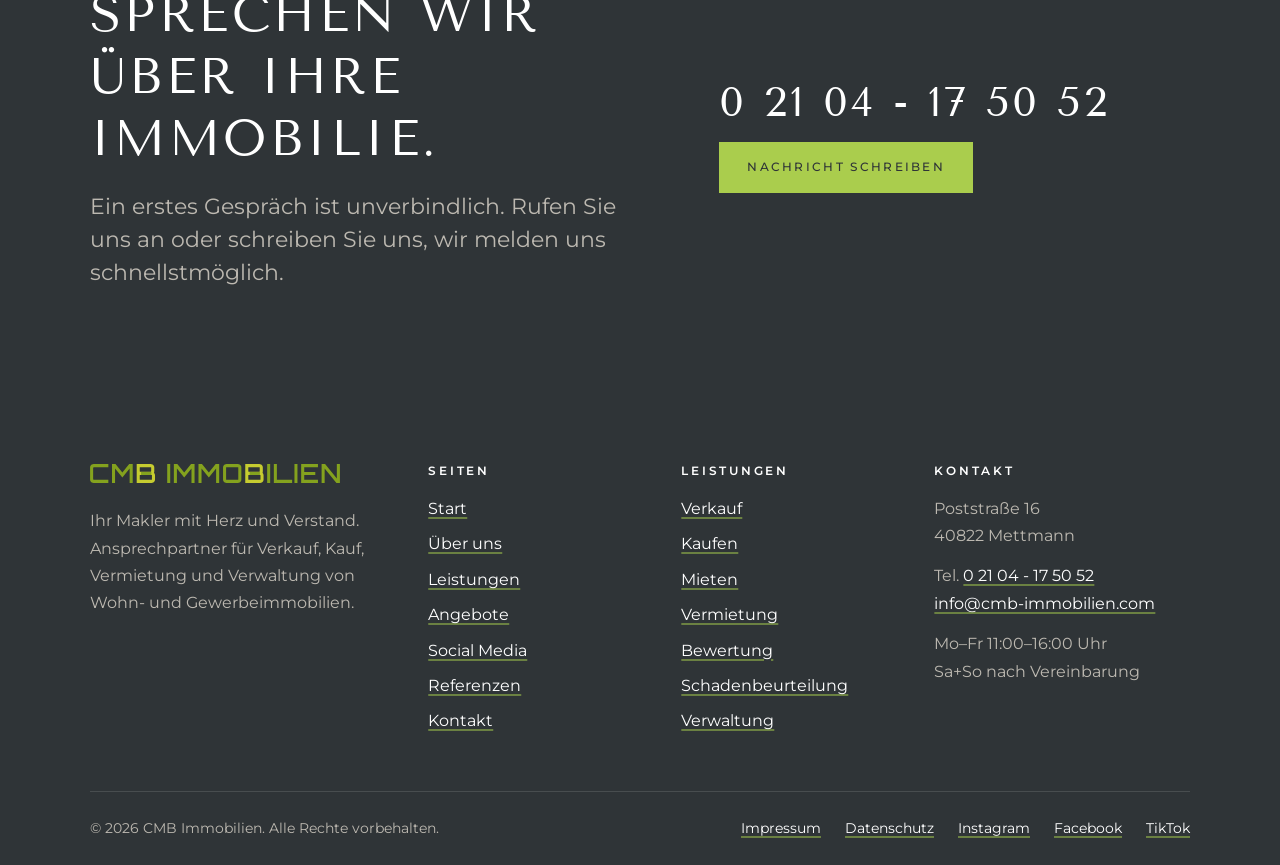
==== commit 6682b9f5: "Add files via upload" ====
--- a/index.html
+++ b/index.html
@@ -193,20 +193,20 @@
 
 <section class="section" aria-labelledby="stimmen-titel">
   <div class="wrap reveal">
-    <h2 id="stimmen-titel">Was Kunden über CMB berichten</h2>
+    <h2 id="stimmen-titel">Was andere über CMB schreiben</h2>
     <div class="quotes">
       <figure class="quote-main" style="margin:0">
         <span class="stars" aria-label="5 von 5 Sternen">★★★★★</span>
         <blockquote>
-          <p>„Frau Tatura führt hier mit großer Professionalität ein ausgesprochen fähiges und sehr freundliches Team. Beim Verkauf unseres Objekts wurden wir immer auf dem Laufenden gehalten, sodass wir über jeden Schritt genau informiert waren.“</p>
+          <p>„Ich bin absolut begeistert von CMB Immobilien! Dank der kompetenten und engagierten Unterstützung konnte ich meine Immobilie in Düsseldorf schnell und zu einem hervorragenden Ergebnis verkaufen. Die Abwicklung war von A bis Z professionell, transparent und absolut reibungslos. Vielen Dank für den tollen Service, absolute Empfehlung!“</p>
         </blockquote>
-        <figcaption class="quote-by">R.E. Rad<span>, Kunde von CMB</span></figcaption>
+        <figcaption class="quote-by">Auron M.<span>, Google-Bewertung</span></figcaption>
       </figure>
       <div class="quote-side">
-        <figure style="margin:0"><blockquote><p>„Immer erreichbar, engagiert und zuverlässig! Wir haben unser Traumhaus gefunden. Vielen Dank an CMB und Frau Tatura.“</p></blockquote><figcaption class="quote-by">Christos M.<span>, Kunde von CMB</span></figcaption></figure>
-        <figure style="margin:0"><blockquote><p>„Ausgeprägte Fachkompetenz, ein freundlicher und seriöser Umgang, spontane Besichtigungen, aussagekräftige Exposés und das gesamte Handwerkszeug eines guten Maklers.“</p></blockquote><figcaption class="quote-by">Dirk O.<span>, Kunde von CMB</span></figcaption></figure>
-      </div>
-    </div>
+        <figure style="margin:0"><span class="stars" aria-label="5 von 5 Sternen">★★★★★</span><blockquote><p>„Ich kann diese Immobiliengesellschaft nur wärmstens weiterempfehlen! Alles ist super transparent, das Personal ist sehr freundlich, hilfsbereit und jederzeit gut erreichbar. Man fühlt sich bestens aufgehoben und ernst genommen. Eine absolute Herzensempfehlung von mir!“</p></blockquote><figcaption class="quote-by">Nermina B.<span>, Google-Bewertung</span></figcaption></figure>
+      </div>
+    </div>
+    <p class="quotes-hinweis">Auszug aus Bewertungen bei Google. Wir prüfen nicht, ob die Bewertenden tatsächlich Kunden von CMB Immobilien waren.</p>
   </div>
 </section>
 
--- a/assets/css/theme-light.css
+++ b/assets/css/theme-light.css
@@ -253,7 +253,7 @@
 /* Neue Teamfotos (runde Porträts mit grünem Rahmen) */
 .member-photo { aspect-ratio: 1 / 1; background: transparent; }
 .member-photo span { display: none; }
-.member-photo img, .member-photo img[src$="ilona.jpg"] { object-fit: contain; object-position: center; mix-blend-mode: multiply; }
+.member-photo img { object-fit: contain; object-position: center; mix-blend-mode: normal; }
 .team-teaser img { mix-blend-mode: multiply; }
 .team-foto { display: block; width: 100%; max-width: 30rem; height: auto; margin: 2rem 0 0; mix-blend-mode: multiply; }
 .split-links h2 { margin: 0; }
@@ -398,3 +398,24 @@
 .btn--ghost:hover, .btn--light:hover, .hero-video .btn--ghost:hover, .hero-video .btn--light:hover, .btn--outline:hover { background: var(--gruen-dunkel); border-color: var(--gruen-dunkel); color: var(--anthrazit); }
 .btn--primary, .btn--gold, .site-header .btn--primary { background: var(--gruen); border-color: var(--gruen); }
 .btn--primary:hover, .btn--gold:hover, .site-header .btn--primary:hover { background: var(--gruen-dunkel); border-color: var(--gruen-dunkel); }
+
+/* Gebiete-Buttons: grün gefüllt */
+.vband .areas a, .areas a { background: var(--gruen); border-color: var(--gruen); color: var(--anthrazit); backdrop-filter: none; -webkit-backdrop-filter: none; }
+.vband .areas a:hover, .areas a:hover { background: var(--gruen-dunkel); border-color: var(--gruen-dunkel); color: var(--anthrazit); }
+
+/* Datenschutzhinweis Social Media */
+.dsh { max-width: 60rem; }
+.dsh-titel { font-size: 1.15rem; letter-spacing: .12em; margin: 0 0 .8rem; color: var(--anthrazit); }
+.dsh p { margin: 0 0 .8rem; color: #5f5c56; }
+
+/* Über uns: Überschrift groß, ein- bis zweizeilig, mit zwei Teamfotos */
+.unterschied-h2 { max-width: none; margin: 0 0 clamp(1.6rem, 3vw, 2.6rem); font-size: clamp(1.7rem, 4.6vw, 3.3rem); line-height: 1.15; text-wrap: balance; }
+.split-links .team-foto--gross { max-width: none; margin: 0; mix-blend-mode: normal; }
+.split-links .team-foto:not(.team-foto--gross) { max-width: 18rem; margin: 1.6rem 0 0; }
+@media (max-width: 900px) { .split-links .team-foto--gross { margin: 0; } .split-links .team-foto:not(.team-foto--gross) { margin: 1.4rem auto 0; } }
+
+/* Über uns: Überschrift in einer Zeile (Desktop/Tablet) */
+@media (min-width: 761px) { .unterschied-h2 { white-space: nowrap; font-size: clamp(1.4rem, 3.05vw, 2.75rem); text-wrap: nowrap; } }
+
+/* Über uns: Team-Bereich in transparentem Grün (#AACD4D) */
+section[aria-labelledby="team-titel"].section--paper { background-color: rgba(170, 205, 77, .22); }
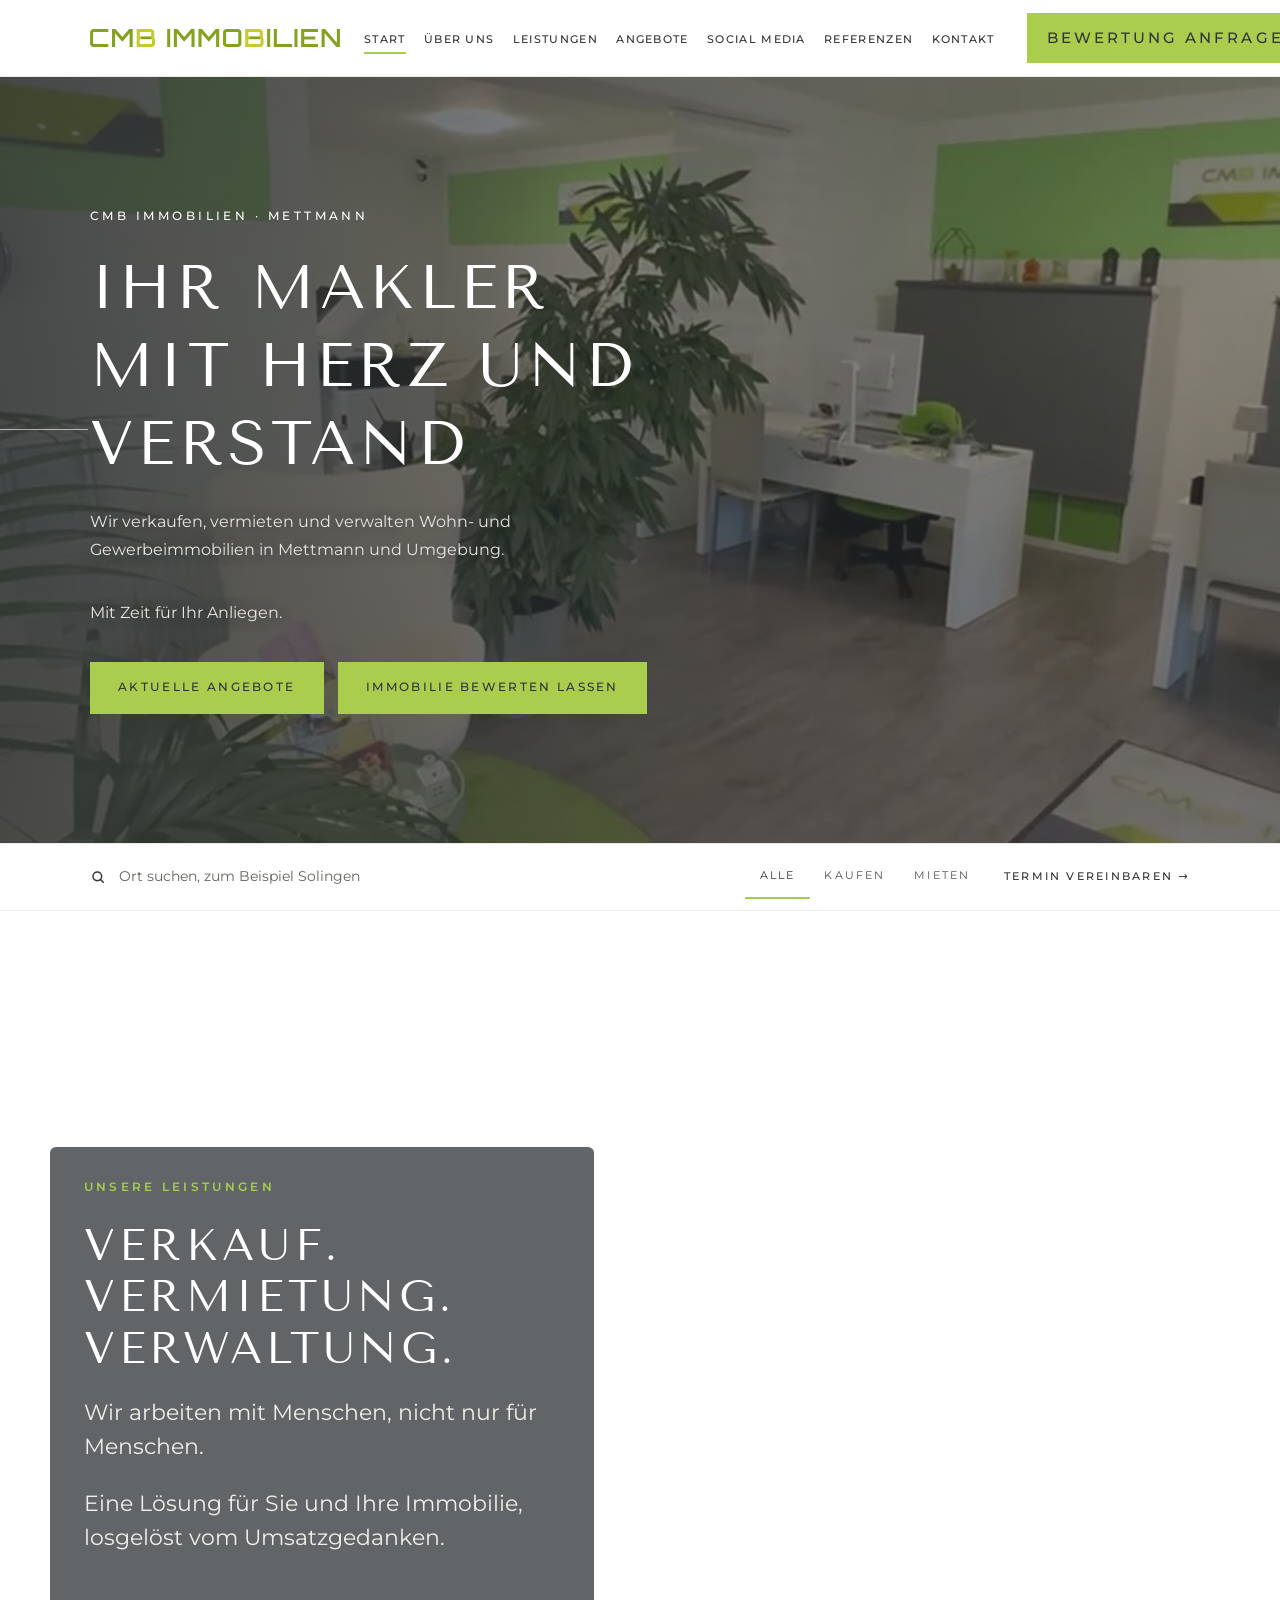
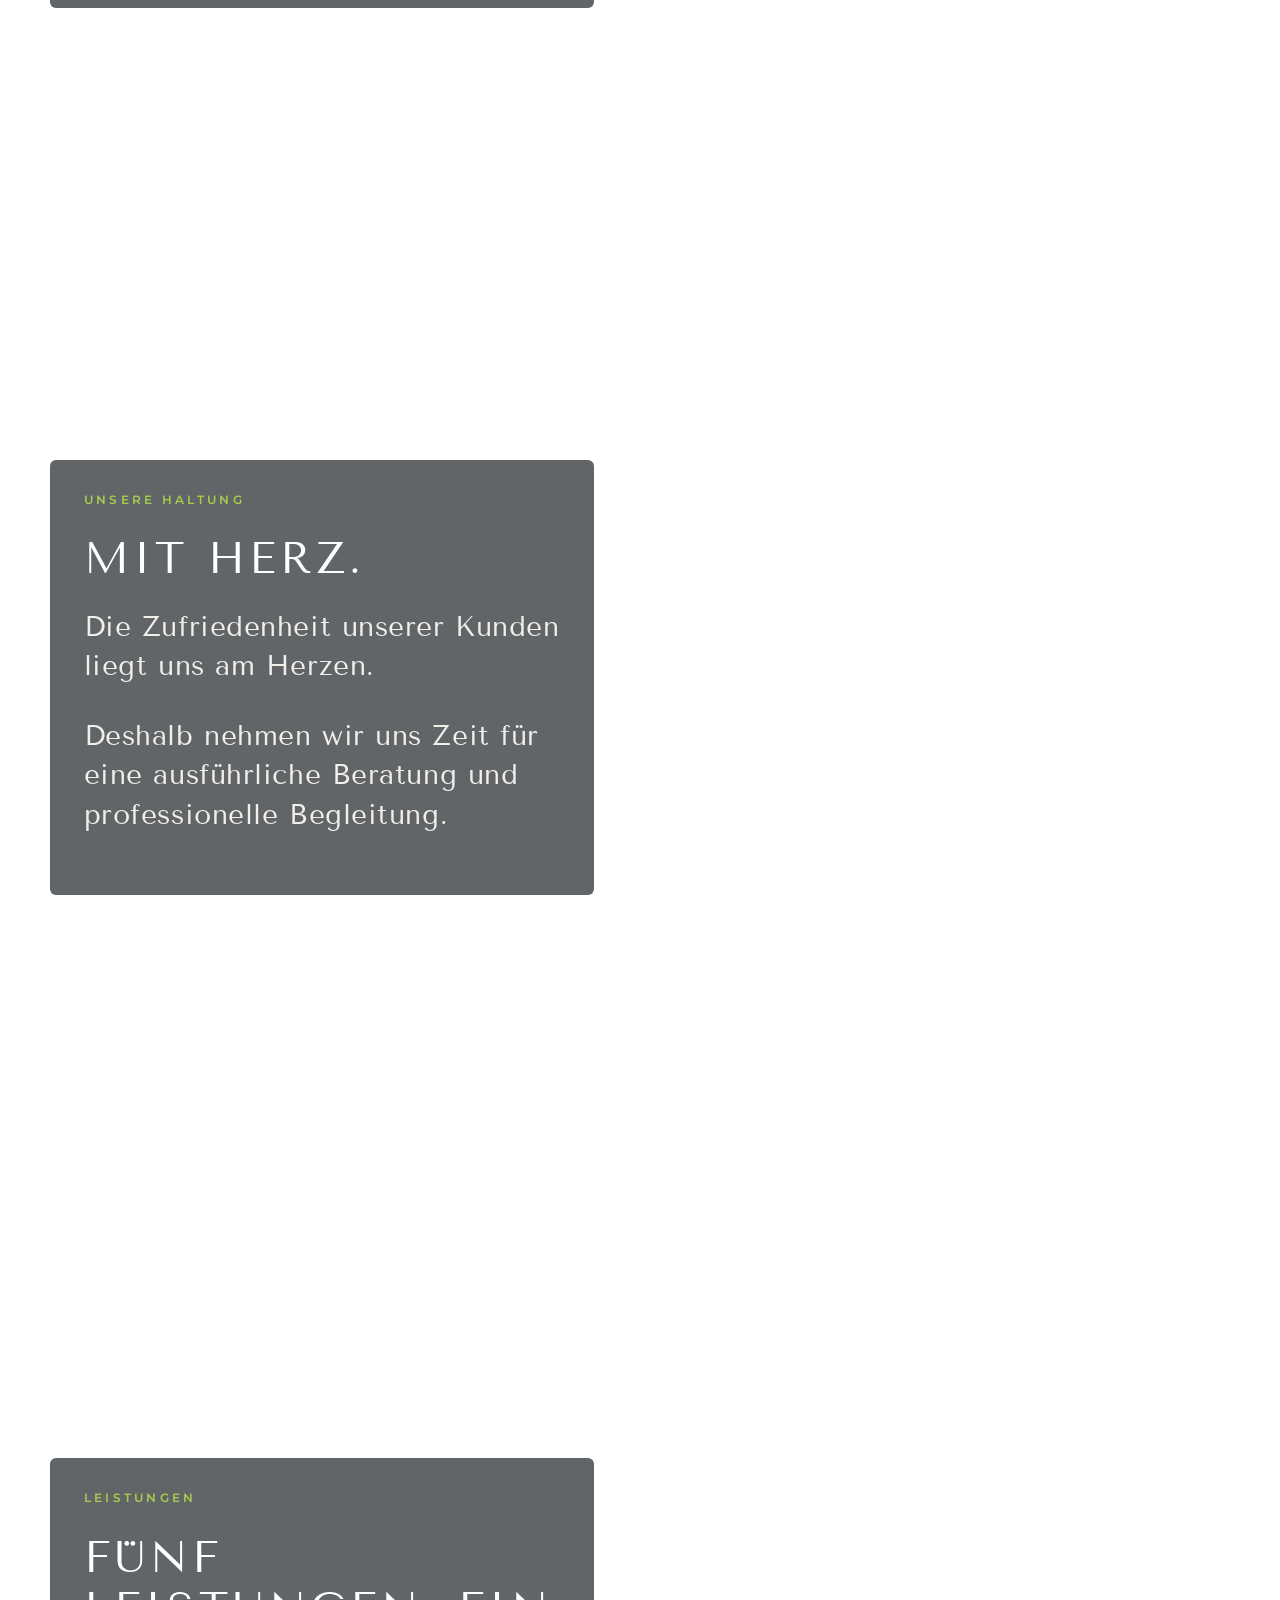
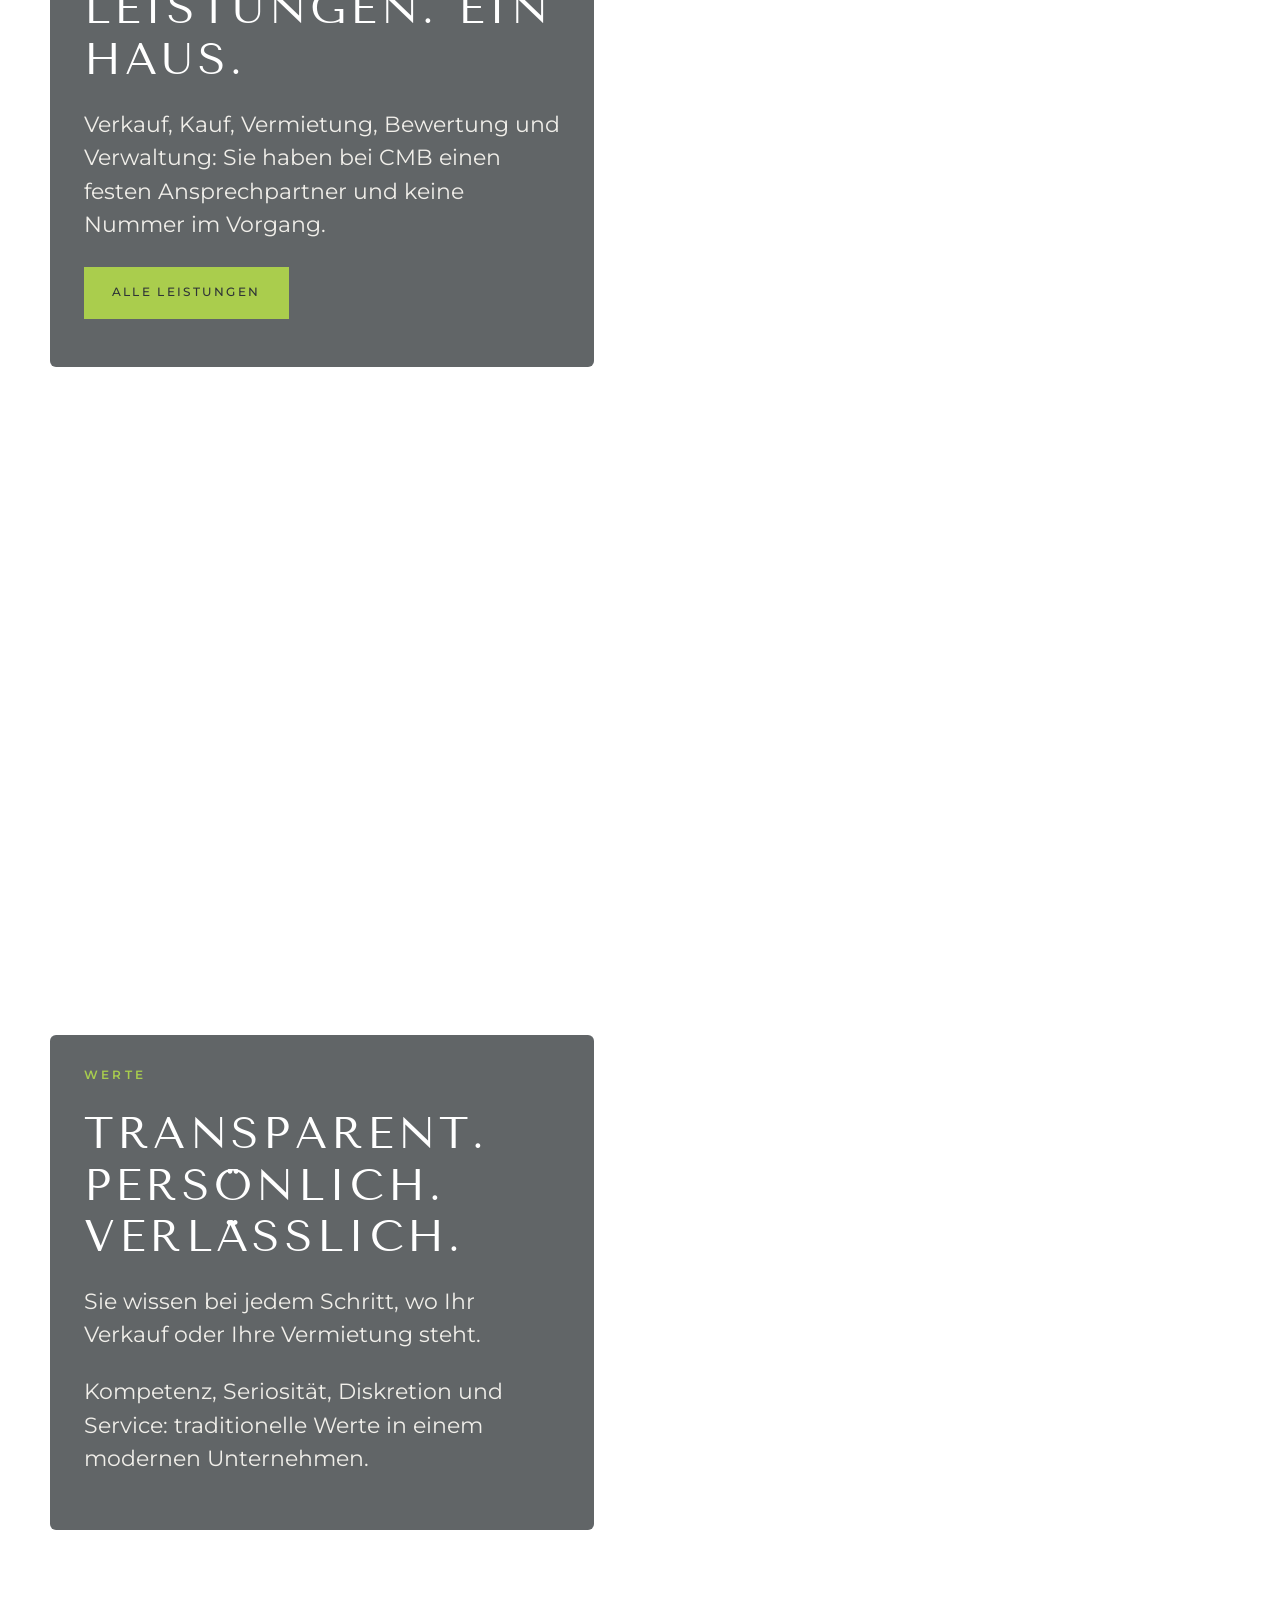
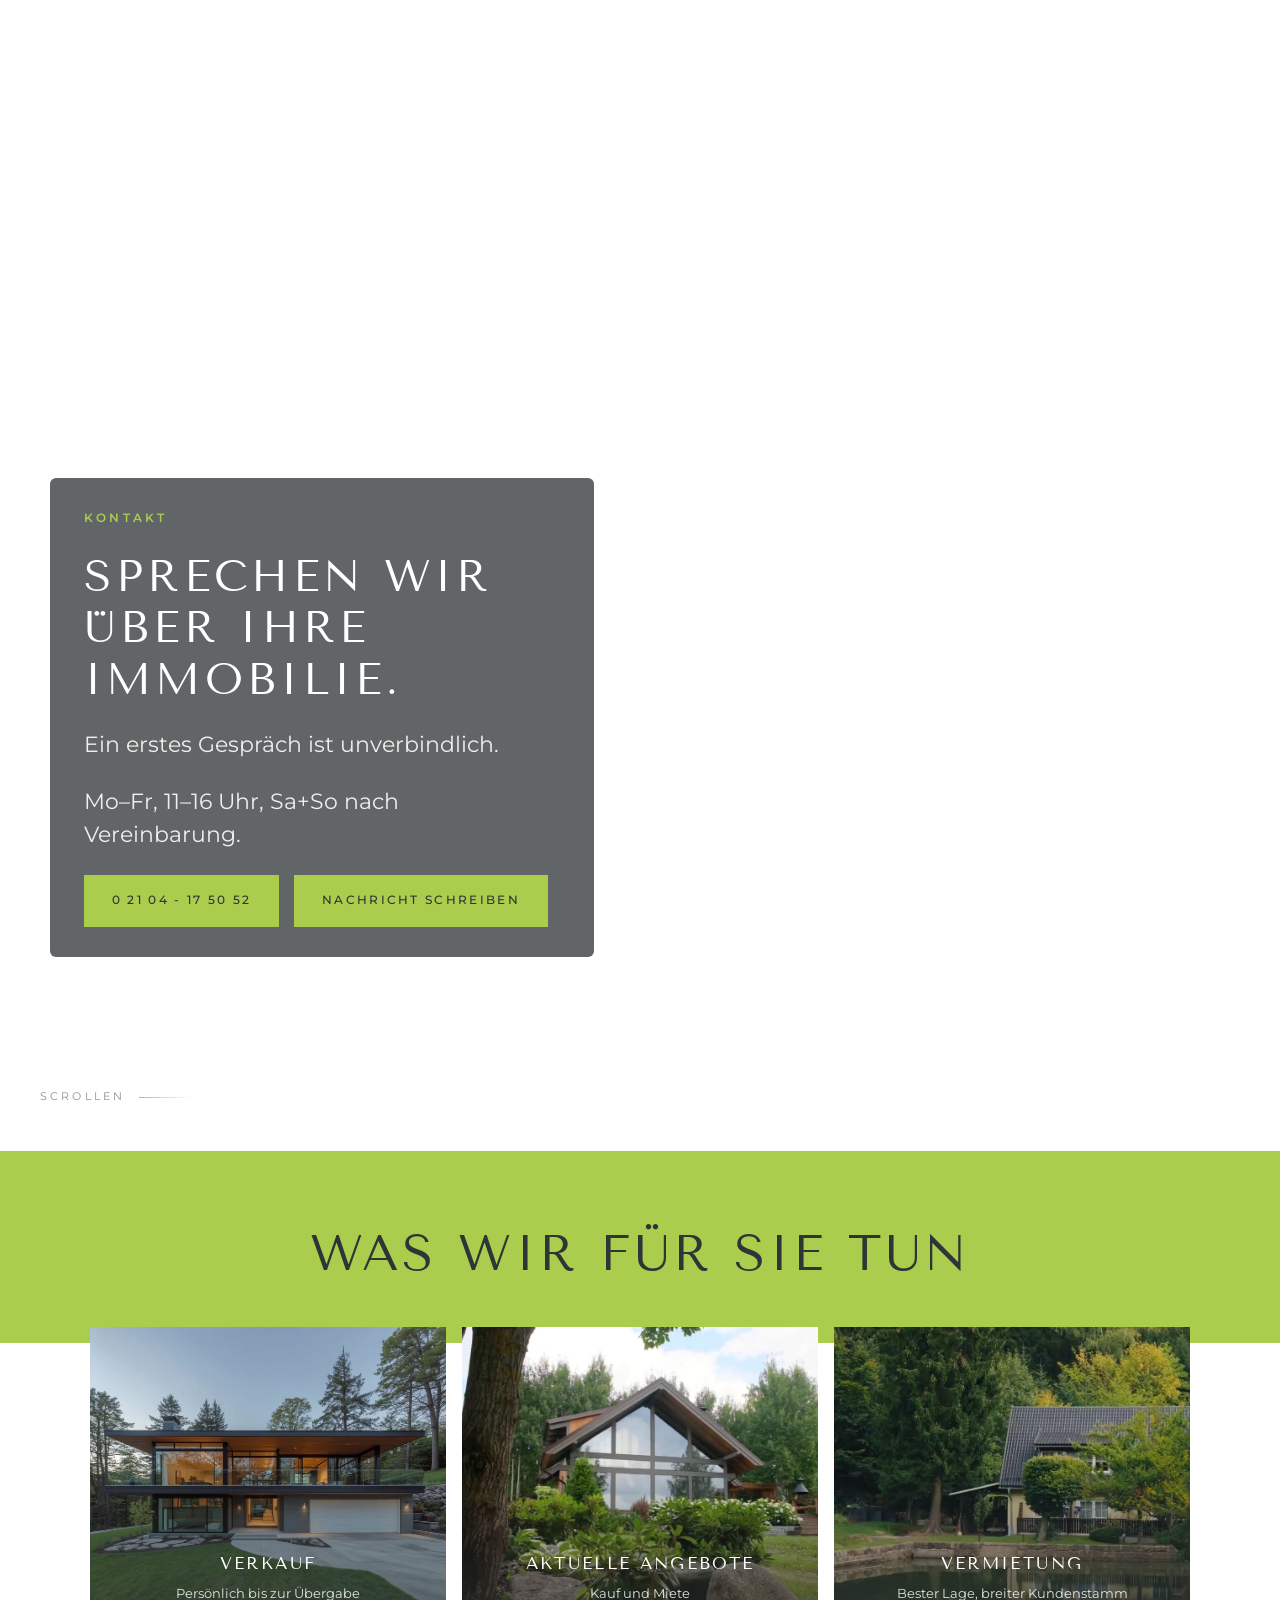
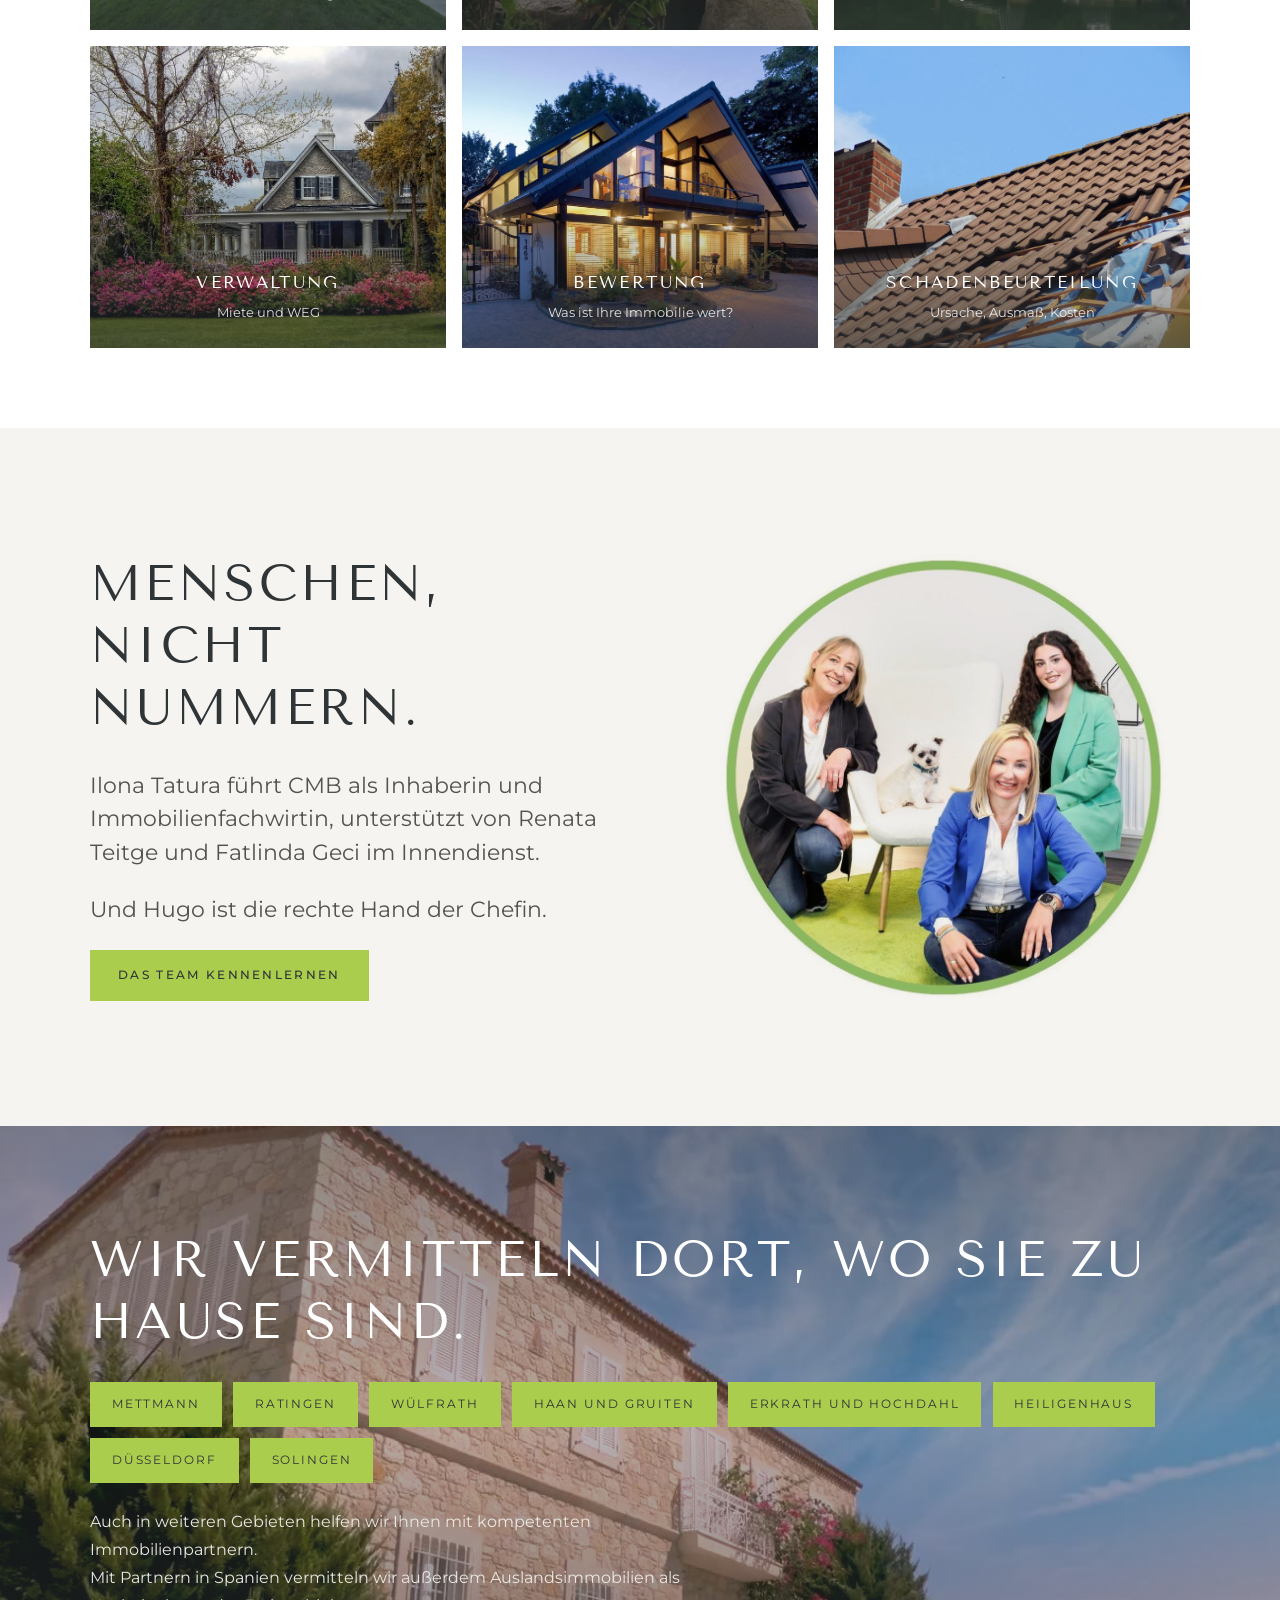
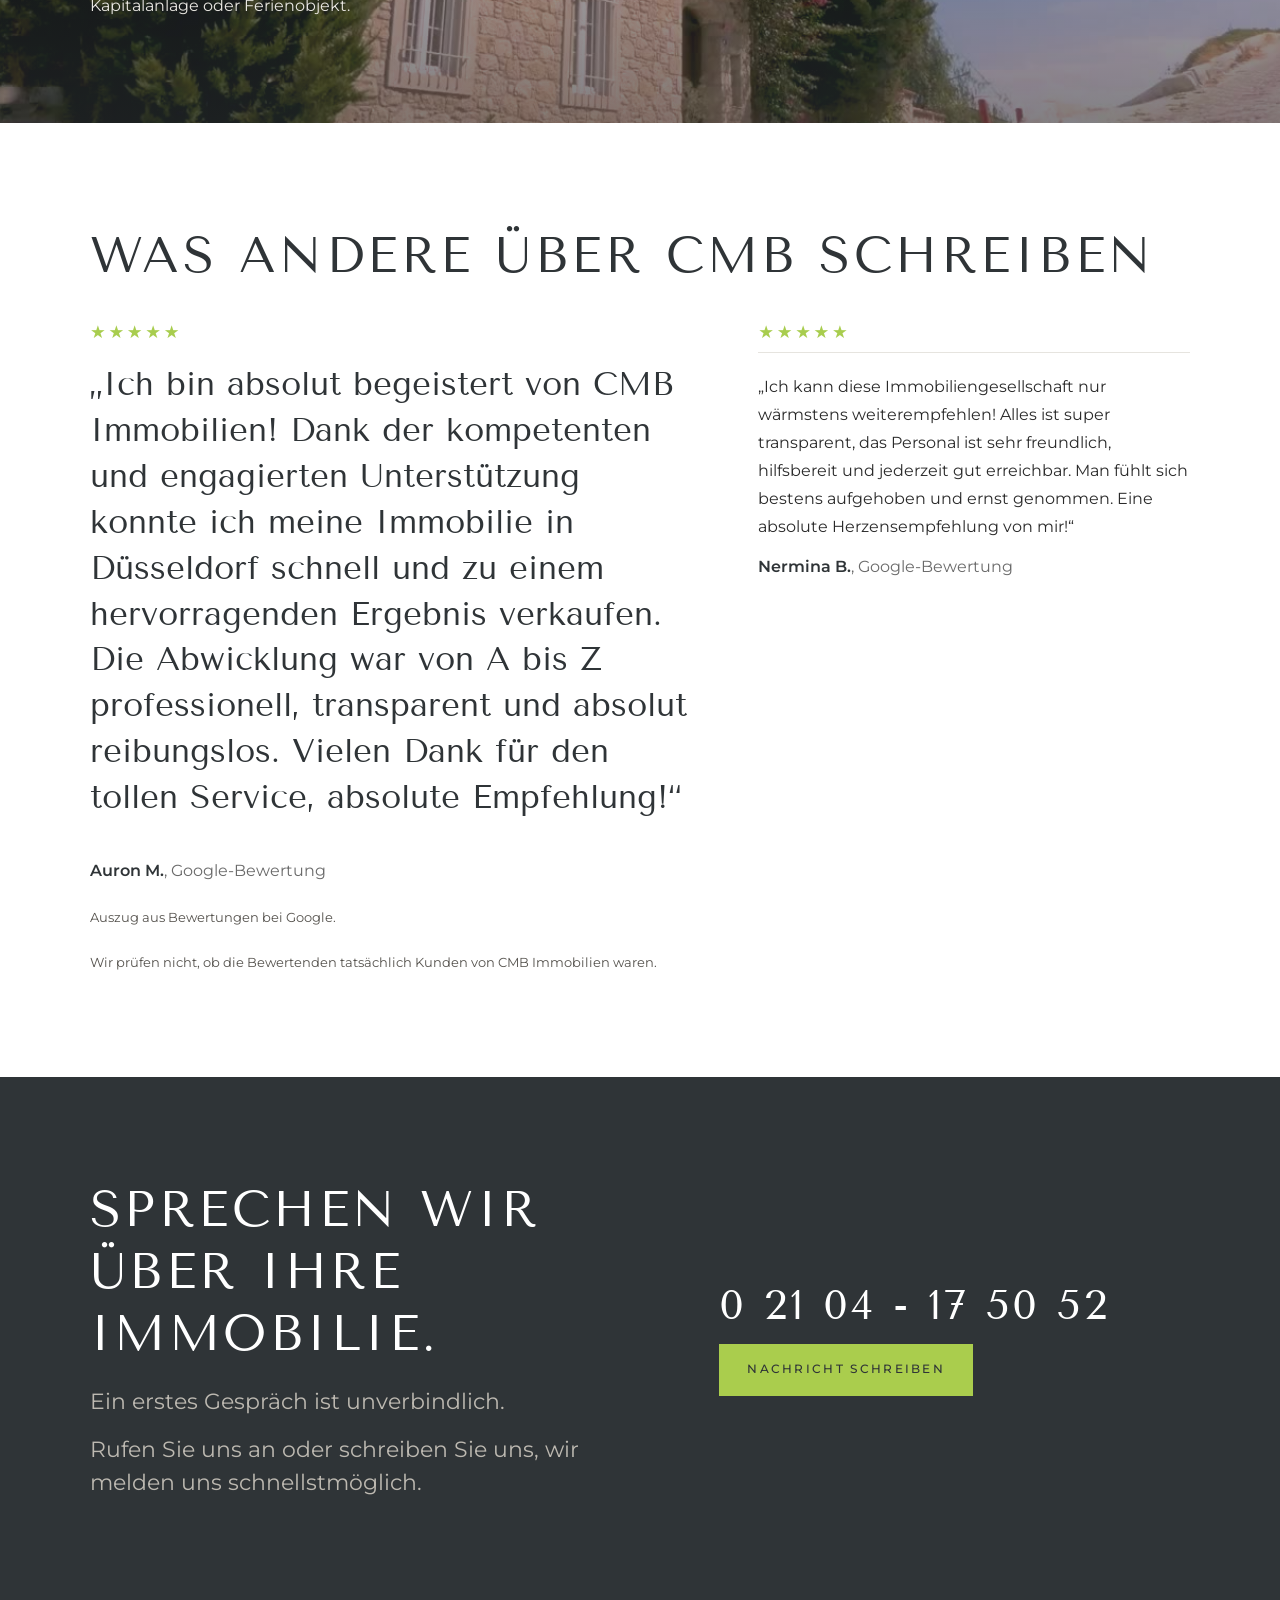
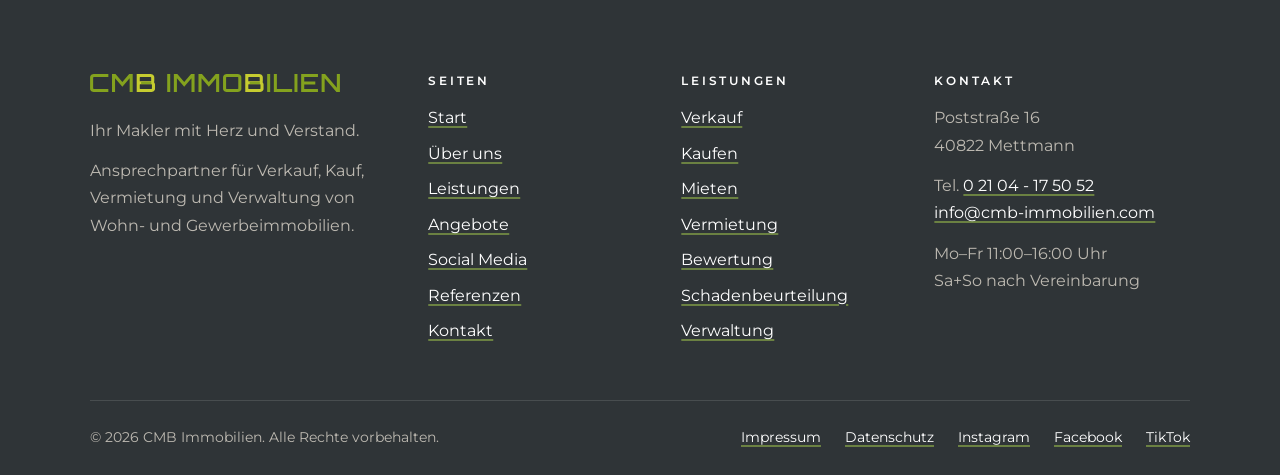
==== commit e7e1cc92: "Add files via upload" ====
--- a/index.html
+++ b/index.html
@@ -46,7 +46,7 @@
   <div class="hv-inner">
     <p class="hv-kicker">CMB Immobilien · Mettmann</p>
     <h1 id="h-titel">Ihr Makler mit Herz und Verstand</h1>
-    <p class="hv-lead">Wir verkaufen, vermieten und verwalten Wohn- und Gewerbeimmobilien in Mettmann und Umgebung. Mit Zeit für Ihr Anliegen.</p>
+    <p class="hv-lead">Wir verkaufen, vermieten und verwalten Wohn- und Gewerbeimmobilien in Mettmann und Umgebung.</p><p class="hv-lead">Mit Zeit für Ihr Anliegen.</p>
     <div class="btn-row">
       <a class="btn btn--light" href="angebote.html">Aktuelle Angebote</a>
       <a class="btn btn--light" href="kontakt.html?anliegen=Bewertung">Immobilie bewerten lassen</a>
@@ -84,7 +84,7 @@
     <div class="beat-inner">
       <p class="kicker">Unsere Leistungen</p>
       <h2 id="h-drei">Verkauf. Vermietung. Verwaltung.</h2>
-      <p class="lead">Wir arbeiten mit Menschen, nicht nur für Menschen. Eine Lösung für Sie und Ihre Immobilie, losgelöst vom Umsatzgedanken.</p>
+      <p class="lead">Wir arbeiten mit Menschen, nicht nur für Menschen.</p><p class="lead">Eine Lösung für Sie und Ihre Immobilie, losgelöst vom Umsatzgedanken.</p>
     </div>
     <p class="scroll-hint">Scrollen</p>
     <div class="static-art"><svg viewBox="0 0 400 440" role="img" aria-label="Gezeichnetes Haus mit einem Herz im Giebel" fill="none" stroke="#a8cd4e" stroke-width="2.5" stroke-linecap="round" stroke-linejoin="round">
@@ -104,7 +104,7 @@
     <div class="beat-inner">
       <p class="kicker">Unsere Haltung</p>
       <h2 id="h-herz">Mit Herz.</h2>
-      <p class="lead lead--em">Die Zufriedenheit unserer Kunden liegt uns am Herzen. Deshalb nehmen wir uns Zeit für eine ausführliche Beratung und professionelle Begleitung.</p>
+      <p class="lead lead--em">Die Zufriedenheit unserer Kunden liegt uns am Herzen.</p><p class="lead lead--em">Deshalb nehmen wir uns Zeit für eine ausführliche Beratung und professionelle Begleitung.</p>
     </div>
   </section>
   <section class="beat beat--tall" id="beat-apart" aria-labelledby="h-leist">
@@ -125,14 +125,14 @@
     <div class="beat-inner">
       <p class="kicker">Werte</p>
       <h2 id="h-werte">Transparent. Persönlich. Verlässlich.</h2>
-      <p class="lead">Sie wissen bei jedem Schritt, wo Ihr Verkauf oder Ihre Vermietung steht. Kompetenz, Seriosität, Diskretion und Service: traditionelle Werte in einem modernen Unternehmen.</p>
+      <p class="lead">Sie wissen bei jedem Schritt, wo Ihr Verkauf oder Ihre Vermietung steht.</p><p class="lead">Kompetenz, Seriosität, Diskretion und Service: traditionelle Werte in einem modernen Unternehmen.</p>
     </div>
   </section>
   <section class="beat" id="beat-outro" aria-labelledby="h-gespr">
     <div class="beat-inner">
       <p class="kicker">Kontakt</p>
       <h2 id="h-gespr">Sprechen wir über Ihre Immobilie.</h2>
-      <p class="lead">Ein erstes Gespräch ist unverbindlich. Mo–Fr, 11–16 Uhr, Sa+So nach Vereinbarung.</p>
+      <p class="lead">Ein erstes Gespräch ist unverbindlich.</p><p class="lead">Mo–Fr, 11–16 Uhr, Sa+So nach Vereinbarung.</p>
       <div class="btn-row"><a class="btn btn--gold" href="tel:+492104175052">0 21 04 - 17 50 52</a><a class="btn btn--light" href="kontakt.html">Nachricht schreiben</a></div>
     </div>
   </section>
@@ -143,7 +143,7 @@
     <h2 id="kacheln-titel" style="color:#2f3437;text-align:center;margin:0 0 2.6rem">Was wir für Sie tun</h2>
     <div class="tiles">
       <a class="tile" href="verkaufen.html"><img src="assets/img/kachel-verkauf.jpg" alt="" loading="lazy"><span>Verkauf<small>Persönlich bis zur Übergabe</small></span></a>
-      <a class="tile" href="angebote.html?art=kauf"><img src="assets/video/chalet.jpg" alt="" loading="lazy"><span>Kaufen<small>Aktuelle Angebote ansehen</small></span></a>
+      <a class="tile" href="angebote.html"><img src="assets/video/chalet.jpg" alt="" loading="lazy"><span>Aktuelle Angebote<small>Kauf und Miete</small></span></a>
       <a class="tile" href="vermieten.html"><img src="assets/video/teich.jpg" alt="" loading="lazy"><span>Vermietung<small>Bester Lage, breiter Kundenstamm</small></span></a>
       <a class="tile" href="leistungen.html#verwaltung"><img src="assets/img/kachel-verwaltung.jpg" alt="" loading="lazy"><span>Verwaltung<small>Miete und WEG</small></span></a>
       <a class="tile" href="kontakt.html?anliegen=Bewertung"><img src="assets/img/kachel-bewertung.jpg" alt="" loading="lazy"><span>Bewertung<small>Was ist Ihre Immobilie wert?</small></span></a>
@@ -152,21 +152,11 @@
   </div>
 </section>
 
-<section class="section" id="angebote" aria-labelledby="obj-titel">
-  <div class="wrap">
-    <div class="section-head">
-      <h2 id="obj-titel">Aktuelle Angebote</h2>
-      <p>Häuser und Wohnungen zum Kauf und zur Miete in Mettmann und Umgebung. Jedes Angebot öffnet sich auf Immowelt mit dem vollständigen Exposé.</p>
-    </div>
-    <p><a class="btn btn--primary" href="angebote.html?art=kauf">Kaufangebote ansehen</a> <a class="btn btn--ghost" href="angebote.html?art=miete">Mietangebote ansehen</a></p>
-  </div>
-</section>
-
 <section class="section section--paper" aria-labelledby="team-titel">
   <div class="wrap team-teaser">
     <div>
       <h2 id="team-titel">Menschen, nicht Nummern.</h2>
-      <p class="lead">Ilona Tatura führt CMB als Inhaberin und Immobilienfachwirtin, unterstützt von Renata Teitge und Fatlinda Geci im Innendienst. Und Hugo ist die rechte Hand der Chefin.</p>
+      <p class="lead">Ilona Tatura führt CMB als Inhaberin und Immobilienfachwirtin, unterstützt von Renata Teitge und Fatlinda Geci im Innendienst.</p><p class="lead">Und Hugo ist die rechte Hand der Chefin.</p>
       <a class="btn btn--ghost" href="ueber-uns.html">Das Team kennenlernen</a>
     </div>
     <img src="assets/img/team-neu.jpg" alt="Das CMB-Team: Renata Teitge, Ilona Tatura und Fatlinda Geci mit Hugo" loading="lazy" onerror="this.remove()">
@@ -187,7 +177,7 @@
       <li><a href="leistungen.html#gebiet-duesseldorf">Düsseldorf</a></li>
       <li><a href="leistungen.html#gebiet-solingen">Solingen</a></li>
     </ul>
-    <p class="areas-note">Auch in weiteren Gebieten helfen wir Ihnen mit kompetenten Immobilienpartnern. Mit Partnern in Spanien vermitteln wir außerdem Auslandsimmobilien als Kapitalanlage oder Ferienobjekt.</p>
+    <p class="areas-note">Auch in weiteren Gebieten helfen wir Ihnen mit kompetenten Immobilienpartnern.</p><p class="areas-note">Mit Partnern in Spanien vermitteln wir außerdem Auslandsimmobilien als Kapitalanlage oder Ferienobjekt.</p>
   </div>
 </section>
 
@@ -206,7 +196,7 @@
         <figure style="margin:0"><span class="stars" aria-label="5 von 5 Sternen">★★★★★</span><blockquote><p>„Ich kann diese Immobiliengesellschaft nur wärmstens weiterempfehlen! Alles ist super transparent, das Personal ist sehr freundlich, hilfsbereit und jederzeit gut erreichbar. Man fühlt sich bestens aufgehoben und ernst genommen. Eine absolute Herzensempfehlung von mir!“</p></blockquote><figcaption class="quote-by">Nermina B.<span>, Google-Bewertung</span></figcaption></figure>
       </div>
     </div>
-    <p class="quotes-hinweis">Auszug aus Bewertungen bei Google. Wir prüfen nicht, ob die Bewertenden tatsächlich Kunden von CMB Immobilien waren.</p>
+    <p class="quotes-hinweis">Auszug aus Bewertungen bei Google.</p><p class="quotes-hinweis">Wir prüfen nicht, ob die Bewertenden tatsächlich Kunden von CMB Immobilien waren.</p>
   </div>
 </section>
 
@@ -214,7 +204,7 @@
   <div class="wrap cta">
     <div>
       <h2>Sprechen wir über Ihre Immobilie.</h2>
-      <p class="lead">Ein erstes Gespräch ist unverbindlich. Rufen Sie uns an oder schreiben Sie uns, wir melden uns schnellstmöglich.</p>
+      <p class="lead">Ein erstes Gespräch ist unverbindlich.</p><p class="lead">Rufen Sie uns an oder schreiben Sie uns, wir melden uns schnellstmöglich.</p>
     </div>
     <div class="cta-actions">
       <a class="cta-phone" href="tel:+492104175052">0 21 04 - 17 50 52</a>
@@ -228,7 +218,7 @@
     <div class="footer-grid">
       <div class="footer-brand">
         <a class="logo logo--bild" href="index.html" aria-label="CMB Immobilien, zur Startseite"><img class="logo-img" src="assets/img/logo-cmb.svg" alt="CMB Immobilien" width="982" height="72"></a>
-        <p>Ihr Makler mit Herz und Verstand. Ansprechpartner für Verkauf, Kauf, Vermietung und Verwaltung von Wohn- und Gewerbeimmobilien.</p>
+        <p>Ihr Makler mit Herz und Verstand.</p><p>Ansprechpartner für Verkauf, Kauf, Vermietung und Verwaltung von Wohn- und Gewerbeimmobilien.</p>
       </div>
       <div>
         <h2>Seiten</h2>
@@ -270,6 +260,7 @@
         <li><a href="https://www.instagram.com/cmb_immobilien/" target="_blank" rel="noopener">Instagram</a></li>
         <li><a href="https://www.facebook.com/cmbimmobilien/" target="_blank" rel="noopener">Facebook</a></li>
         <li><a href="https://www.tiktok.com/@cmbimmobilien" target="_blank" rel="noopener">TikTok</a></li>
+        
       </ul>
     </div>
   </div>
--- a/assets/css/style.css
+++ b/assets/css/style.css
@@ -2,28 +2,6 @@
    CMB Immobilien – Stylesheet
    Farben: Navy + Gold auf kühlem Hellgrau. Schriften lokal eingebunden (DSGVO).
    ========================================================================== */
-
-@font-face {
-  font-family: "Newsreader";
-  src: url("../fonts/newsreader-latin-wght-normal.woff2") format("woff2");
-  font-weight: 200 800;
-  font-style: normal;
-  font-display: swap;
-}
-@font-face {
-  font-family: "Newsreader";
-  src: url("../fonts/newsreader-latin-wght-italic.woff2") format("woff2");
-  font-weight: 200 800;
-  font-style: italic;
-  font-display: swap;
-}
-@font-face {
-  font-family: "Figtree";
-  src: url("../fonts/figtree-latin-wght-normal.woff2") format("woff2");
-  font-weight: 300 900;
-  font-style: normal;
-  font-display: swap;
-}
 
 :root {
   --navy: #14233d;
--- a/assets/css/theme-light.css
+++ b/assets/css/theme-light.css
@@ -83,7 +83,7 @@
 .searchbar .sb-search { position: relative; flex: 1 1 auto; display: flex; align-items: center; gap: .8rem; min-width: 0; }
 .searchbar .sb-search svg { width: 1rem; height: 1rem; flex: none; stroke: #2f3437; fill: none; stroke-width: 2.2; stroke-linecap: round; }
 .searchbar input[type=search] { border: 0; background: transparent; color: #2f3437; padding: .75rem 0; font-size: .9rem; border-radius: 0; flex: 1; min-width: 0; }
-.searchbar input[type=search]::placeholder { color: #85827b; }
+.searchbar input[type=search]::placeholder { color: #66635d; }
 .searchbar input:focus-visible { outline: none; }
 .tabs { gap: 0; }
 .tabs button { border: 0; border-bottom: 2px solid transparent; background: transparent; color: #55524d; padding: .7rem .9rem; font-size: .68rem; letter-spacing: .2em; border-radius: 0; }
@@ -122,12 +122,12 @@
 .objekt-badge { background: #2f3437; color: #fff; }
 .objekt-badge--art { background: rgba(255,255,255,.92); color: #2f3437; }
 .objekt-preis { color: #2f3437; font-family: var(--serif); letter-spacing: .03em; }
-.objekt-preis s { color: #8d8a83; }
+.objekt-preis s { color: #66635d; }
 .objekt-titel { color: #2f3437; font-family: var(--serif); text-transform: none; letter-spacing: .03em; font-weight: 400; }
 .objekt-ort { color: #6a6a6a; }
 .objekt-meta { color: #55524d; border-top-color: #ecebe7; }
 .objekte-leer, .objekte-fehler { color: #55524d; }
-.objekte-hinweis { color: #85827b; }
+.objekte-hinweis { color: #66635d; }
 .team-teaser img { filter: none; }
 
 /* Video-Bänder: leichterer Schleier */
@@ -148,7 +148,7 @@
 /* Anfrageformular hell */
 .anfrage { background: #fff; border: 1px solid #e6e4df; border-top: 3px solid var(--accent); }
 .anfrage h2 { font-size: 1.5rem; }
-.progress li { color: #9a978f; }
+.progress li { color: #6b6862; }
 .progress li::before { background: #e6e4df; }
 .progress li.on { color: #2f3437; }
 .progress li.done { color: var(--gold-text); }
@@ -165,7 +165,7 @@
 .grp-title { color: var(--gold-text); }
 .q { color: #55524d; }
 .f input, .f textarea { background: #fff; border-color: #cfcdc7; color: #2f3437; border-radius: 0; }
-.f label { color: #85827b; }
+.f label { color: #66635d; }
 .f input:focus + label, .f input:not(:placeholder-shown) + label, .f textarea:focus + label, .f textarea:not(:placeholder-shown) + label { color: var(--gold-text); }
 .f input:focus, .f textarea:focus { border-color: #2f3437; box-shadow: 0 0 0 3px rgba(168,205,78,.35); }
 .f.bad input, .f.bad textarea { border-color: #c0392b; }
@@ -197,7 +197,7 @@
 .searchbar .sb-liste { position: absolute; left: 0; right: 0; top: 100%; z-index: 70; margin: .3rem 0 0; padding: .3rem 0; list-style: none; background: #fff; border: 1px solid #e0ded8; box-shadow: 0 14px 30px rgba(47,52,55,.12); }
 .searchbar .sb-liste[hidden] { display: none; }
 .searchbar .sb-liste li { display: flex; justify-content: space-between; gap: 1rem; padding: .75rem 1.1rem; cursor: pointer; font-size: .95rem; color: #2f3437; }
-.searchbar .sb-liste li small { color: #85827b; font-size: .75rem; letter-spacing: .08em; text-transform: uppercase; align-self: center; }
+.searchbar .sb-liste li small { color: #66635d; font-size: .75rem; letter-spacing: .08em; text-transform: uppercase; align-self: center; }
 .searchbar .sb-liste li:hover, .searchbar .sb-liste li[aria-selected=true] { background: #f4f3ef; }
 .page-hero--slim { min-height: 0; padding-block: 3.2rem 2.6rem; }
 .page-hero--slim h1 { font-size: clamp(1.8rem, 4.2vw, 3rem); }
@@ -211,7 +211,7 @@
 details.member[open] .member-more { opacity: .5; }
 .member-contact { list-style: none; margin: 1rem 0 0; padding: 1rem 0 0; border-top: 1px solid #e0ded8; display: grid; gap: .6rem; }
 .member-contact li { display: grid; gap: .1rem; }
-.member-contact span { font-size: .68rem; letter-spacing: .14em; text-transform: uppercase; color: #85827b; }
+.member-contact span { font-size: .68rem; letter-spacing: .14em; text-transform: uppercase; color: #66635d; }
 .member-contact a { color: #2f3437; font-weight: 500; text-decoration: none; word-break: break-word; }
 .member-contact a:hover { text-decoration: underline; }
 .member-note { margin: 1rem 0 0; padding-top: 1rem; border-top: 1px solid #e0ded8; font-style: italic; color: #2f3437; }
@@ -419,3 +419,59 @@
 
 /* Über uns: Team-Bereich in transparentem Grün (#AACD4D) */
 section[aria-labelledby="team-titel"].section--paper { background-color: rgba(170, 205, 77, .22); }
+
+/* Rechtliches: Energie-/Provisionszeile in Objektkarten, sichtbarer Fokus in Formularen */
+.objekt-energie { margin: .35rem 0 0; font-size: .8rem; line-height: 1.4; color: #3d4144; }
+.f input:focus-visible, .f textarea:focus-visible, .f select:focus-visible,
+.consent2 input:focus-visible, .btn:focus-visible, .searchbar button:focus-visible { outline: 3px solid #2f3437; outline-offset: 2px; }
+.f input:focus, .f textarea:focus { outline: 2px solid #2f3437; outline-offset: 1px; }
+.quotes-hinweis { margin: 1.4rem 0 0; font-size: .8rem; color: #55524d; }
+.quote-side .stars { display: block; margin-bottom: .3rem; }
+
+/* 3D-Haus im Garten: heller Hintergrund, deshalb Textfelder mit dunklem Grund für gute Lesbarkeit */
+#welt { background: linear-gradient(#3d9be9, #cfe8ff 54%, #aacd4d 55%); }
+@media (min-width: 761px) {
+  #story .beat-inner { background: rgba(36, 42, 45, .72); padding: 1.9rem 2.1rem; border-radius: 6px; -webkit-backdrop-filter: blur(5px); backdrop-filter: blur(5px); }
+  #story .beat .lead, #story .beat .lead--em { color: #f1efea; text-shadow: none; }
+}
+#etagen li { background: rgba(36, 42, 45, .78); padding: .65rem .85rem; border-radius: 4px; }
+#etagen span { color: #f1efea; }
+#leader line { stroke: #fff; stroke-width: 1.5; filter: drop-shadow(0 0 2px rgba(0,0,0,.6)); }
+#etagen li { padding: .45rem .75rem; }
+#etagen span { font-size: .86rem; line-height: 1.35; }
+
+/* Angebote: Zustimmung zum Laden der Bilder von immowelt */
+.bilder-hinweis { margin: 0 0 1.4rem; padding: 1rem 1.2rem; border: 1px solid #d9d6cf; border-left: 4px solid #aacd4d; background: #f5f4f1; border-radius: 4px; }
+.bilder-hinweis[hidden] { display: none; }
+.bilder-hinweis p { margin: 0 0 .8rem; font-size: .9rem; line-height: 1.5; color: #2f3437; }
+.bilder-hinweis a { color: #2f3437; text-decoration: underline; }
+.objekt-bild img[data-fehlt] { visibility: hidden; }
+
+/* Seitenköpfe mit Foto (Leistungen, Social Media, Referenzen, Kontakt): Foto rechts, weich in den Hintergrund übergehend */
+.page-hero--bild { min-height: 19rem; padding-block: 3.2rem; }
+.page-hero--bild::before { background: none; }
+.page-hero--bild > .wrap { position: relative; z-index: 2; }
+.hero-bild { position: absolute; top: 0; right: 0; bottom: 0; width: min(46vw, 32rem); background-size: cover; background-repeat: no-repeat; -webkit-mask-image: linear-gradient(90deg, transparent 0, #000 42%); mask-image: linear-gradient(90deg, transparent 0, #000 42%); z-index: 0; }
+.page-hero--bild h1 { max-width: 16ch; }
+@media (max-width: 760px) {
+  .page-hero--bild { min-height: 15rem; padding-block: 2.6rem; }
+  .hero-bild { width: 100%; opacity: .18; -webkit-mask-image: none; mask-image: none; }
+}
+
+/* Foto-Köpfe: grüner Hintergrund statt Anthrazit */
+.page-hero.page-hero--bild { background-color: var(--gruen); color: var(--anthrazit); }
+.page-hero--bild h1 { color: var(--anthrazit); }
+.page-hero--bild .lead, .page-hero--bild p { color: var(--anthrazit); }
+@media (max-width: 760px) { .hero-bild { opacity: .2; } }
+
+/* Foto-Köpfe: Varianten (Waage, rundes Bild, Absatzabstände) */
+.hero-bild--objekt { width: min(34vw, 24rem); background-size: contain; background-position: right 6% center; -webkit-mask-image: none; mask-image: none; top: 1rem; bottom: 1rem; right: clamp(1rem, 6vw, 6rem); }
+.hero-rund { position: absolute; top: 50%; right: clamp(1rem, 7vw, 7rem); width: clamp(11rem, 24vw, 17rem); aspect-ratio: 1; transform: translateY(-50%); background-size: contain; background-repeat: no-repeat; background-position: center; z-index: 0; }
+.page-hero--bild { min-height: 20rem; }
+.page-hero--bild > .wrap > p + p { margin-top: .9rem; }
+p.lead + p.lead, .section-head p + p, .hv-lead + .hv-lead, .cta p + p { margin-top: .9rem; }
+.beat-inner p.lead + p.lead { margin-top: 1rem; }
+@media (max-width: 760px) {
+  .hero-bild--objekt { width: 100%; right: 0; opacity: .22; background-position: right center; }
+  .hero-rund { width: 13rem; right: -2.5rem; top: 50%; bottom: auto; transform: translateY(-50%); opacity: .22; }
+}
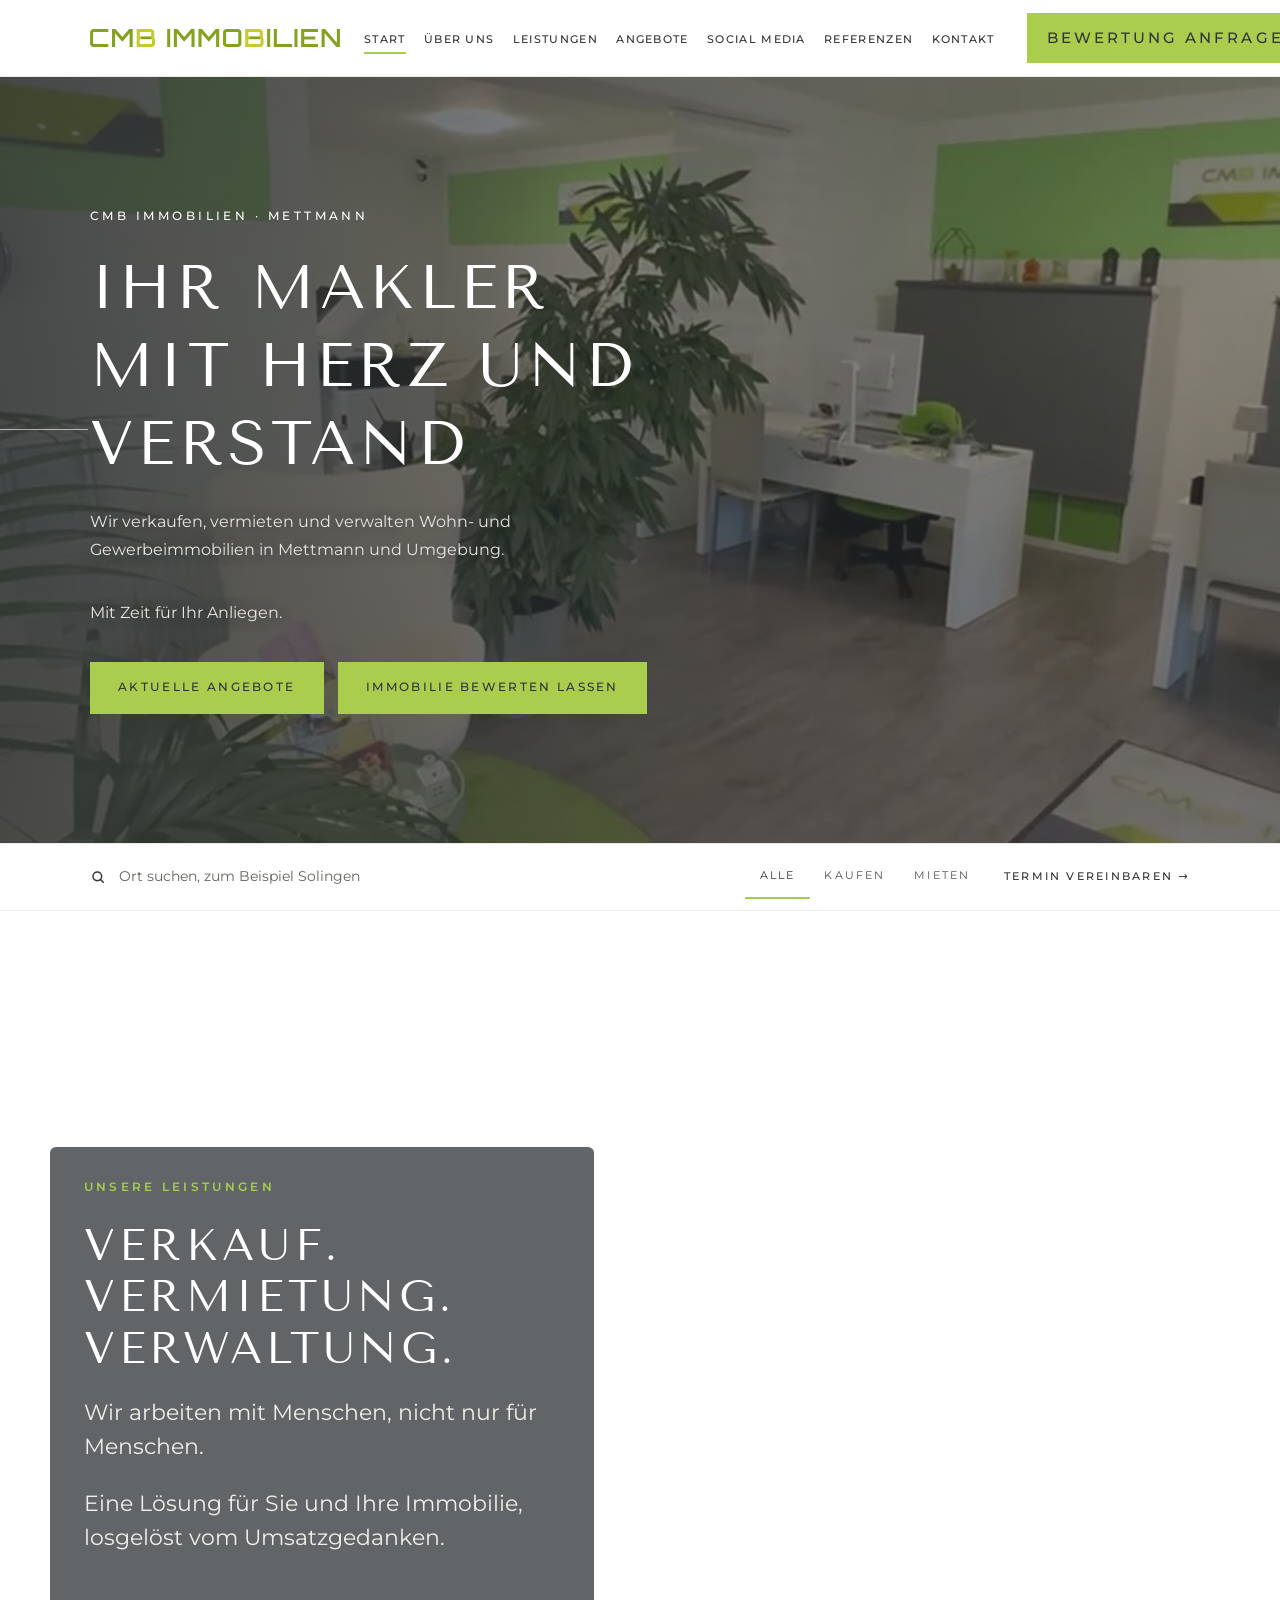
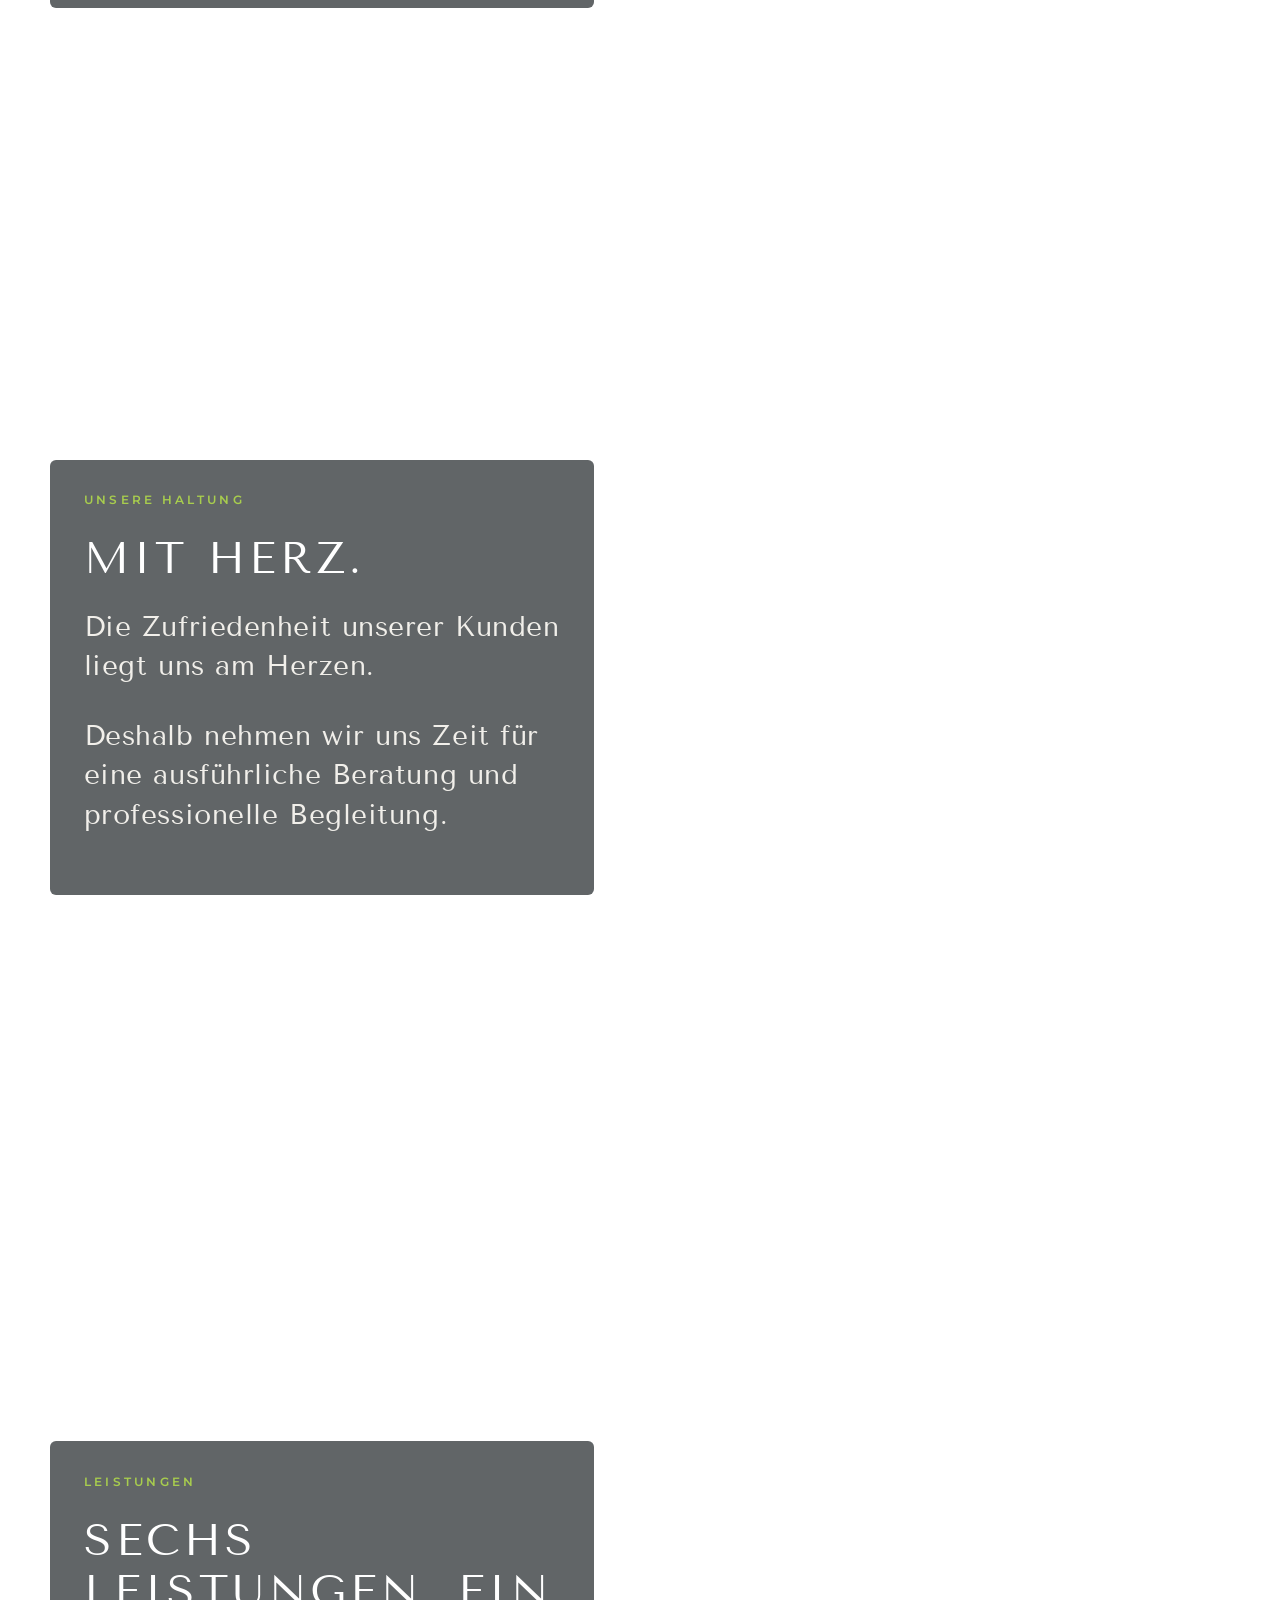
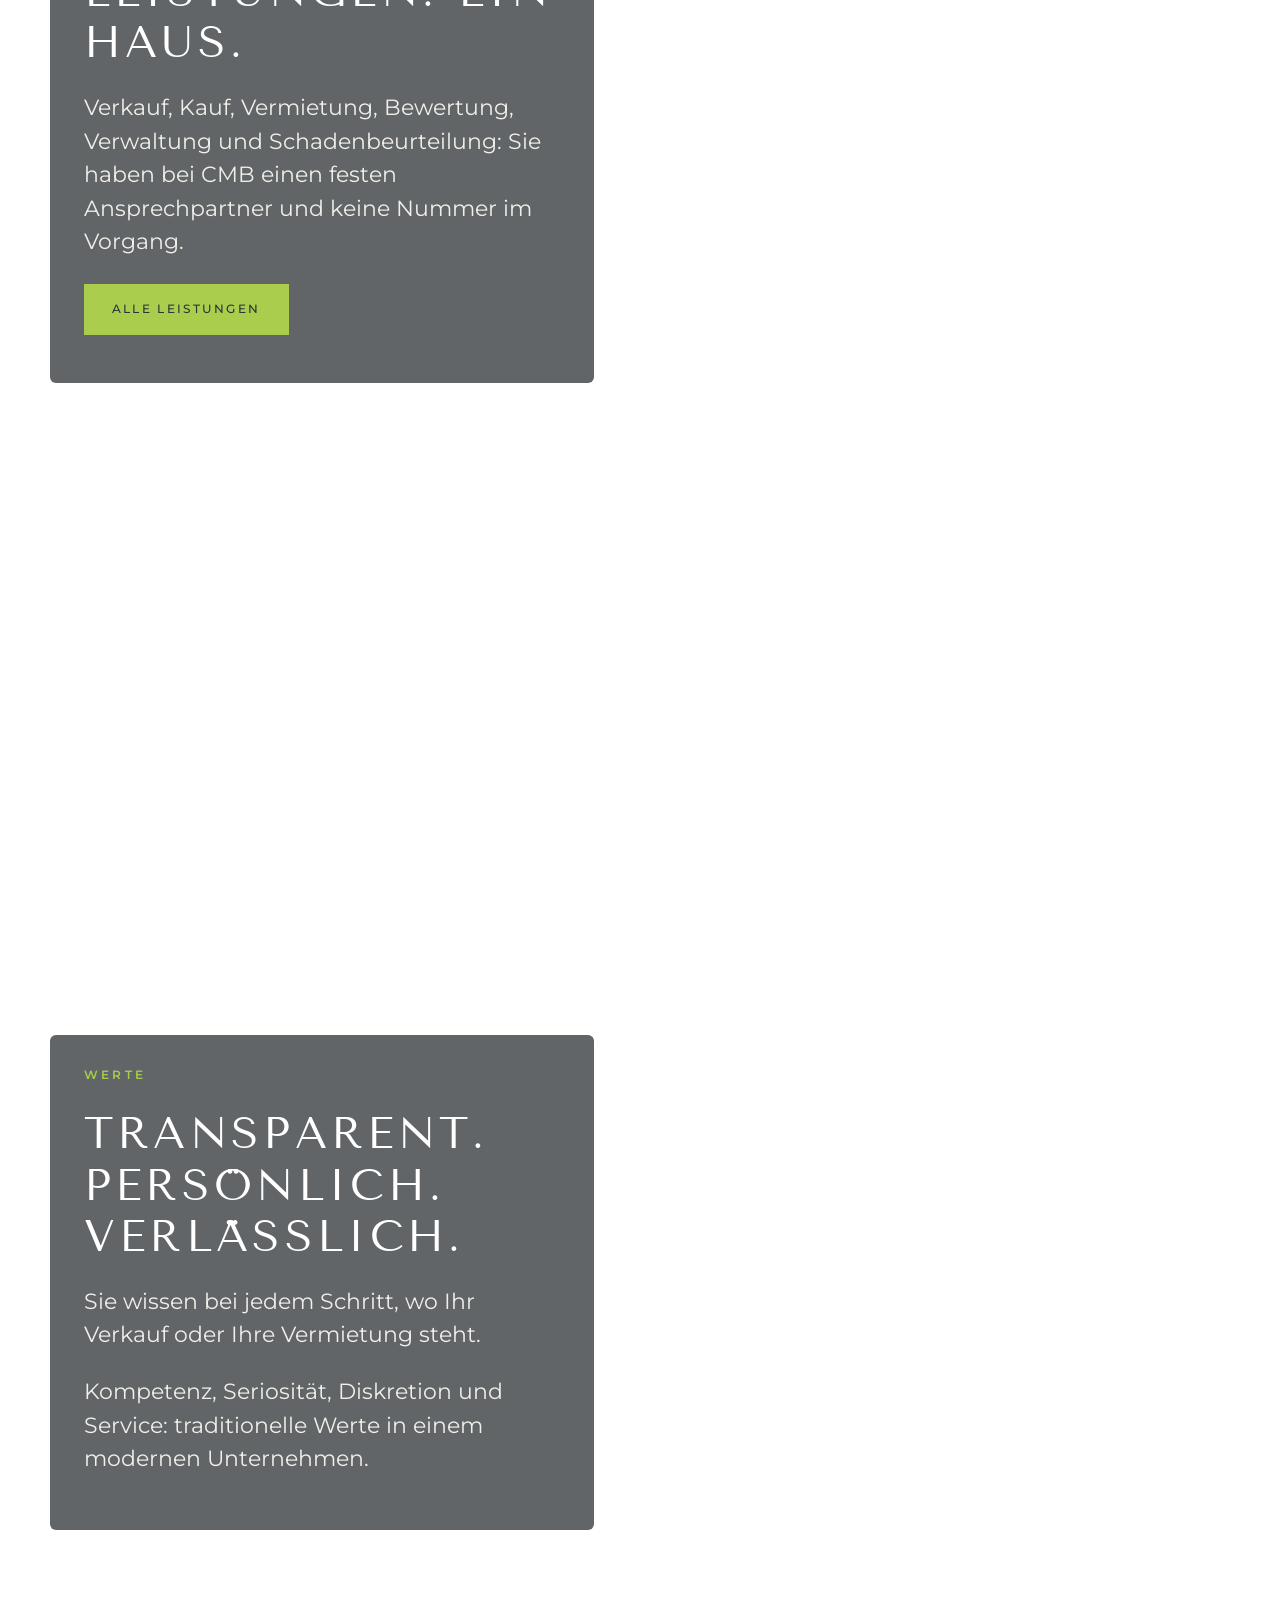
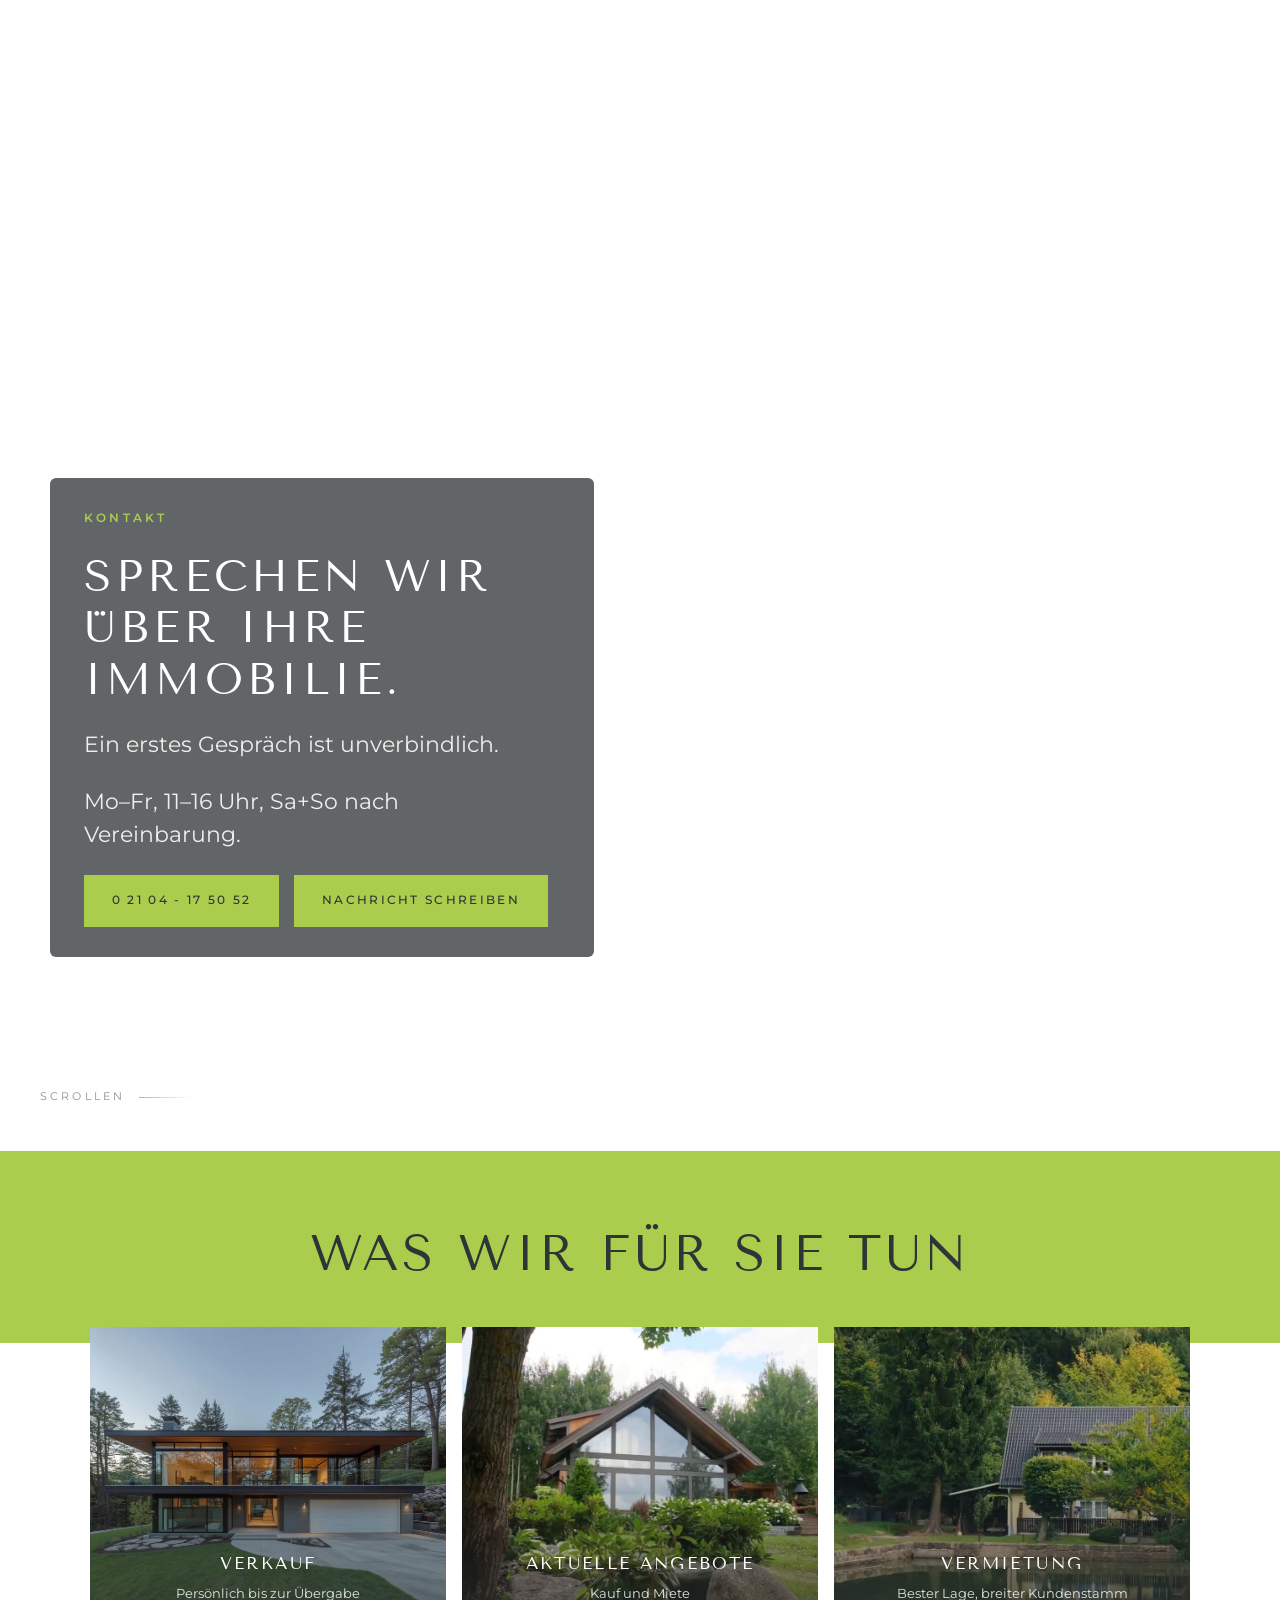
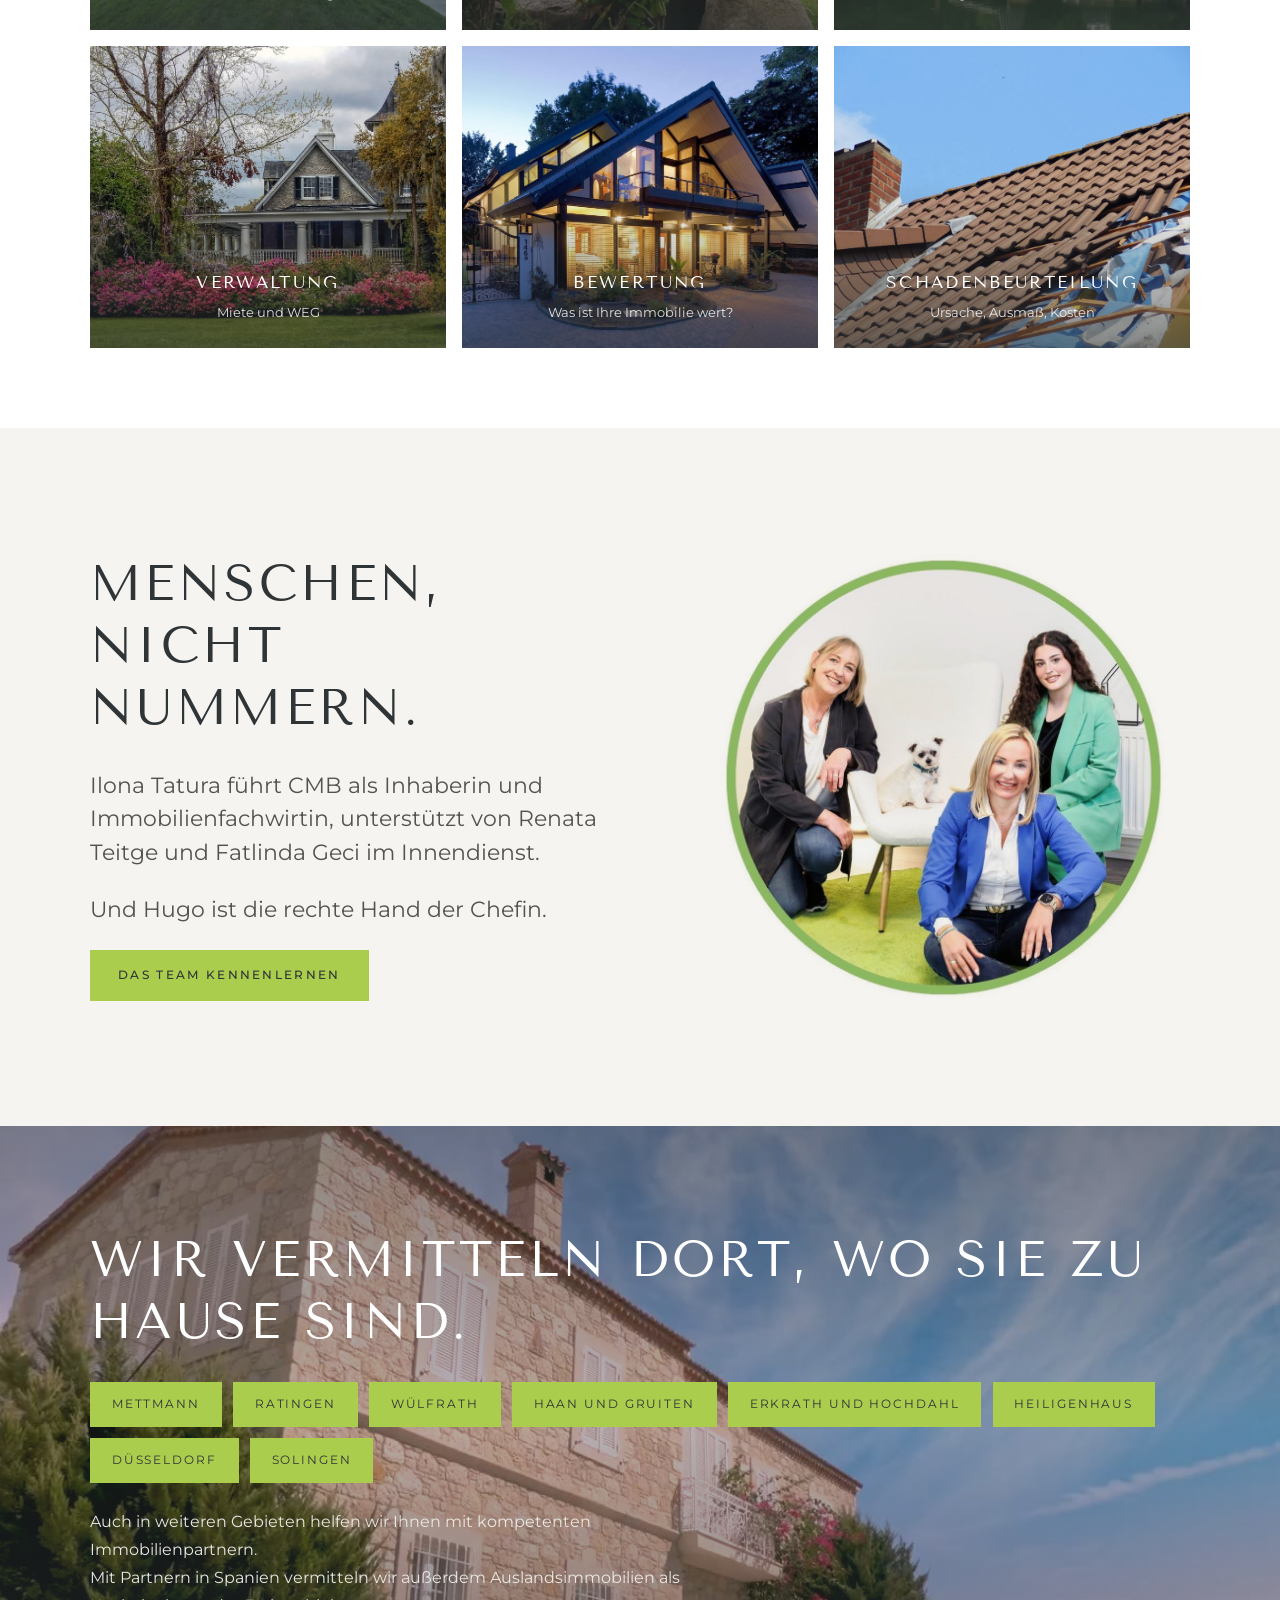
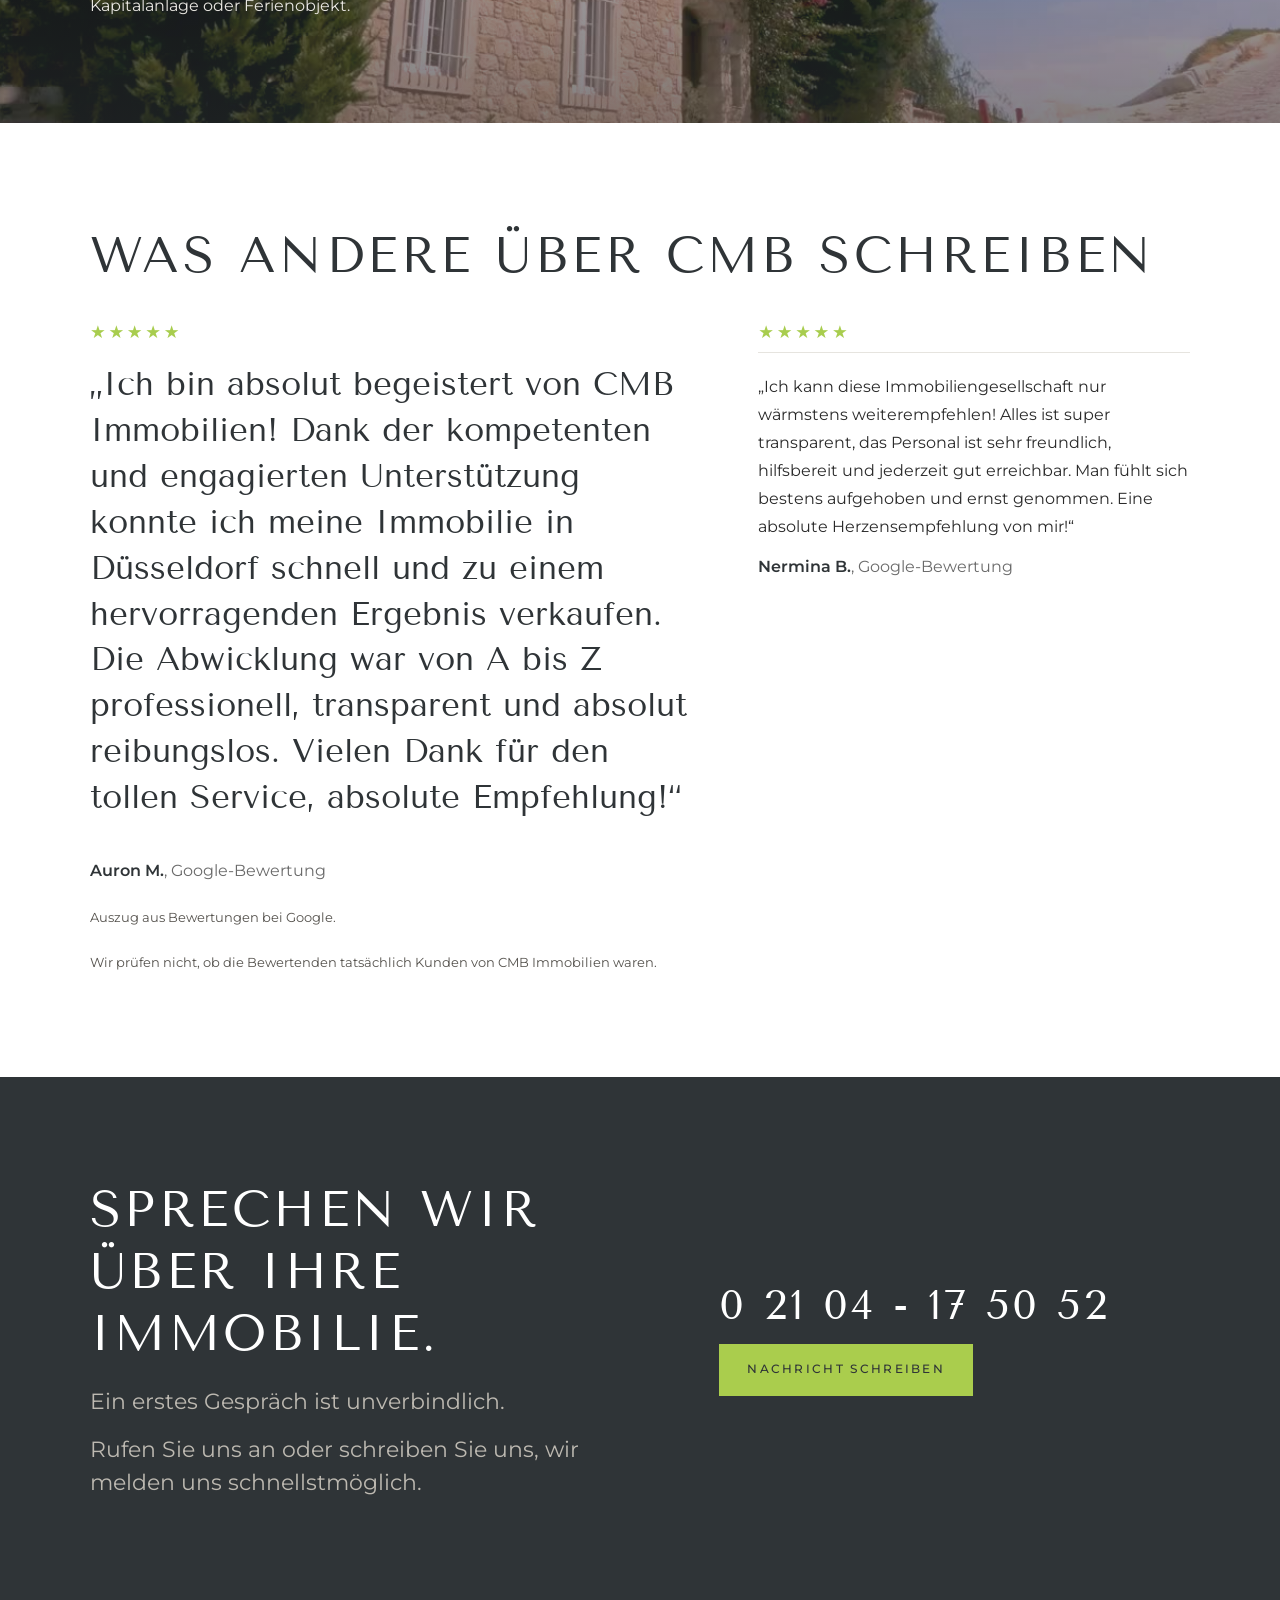
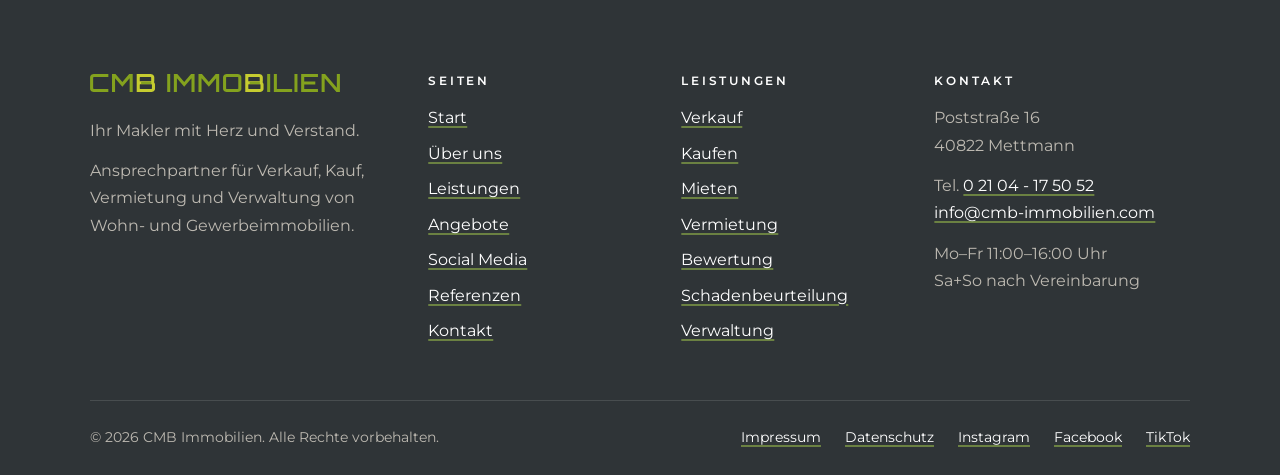
==== commit 0f8de9a6: "Add files via upload" ====
--- a/index.html
+++ b/index.html
@@ -74,6 +74,7 @@
 <canvas id="welt" aria-hidden="true"></canvas>
 <svg id="leader" aria-hidden="true"></svg>
 <ul id="etagen" aria-hidden="true">
+  <li><strong>Schadenbeurteilung</strong><span>Ursache, Ausmaß und Kosten, vom Keller bis zum Dach.</span></li>
   <li><strong>Verwaltung</strong><span>Miet- und WEG-Verwaltung als solides Fundament.</span></li>
   <li><strong>Vermietung</strong><span>Häuser und Wohnungen für unseren breiten Kundenstamm.</span></li>
   <li><strong>Verkauf &amp; Kauf</strong><span>Vom Exposé bis zur Übergabe, persönlich begleitet.</span></li>
@@ -110,13 +111,14 @@
   <section class="beat beat--tall" id="beat-apart" aria-labelledby="h-leist">
     <div class="beat-inner">
       <p class="kicker">Leistungen</p>
-      <h2 id="h-leist">Fünf Leistungen. Ein Haus.</h2>
-      <p class="lead">Verkauf, Kauf, Vermietung, Bewertung und Verwaltung: Sie haben bei CMB einen festen Ansprechpartner und keine Nummer im Vorgang.</p>
+      <h2 id="h-leist">Sechs Leistungen. Ein Haus.</h2>
+      <p class="lead">Verkauf, Kauf, Vermietung, Bewertung, Verwaltung und Schadenbeurteilung: Sie haben bei CMB einen festen Ansprechpartner und keine Nummer im Vorgang.</p>
       <ul class="etagen-text">
         <li><strong>Bewertung</strong>Marktwert, Potenzial und Chancen Ihrer Immobilie.</li>
         <li><strong>Verkauf &amp; Kauf</strong>Vom Exposé bis zur Übergabe, bis zum Notartermin begleitet.</li>
         <li><strong>Vermietung</strong>Häuser und Wohnungen in bester Lage.</li>
         <li><strong>Verwaltung</strong>Miet- und Wohnungseigentumsverwaltung.</li>
+        <li><strong>Schadenbeurteilung</strong>Ursache, Ausmaß und Kosten von Bauschäden.</li>
       </ul>
       <p style="margin-top:1.6rem"><a class="btn btn--light" href="leistungen.html">Alle Leistungen</a></p>
     </div>
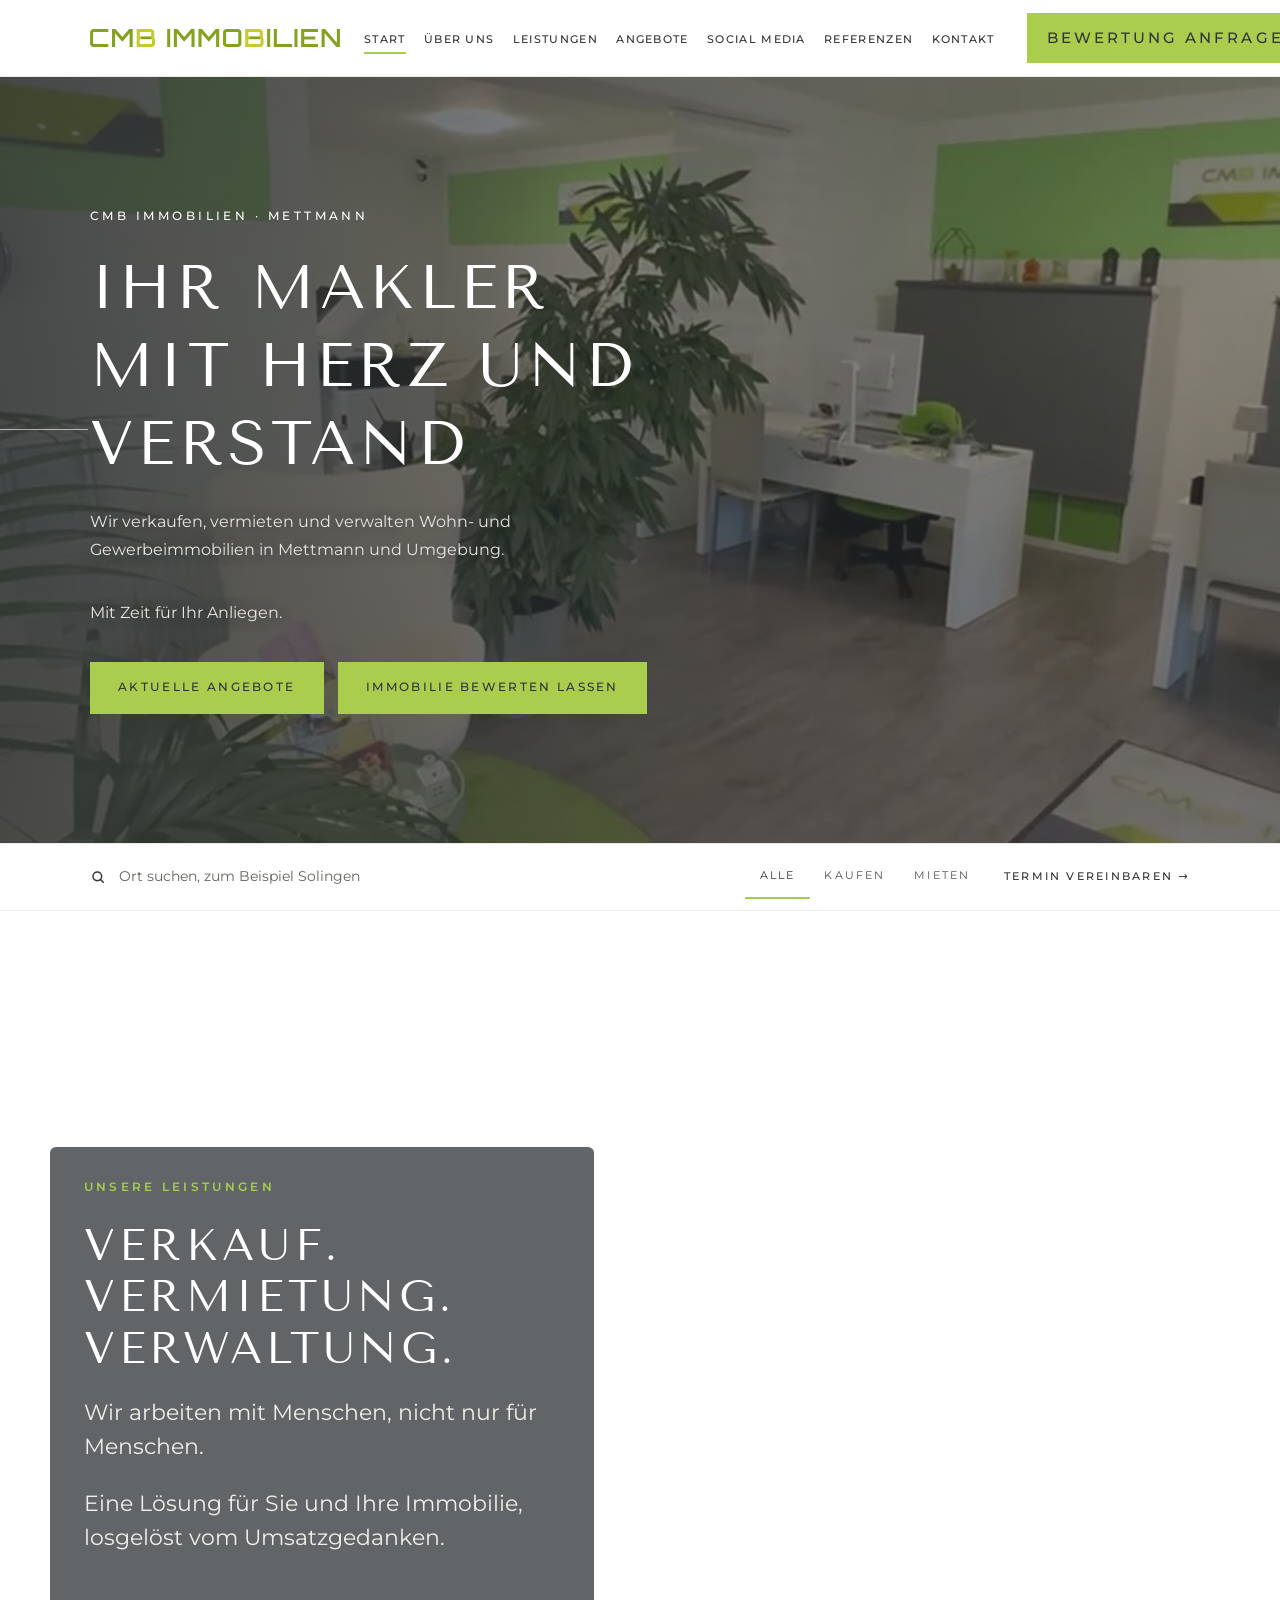
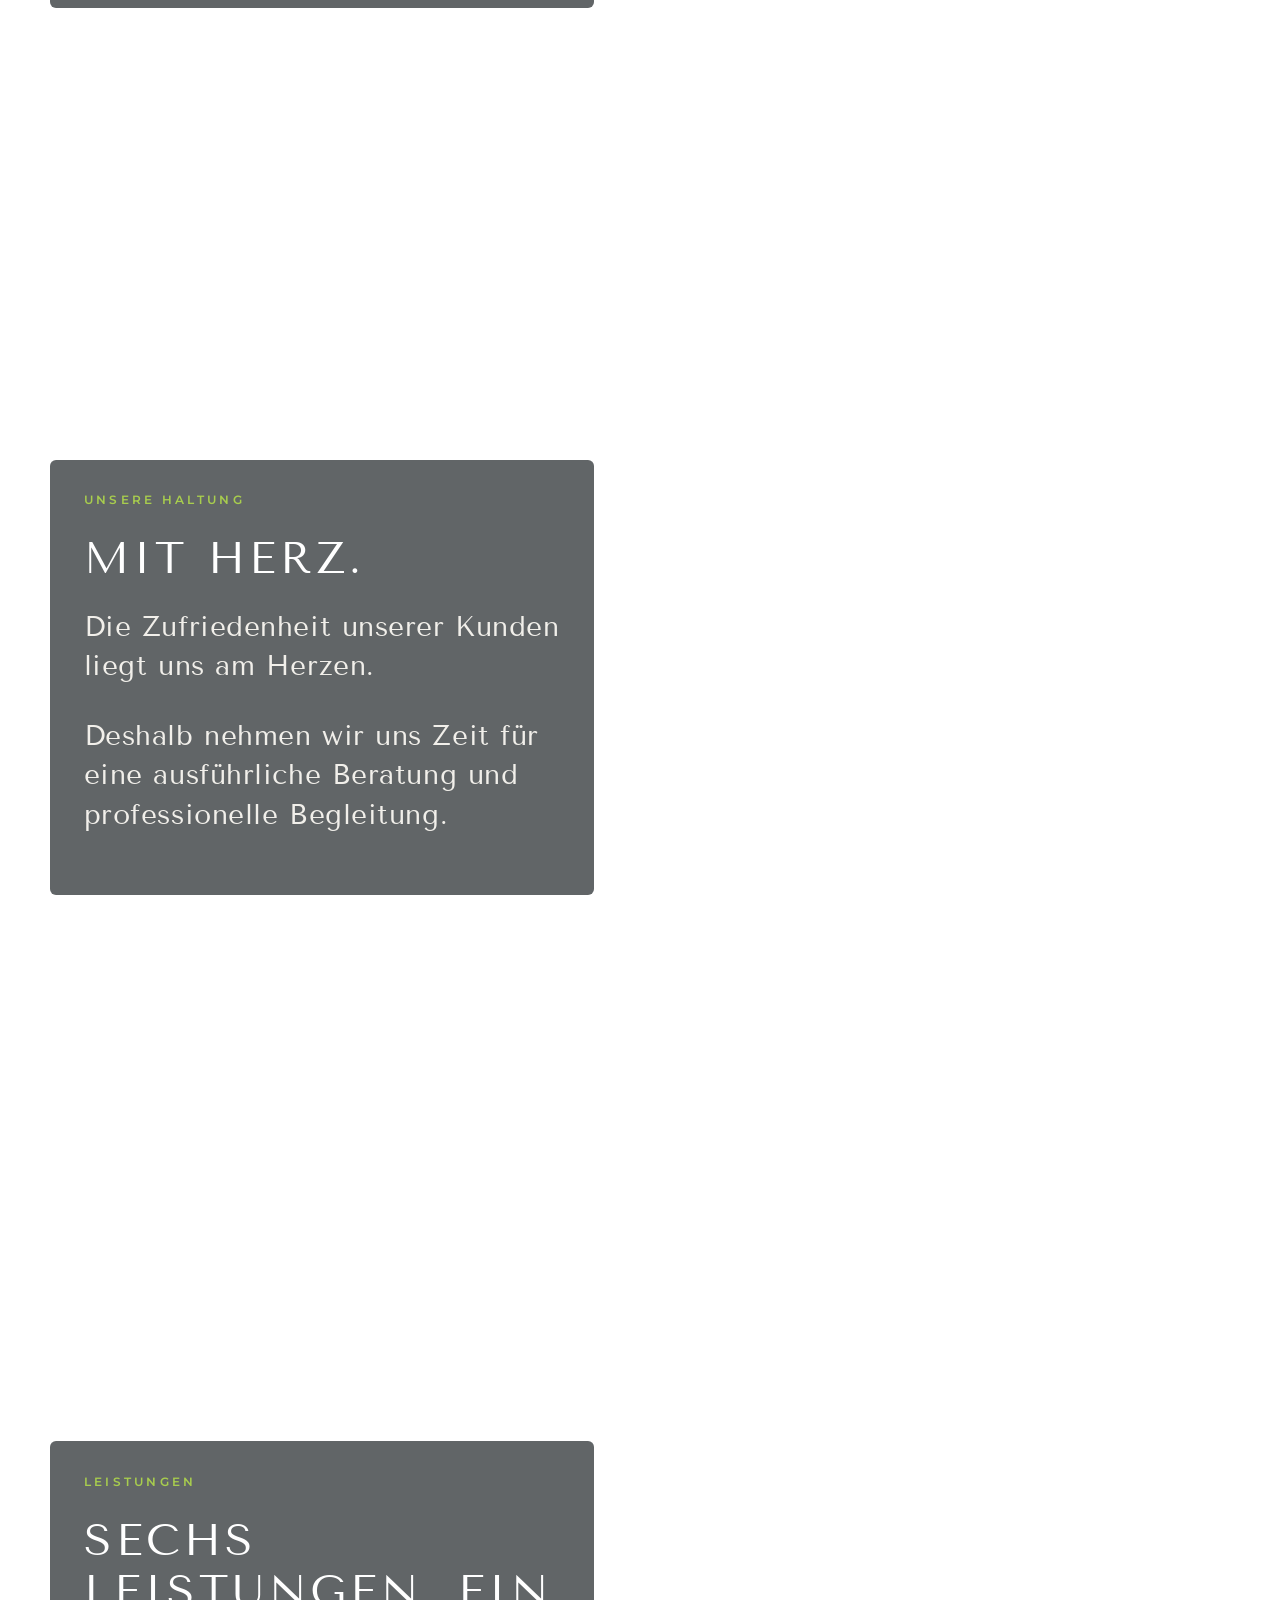
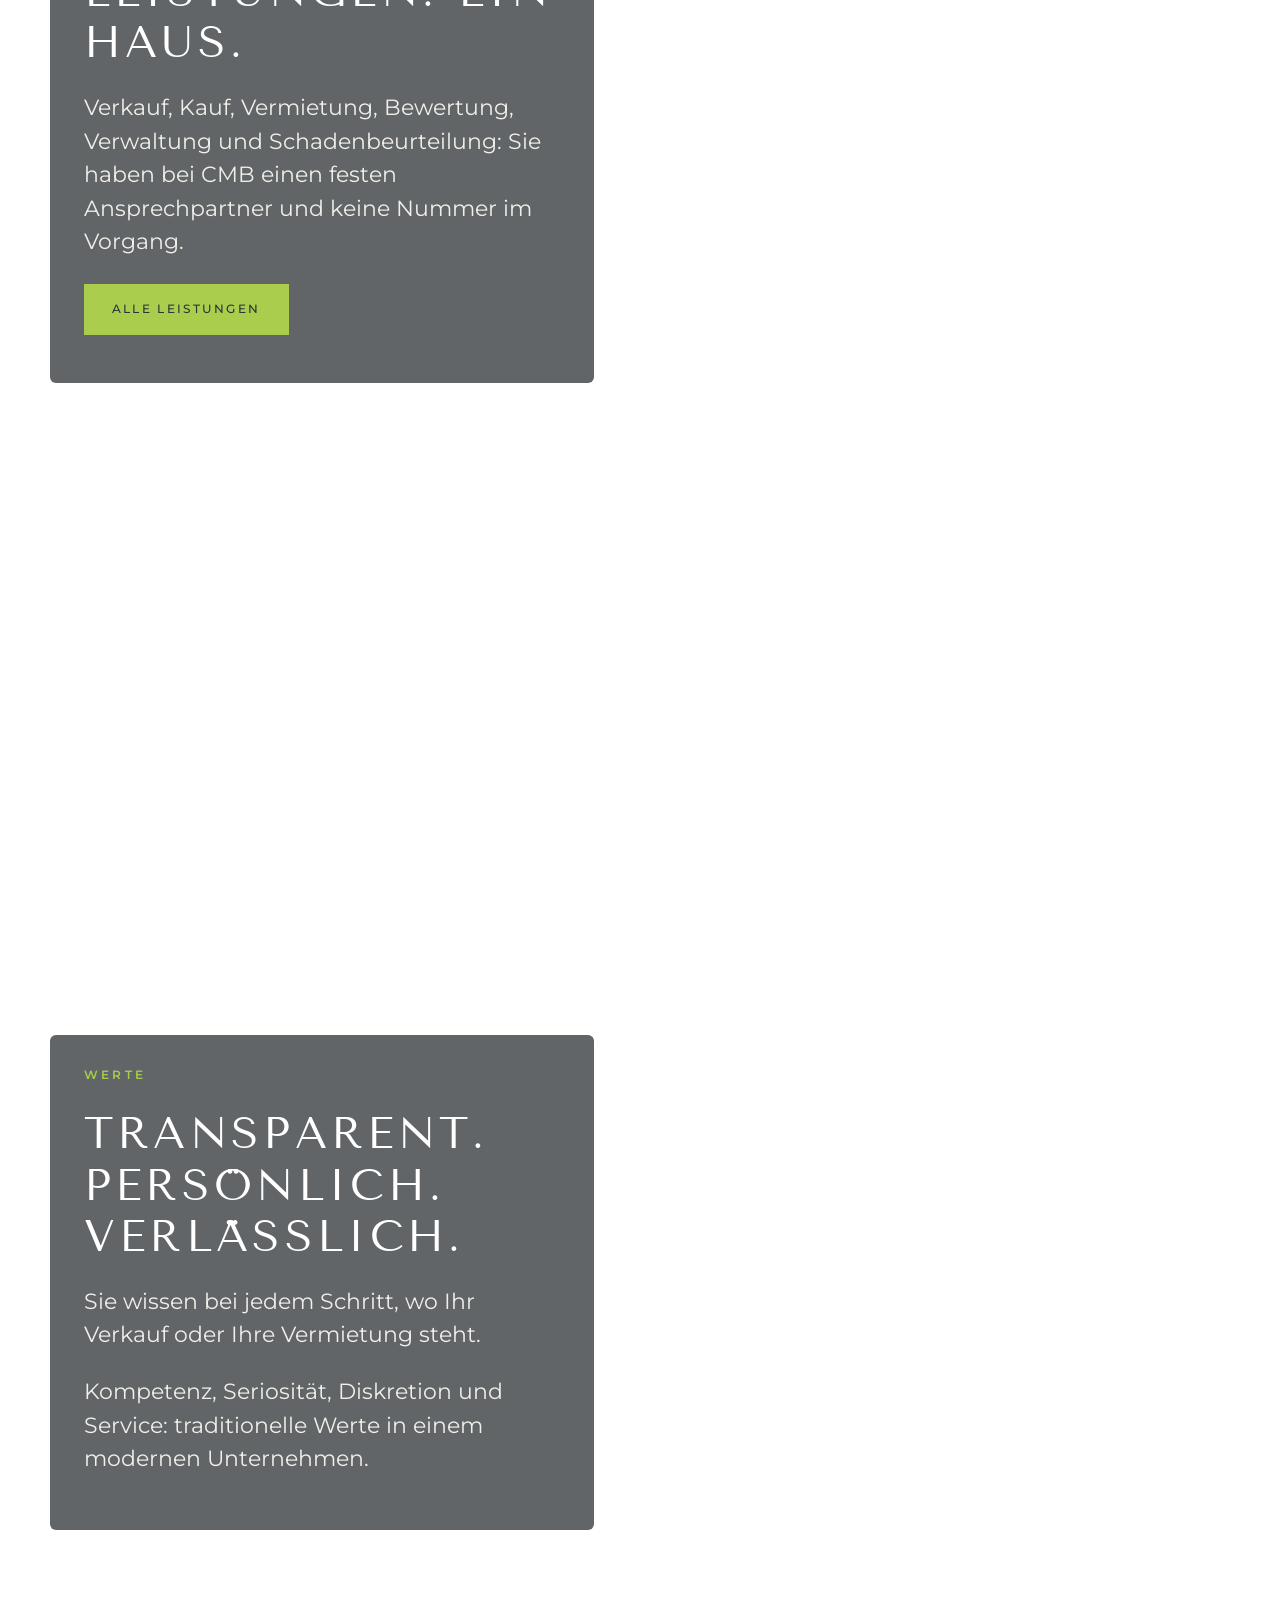
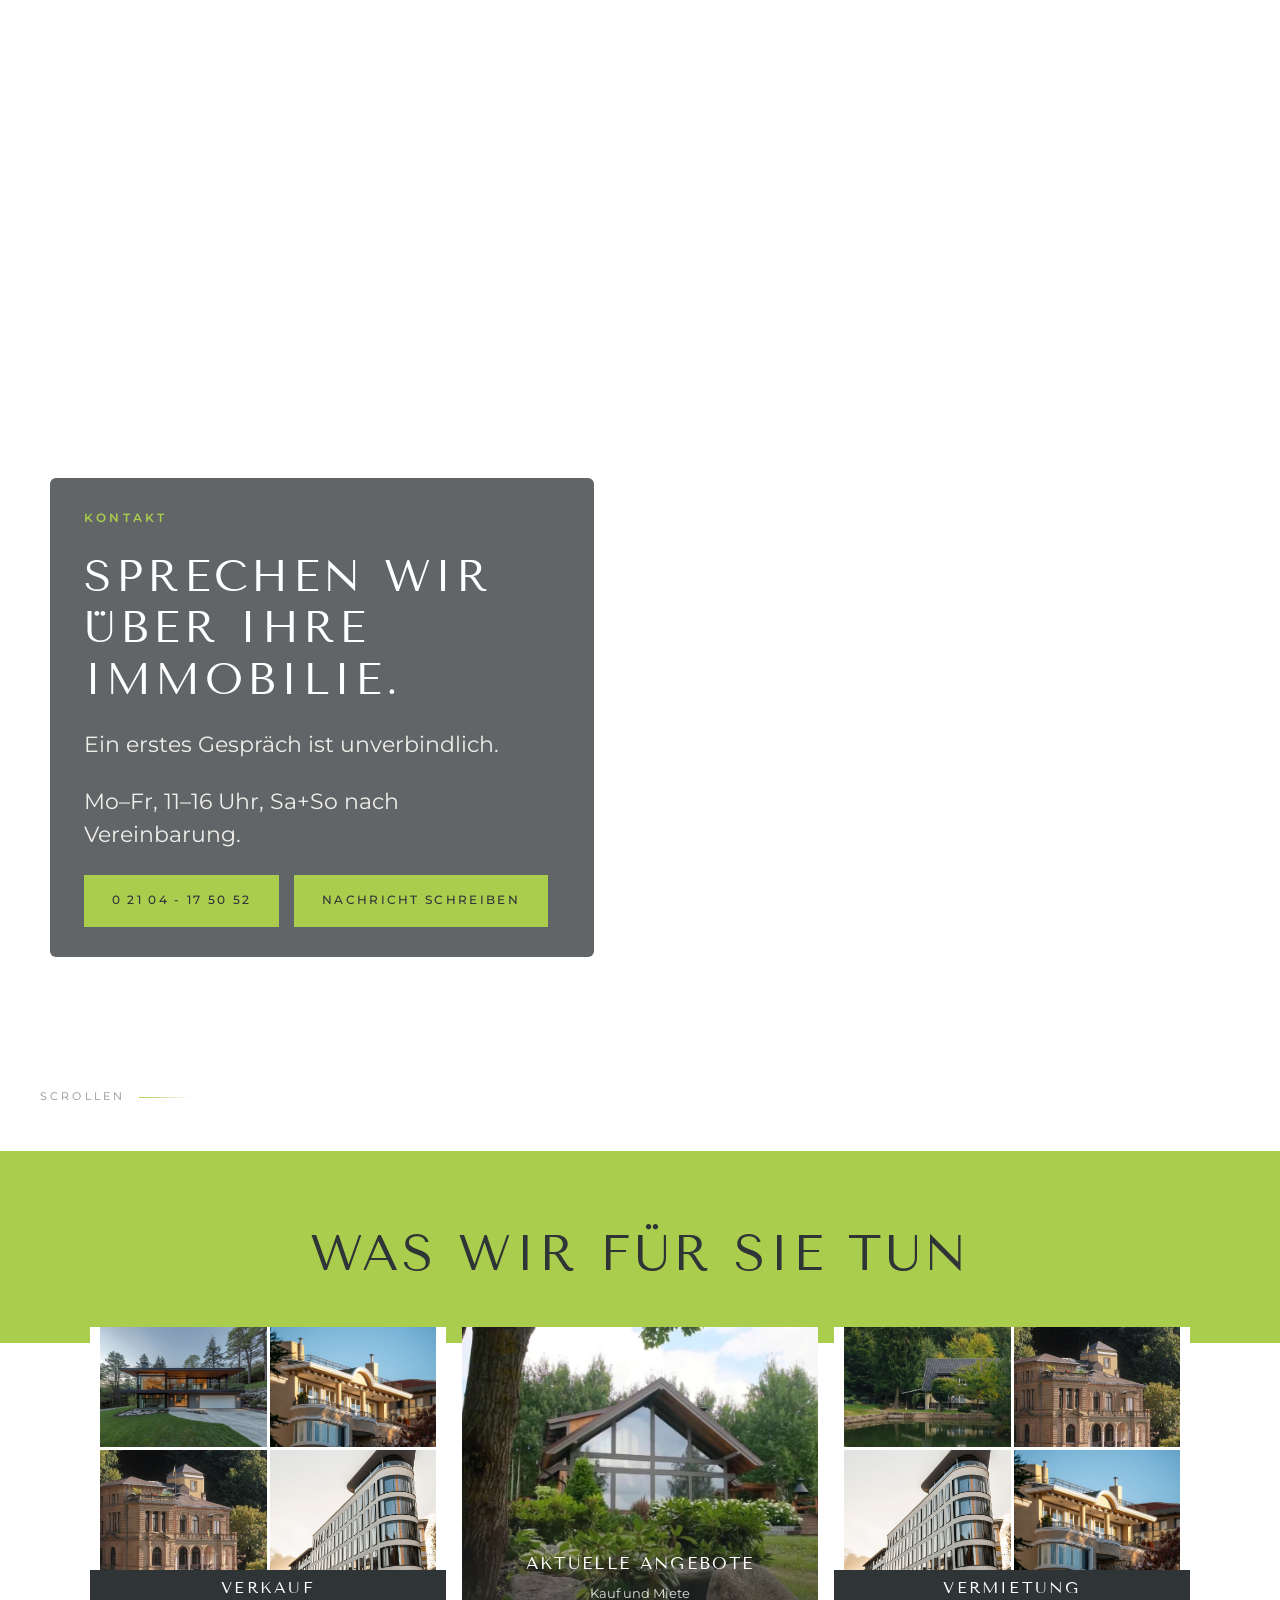
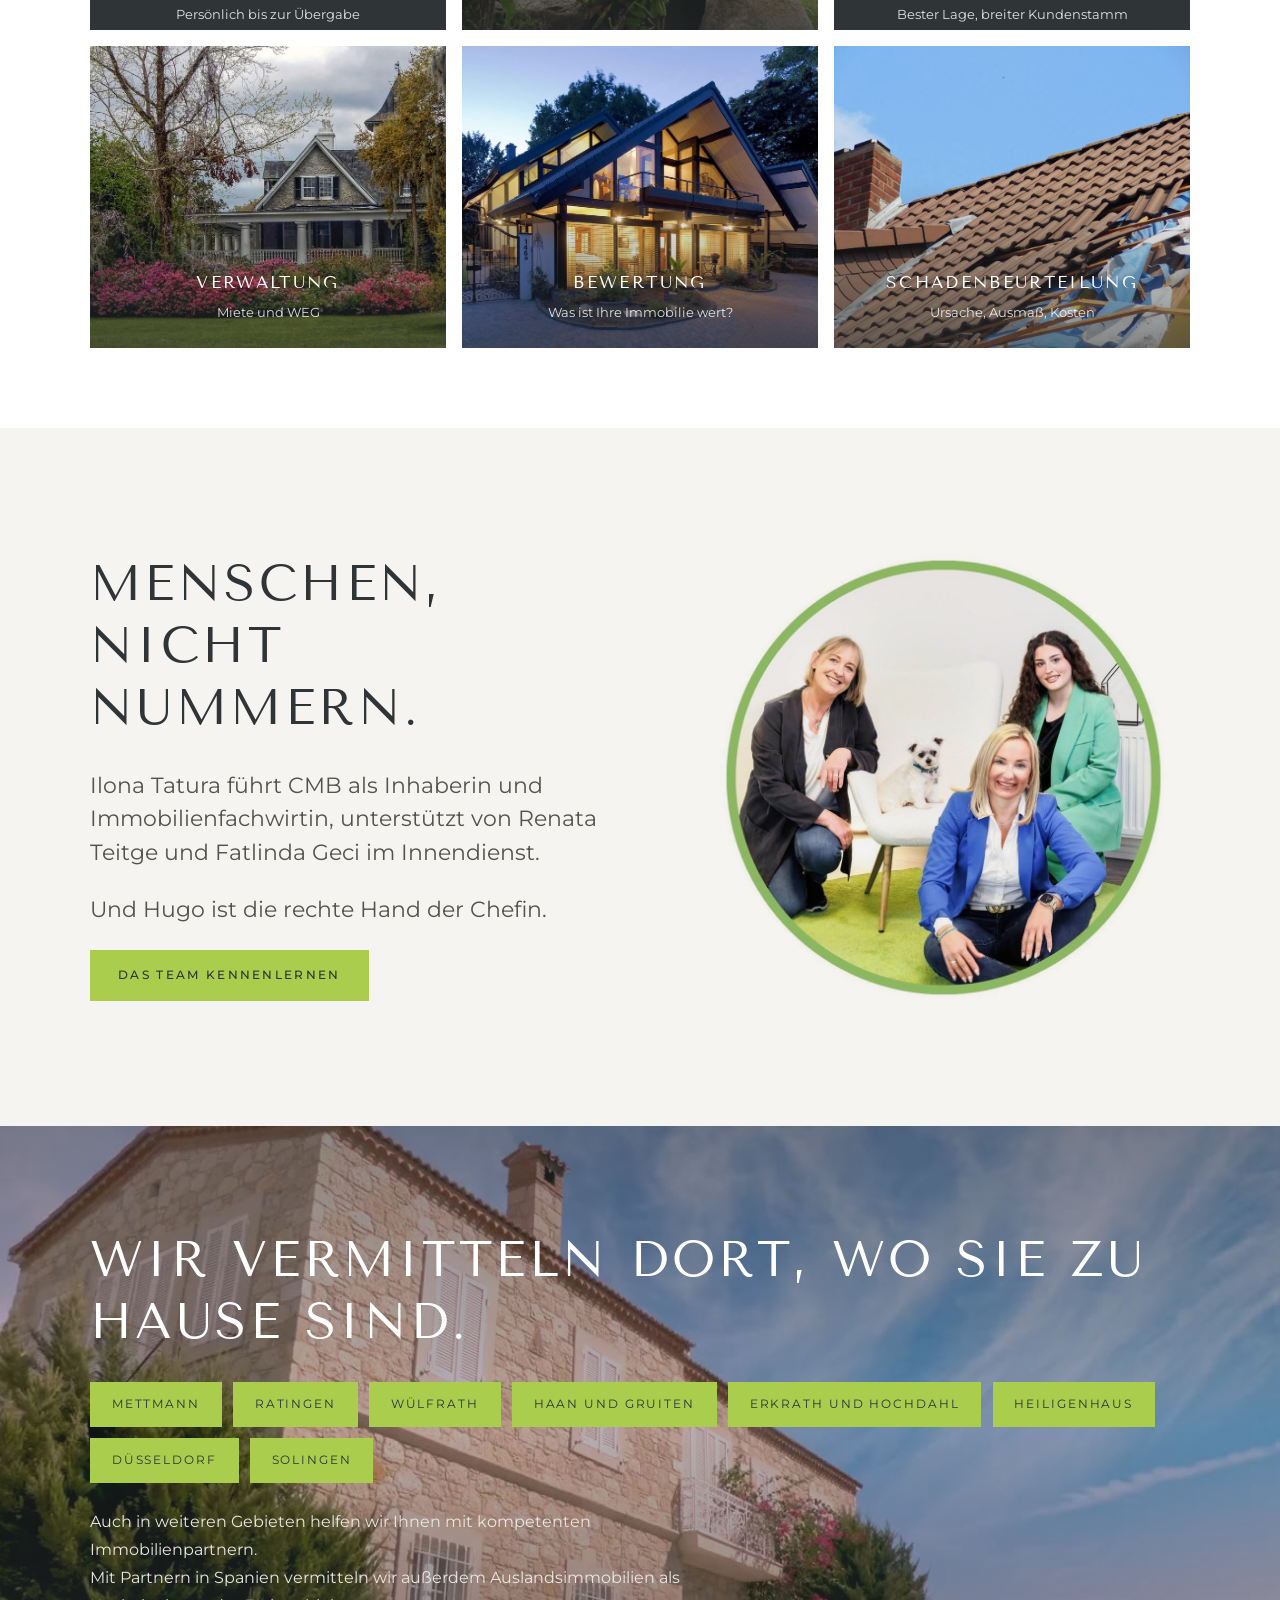
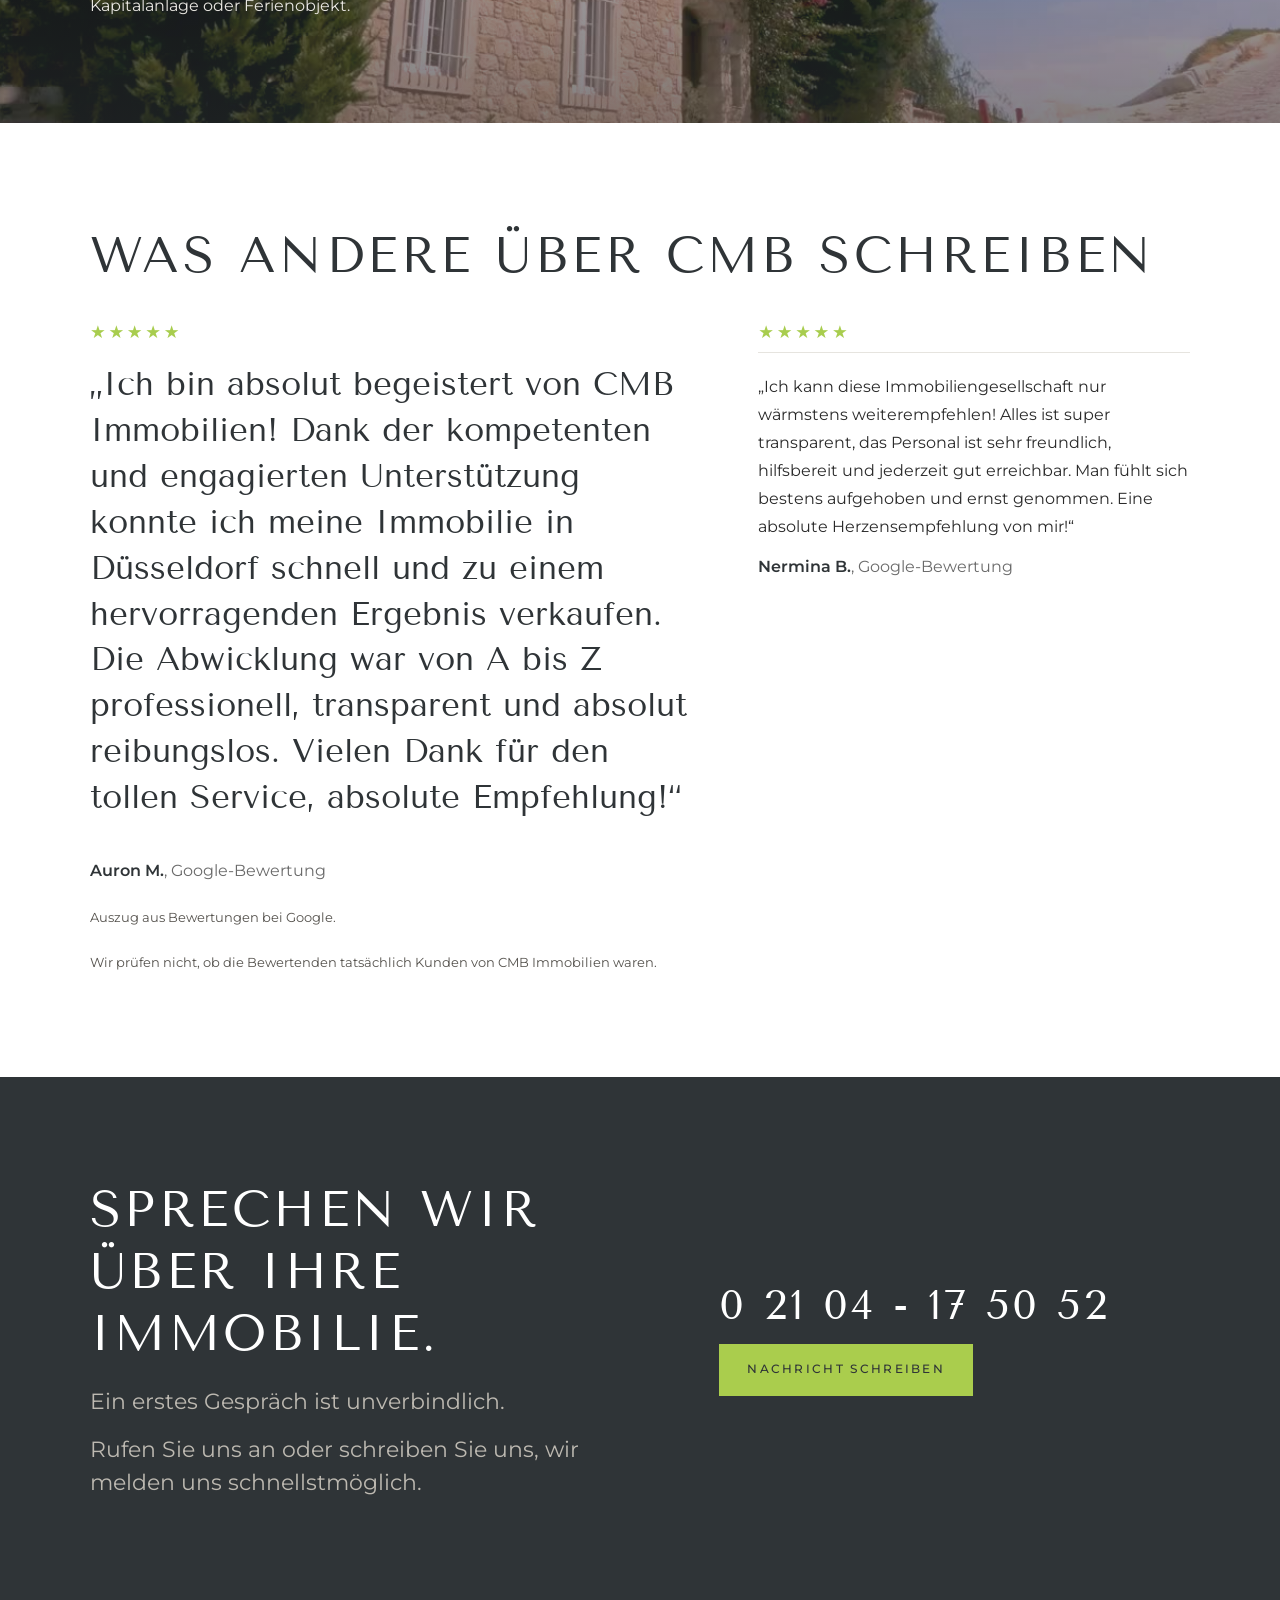
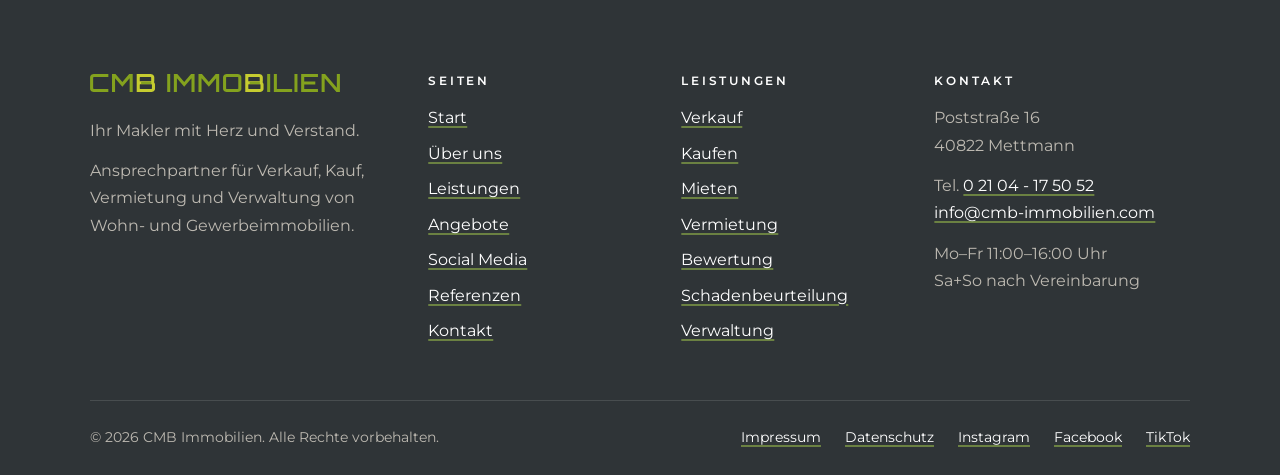
==== commit 7e6518b5: "Add files via upload" ====
--- a/index.html
+++ b/index.html
@@ -77,7 +77,8 @@
   <li><strong>Schadenbeurteilung</strong><span>Ursache, Ausmaß und Kosten, vom Keller bis zum Dach.</span></li>
   <li><strong>Verwaltung</strong><span>Miet- und WEG-Verwaltung als solides Fundament.</span></li>
   <li><strong>Vermietung</strong><span>Häuser und Wohnungen für unseren breiten Kundenstamm.</span></li>
-  <li><strong>Verkauf &amp; Kauf</strong><span>Vom Exposé bis zur Übergabe, persönlich begleitet.</span></li>
+  <li><strong>Verkauf</strong><span>Vom Exposé bis zur Übergabe, persönlich begleitet.</span></li>
+  <li><strong>Kauf</strong><span>Ihr neues Zuhause, gefunden mit Leidenschaft.</span></li>
   <li><strong>Bewertung</strong><span>Marktwert und Potenzial, präzise und unverbindlich.</span></li>
 </ul>
 <div id="story">
@@ -115,7 +116,8 @@
       <p class="lead">Verkauf, Kauf, Vermietung, Bewertung, Verwaltung und Schadenbeurteilung: Sie haben bei CMB einen festen Ansprechpartner und keine Nummer im Vorgang.</p>
       <ul class="etagen-text">
         <li><strong>Bewertung</strong>Marktwert, Potenzial und Chancen Ihrer Immobilie.</li>
-        <li><strong>Verkauf &amp; Kauf</strong>Vom Exposé bis zur Übergabe, bis zum Notartermin begleitet.</li>
+        <li><strong>Verkauf</strong>Vom Exposé bis zur Übergabe, bis zum Notartermin begleitet.</li>
+        <li><strong>Kauf</strong>Ihr neues Wohlfühlambiente, gefunden mit Leidenschaft.</li>
         <li><strong>Vermietung</strong>Häuser und Wohnungen in bester Lage.</li>
         <li><strong>Verwaltung</strong>Miet- und Wohnungseigentumsverwaltung.</li>
         <li><strong>Schadenbeurteilung</strong>Ursache, Ausmaß und Kosten von Bauschäden.</li>
@@ -144,9 +146,9 @@
   <div class="wrap">
     <h2 id="kacheln-titel" style="color:#2f3437;text-align:center;margin:0 0 2.6rem">Was wir für Sie tun</h2>
     <div class="tiles">
-      <a class="tile" href="verkaufen.html"><img src="assets/img/kachel-verkauf.jpg" alt="" loading="lazy"><span>Verkauf<small>Persönlich bis zur Übergabe</small></span></a>
+      <a class="tile tile--collage" href="verkaufen.html"><span class="kollage"><img src="assets/img/kachel-verkauf.jpg" alt="Einfamilienhaus" style="object-position:center 55%" loading="lazy"><img src="assets/img/kachel/wohnung.jpg" alt="Apartment mit Balkon" style="object-position:center 40%" loading="lazy"><img src="assets/img/kachel/mehrfamilienhaus.jpg" alt="Mehrfamilienhaus" style="object-position:center 28%" loading="lazy"><img src="assets/img/kachel/gewerbe.jpg" alt="Gewerbegebäude" style="object-position:center 25%" loading="lazy"></span><span class="tile-label">Verkauf<small>Persönlich bis zur Übergabe</small></span></a>
       <a class="tile" href="angebote.html"><img src="assets/video/chalet.jpg" alt="" loading="lazy"><span>Aktuelle Angebote<small>Kauf und Miete</small></span></a>
-      <a class="tile" href="vermieten.html"><img src="assets/video/teich.jpg" alt="" loading="lazy"><span>Vermietung<small>Bester Lage, breiter Kundenstamm</small></span></a>
+      <a class="tile tile--collage" href="vermieten.html"><span class="kollage"><img src="assets/video/teich.jpg" alt="Haus am Teich" style="object-position:center 40%" loading="lazy"><img src="assets/img/kachel/mehrfamilienhaus.jpg" alt="Mehrfamilienhaus" style="object-position:center 28%" loading="lazy"><img src="assets/img/kachel/gewerbe.jpg" alt="Gewerbegebäude" style="object-position:center 25%" loading="lazy"><img src="assets/img/kachel/wohnung.jpg" alt="Apartment mit Balkon" style="object-position:center 40%" loading="lazy"></span><span class="tile-label">Vermietung<small>Bester Lage, breiter Kundenstamm</small></span></a>
       <a class="tile" href="leistungen.html#verwaltung"><img src="assets/img/kachel-verwaltung.jpg" alt="" loading="lazy"><span>Verwaltung<small>Miete und WEG</small></span></a>
       <a class="tile" href="kontakt.html?anliegen=Bewertung"><img src="assets/img/kachel-bewertung.jpg" alt="" loading="lazy"><span>Bewertung<small>Was ist Ihre Immobilie wert?</small></span></a>
       <a class="tile" href="schadenbeurteilung.html"><img src="assets/img/kachel-schaden.jpg" alt="" loading="lazy"><span>Schaden&shy;beurteilung<small>Ursache, Ausmaß, Kosten</small></span></a>
--- a/assets/css/theme-light.css
+++ b/assets/css/theme-light.css
@@ -475,3 +475,15 @@
   .hero-bild--objekt { width: 100%; right: 0; opacity: .22; background-position: right center; }
   .hero-rund { width: 13rem; right: -2.5rem; top: 50%; bottom: auto; transform: translateY(-50%); opacity: .22; }
 }
+
+/* Kacheln Verkauf und Vermietung: Collage aus vier Gebäuden, Beschriftung in eigenem Streifen */
+.tile--collage .kollage { position: absolute; inset: 0 0 3.7rem 0; display: grid; grid-template-columns: 1fr 1fr; grid-template-rows: 1fr 1fr; gap: 3px; background: #fff; }
+.tile--collage .kollage img { width: 100%; height: 100%; min-height: 0; object-fit: cover; display: block; transition: transform 1.1s cubic-bezier(.2,.7,.2,1); }
+.tile--collage:hover .kollage img { transform: scale(1.05); }
+.tile--collage .kollage { overflow: hidden; }
+.tile--collage::after { content: none; }
+.tile--collage .tile-label { position: absolute; left: 0; right: 0; bottom: 0; height: 3.7rem; display: flex; flex-direction: column; justify-content: center; text-align: center; background: var(--anthrazit); z-index: 2; font-family: var(--serif); text-transform: uppercase; letter-spacing: .14em; font-size: 1rem; padding: 0 .6rem; }
+.tile--collage .tile-label small { font-family: var(--sans); text-transform: none; letter-spacing: 0; font-size: .8rem; opacity: .85; margin-top: .15rem; }
+@media (max-width: 900px) { .tile--collage .tile-label { font-size: .8rem; letter-spacing: .06em; } }
+@media (max-width: 900px) { .tile--collage { grid-column: span 2; aspect-ratio: 4/3.2; } .tile--collage .tile-label { font-size: .9rem; letter-spacing: .1em; } }
+@media (max-width: 900px) { .tiles { grid-auto-flow: dense; } }
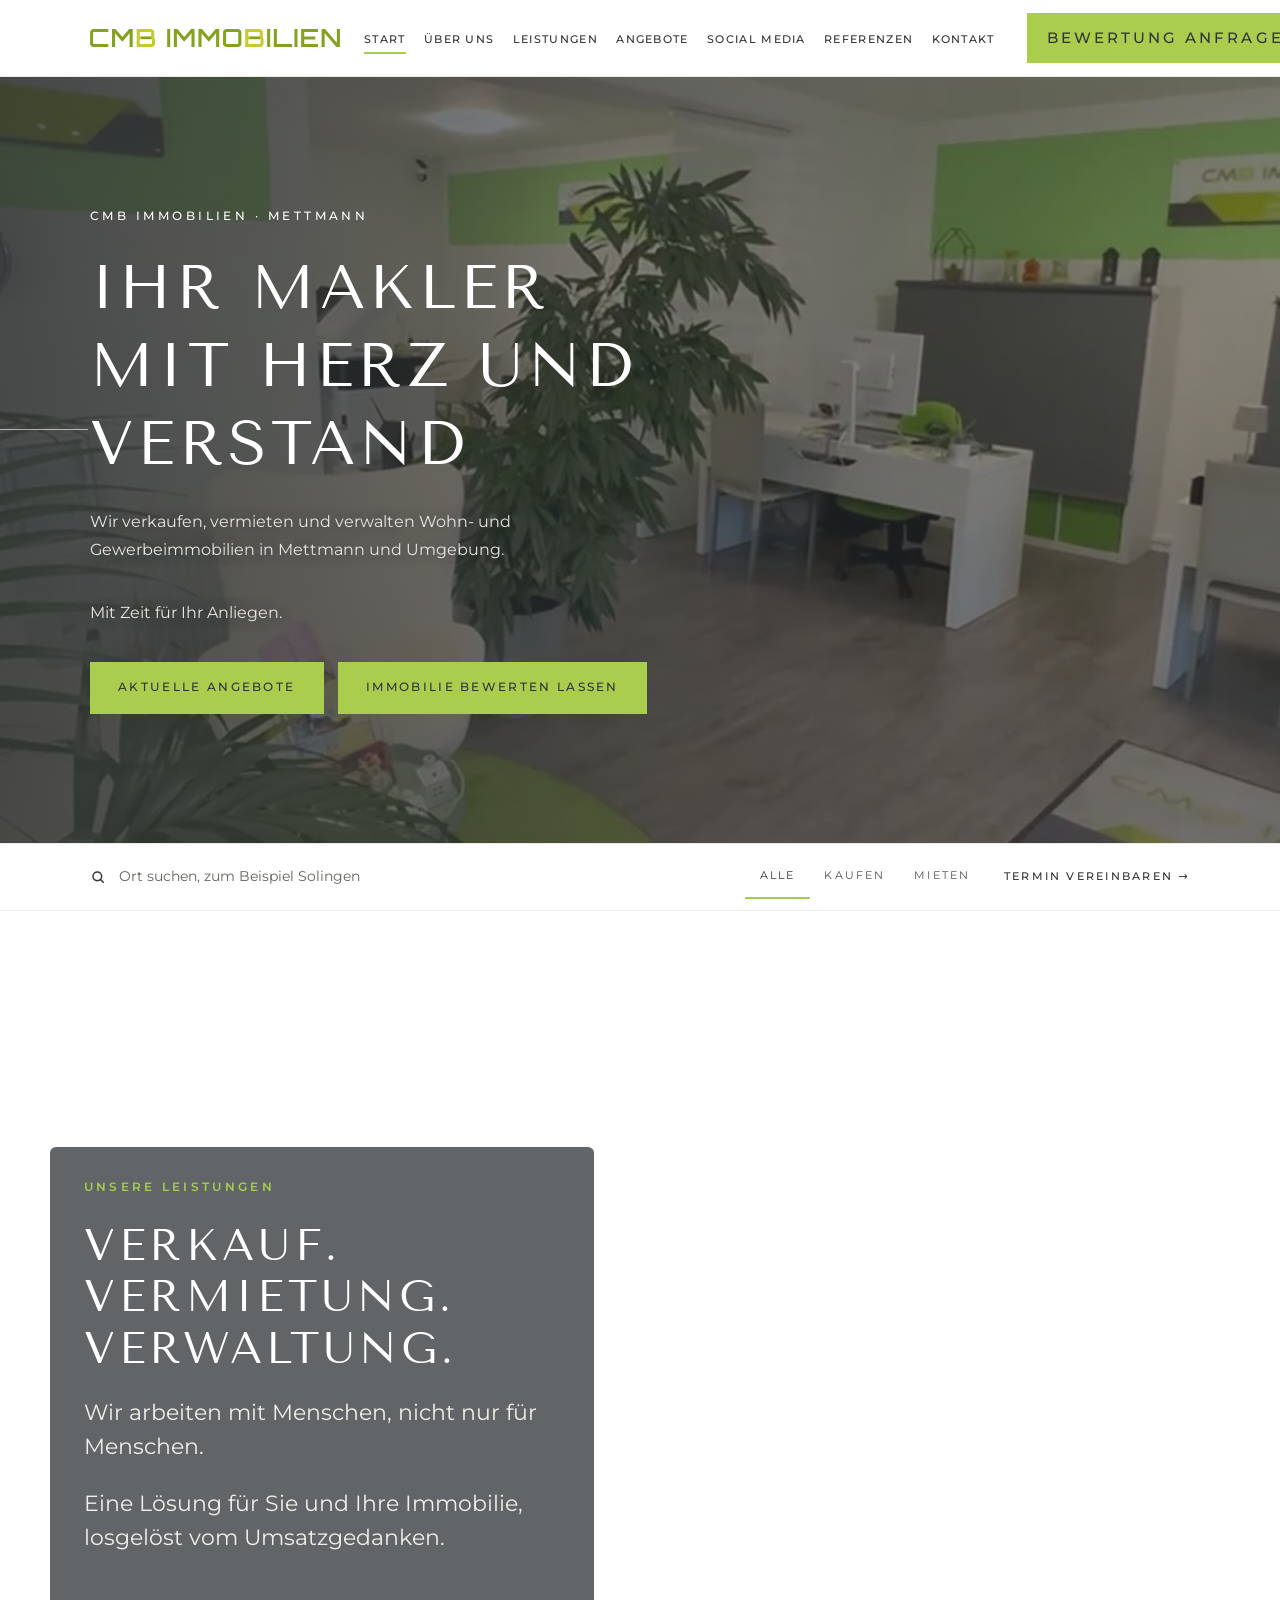
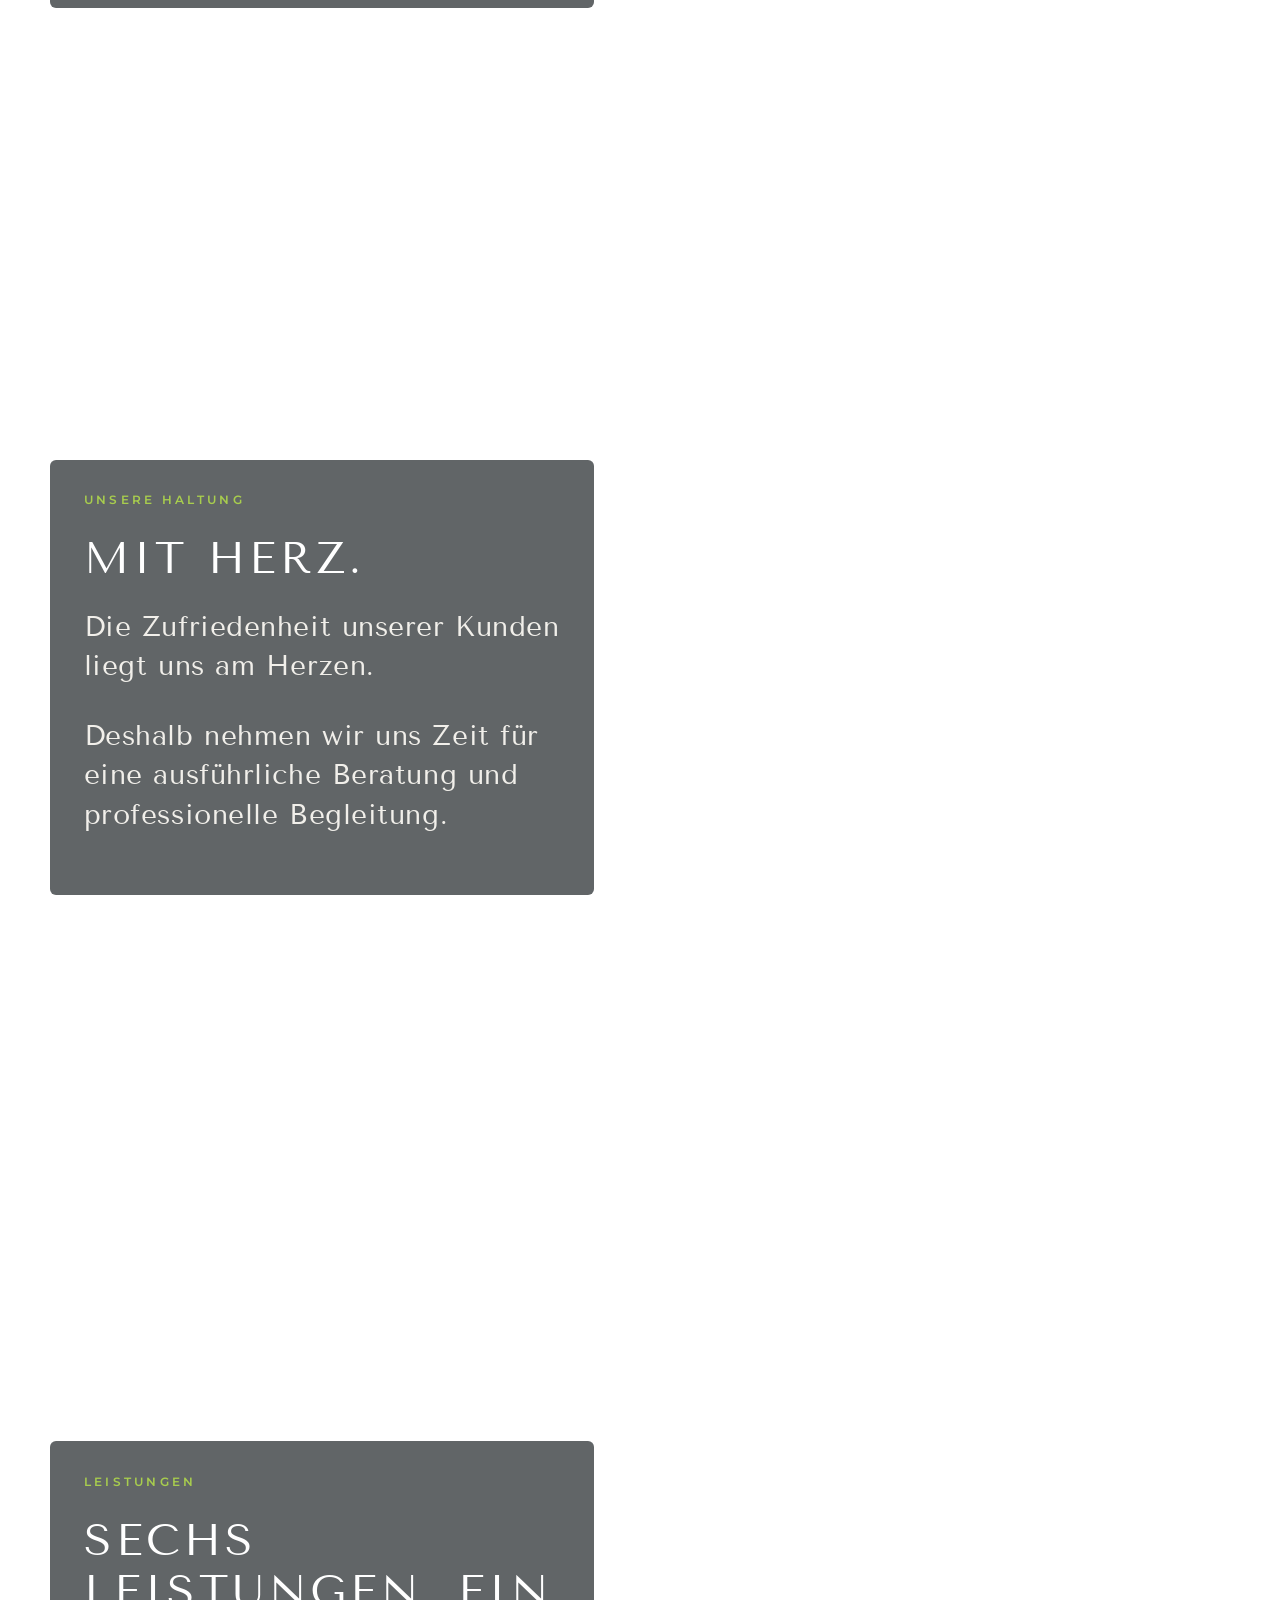
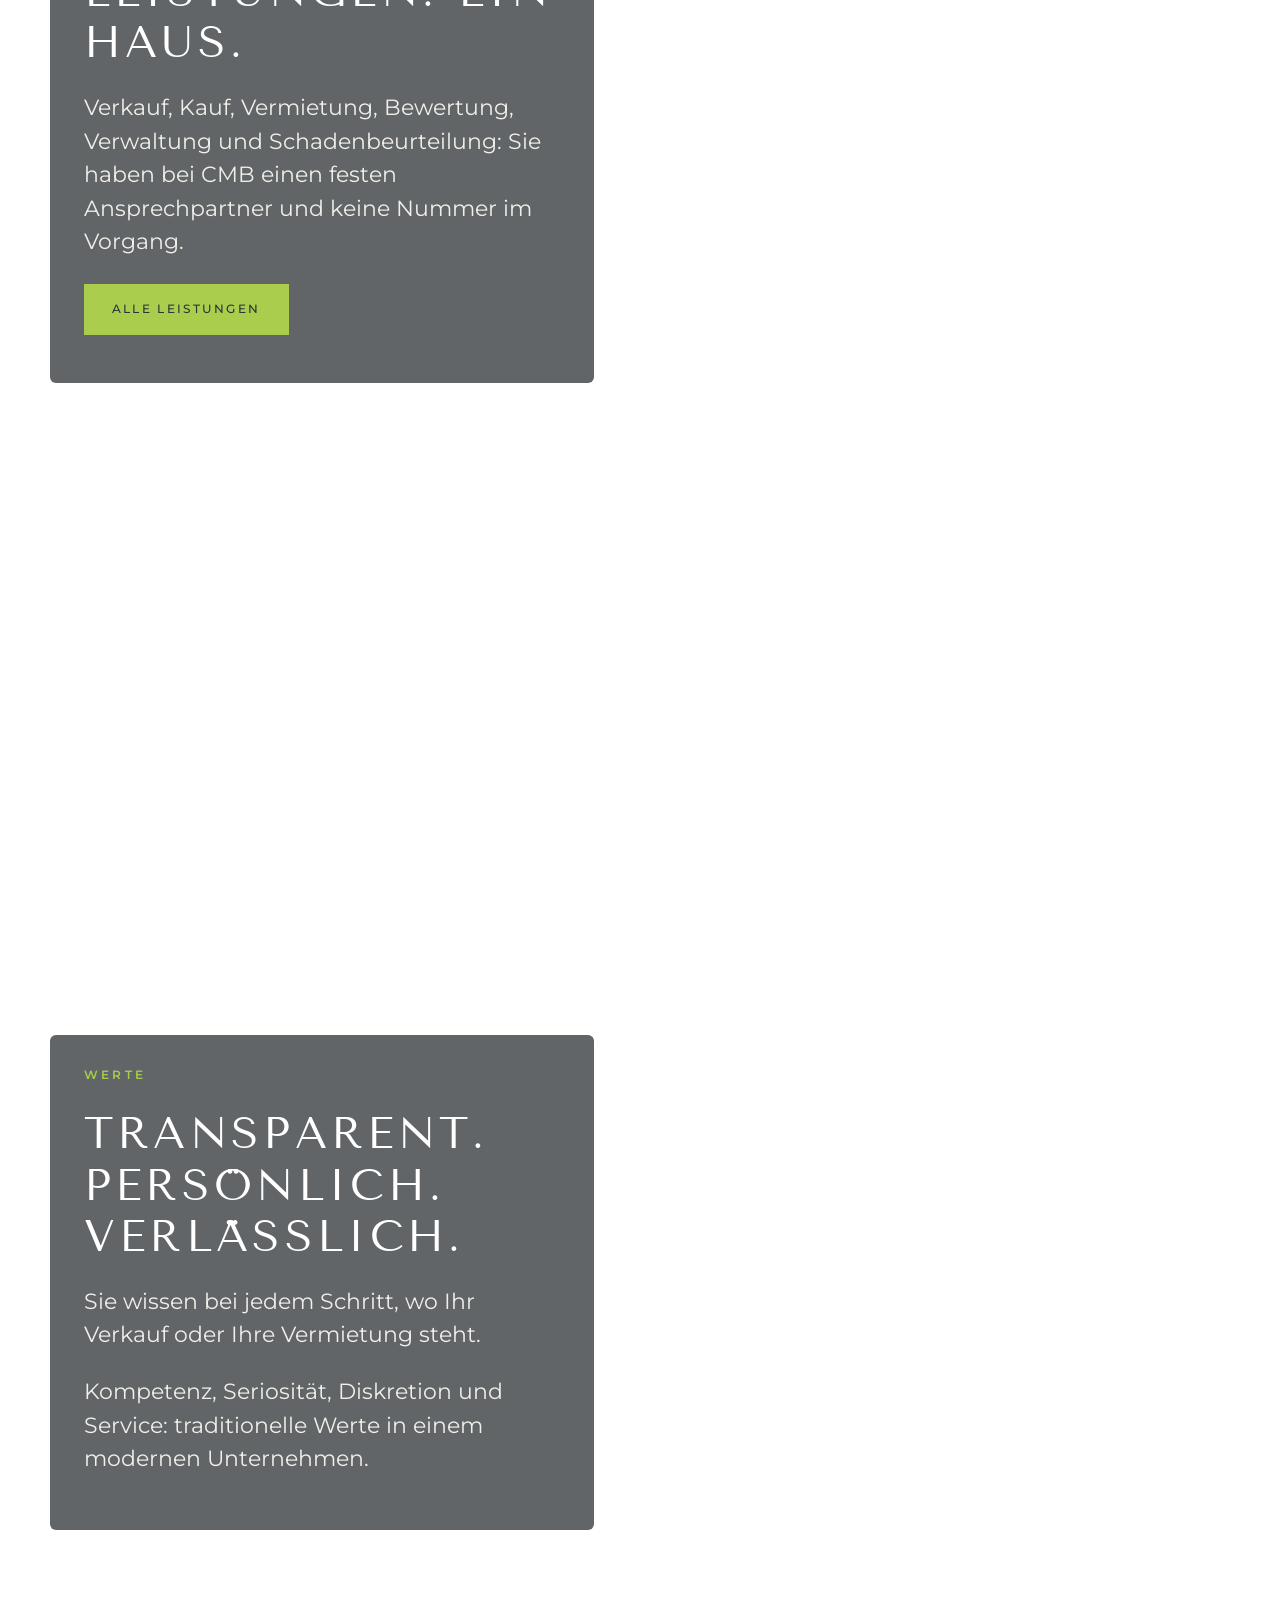
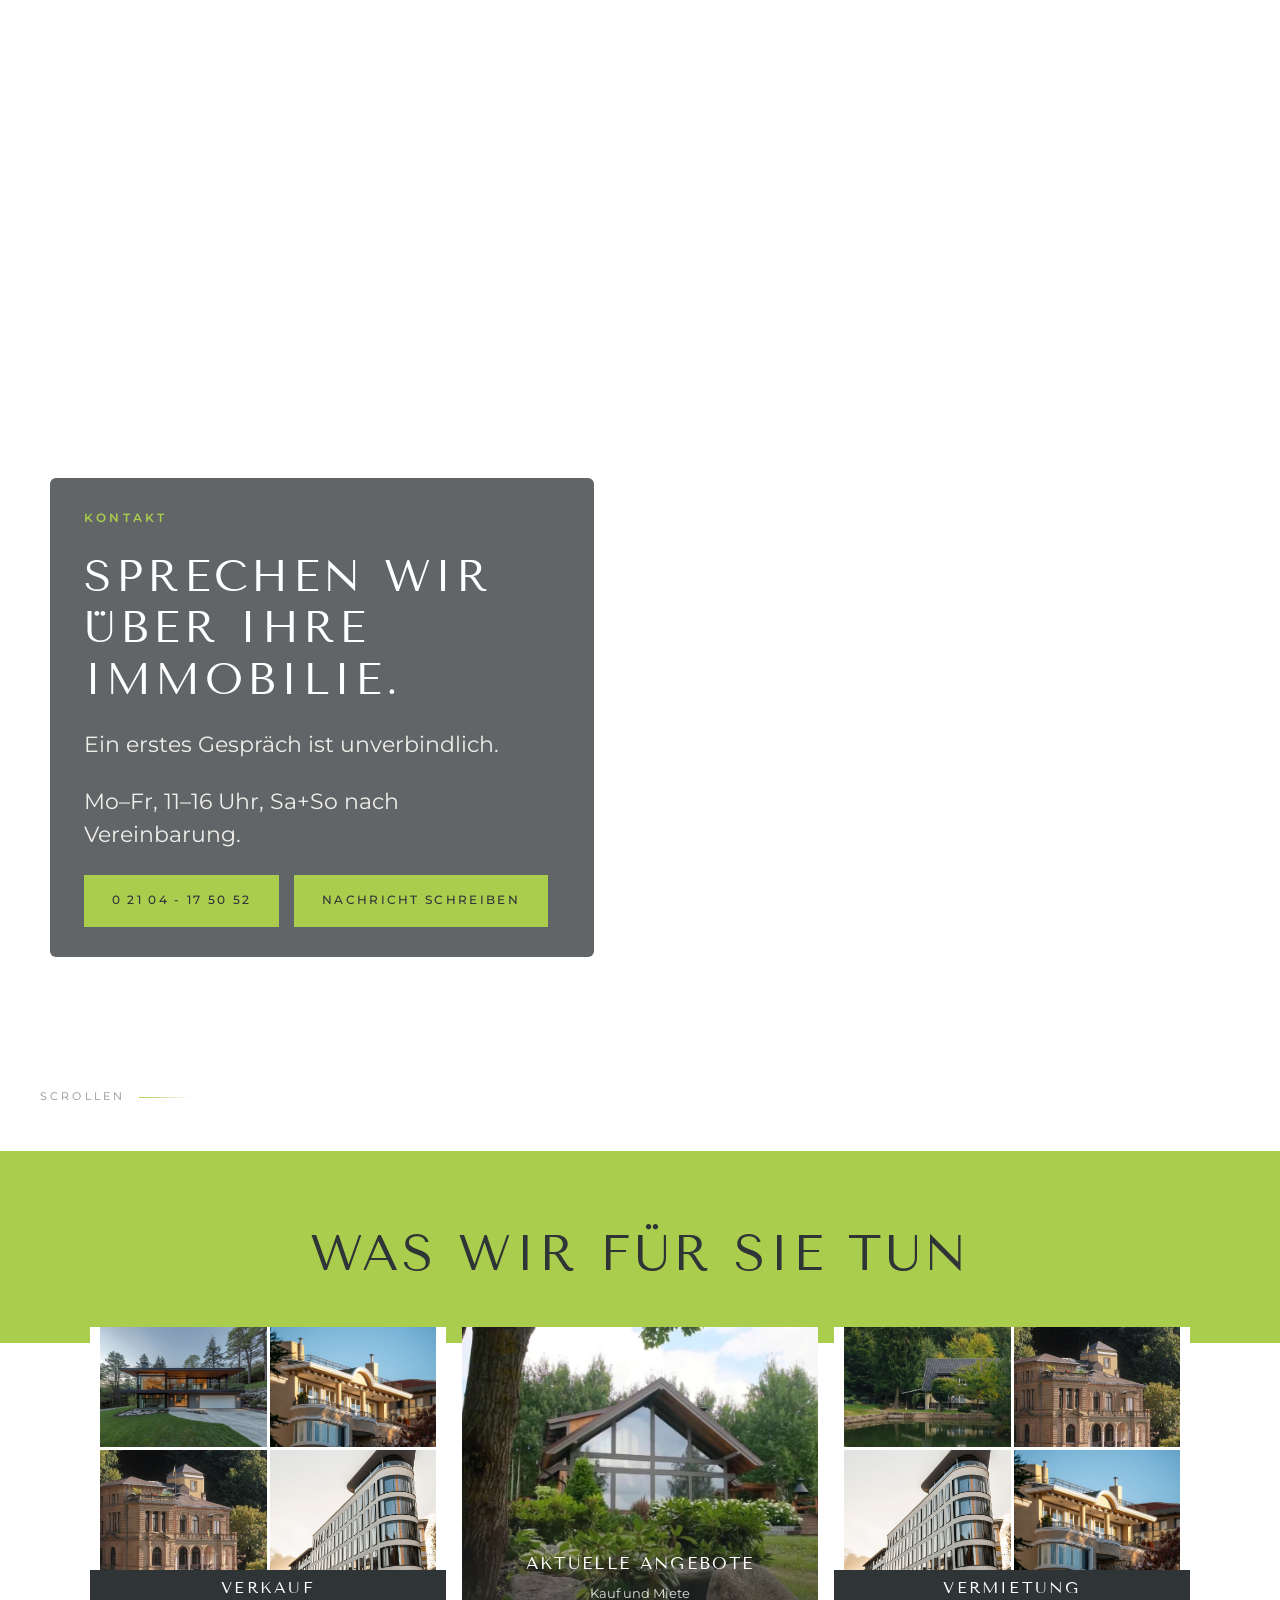
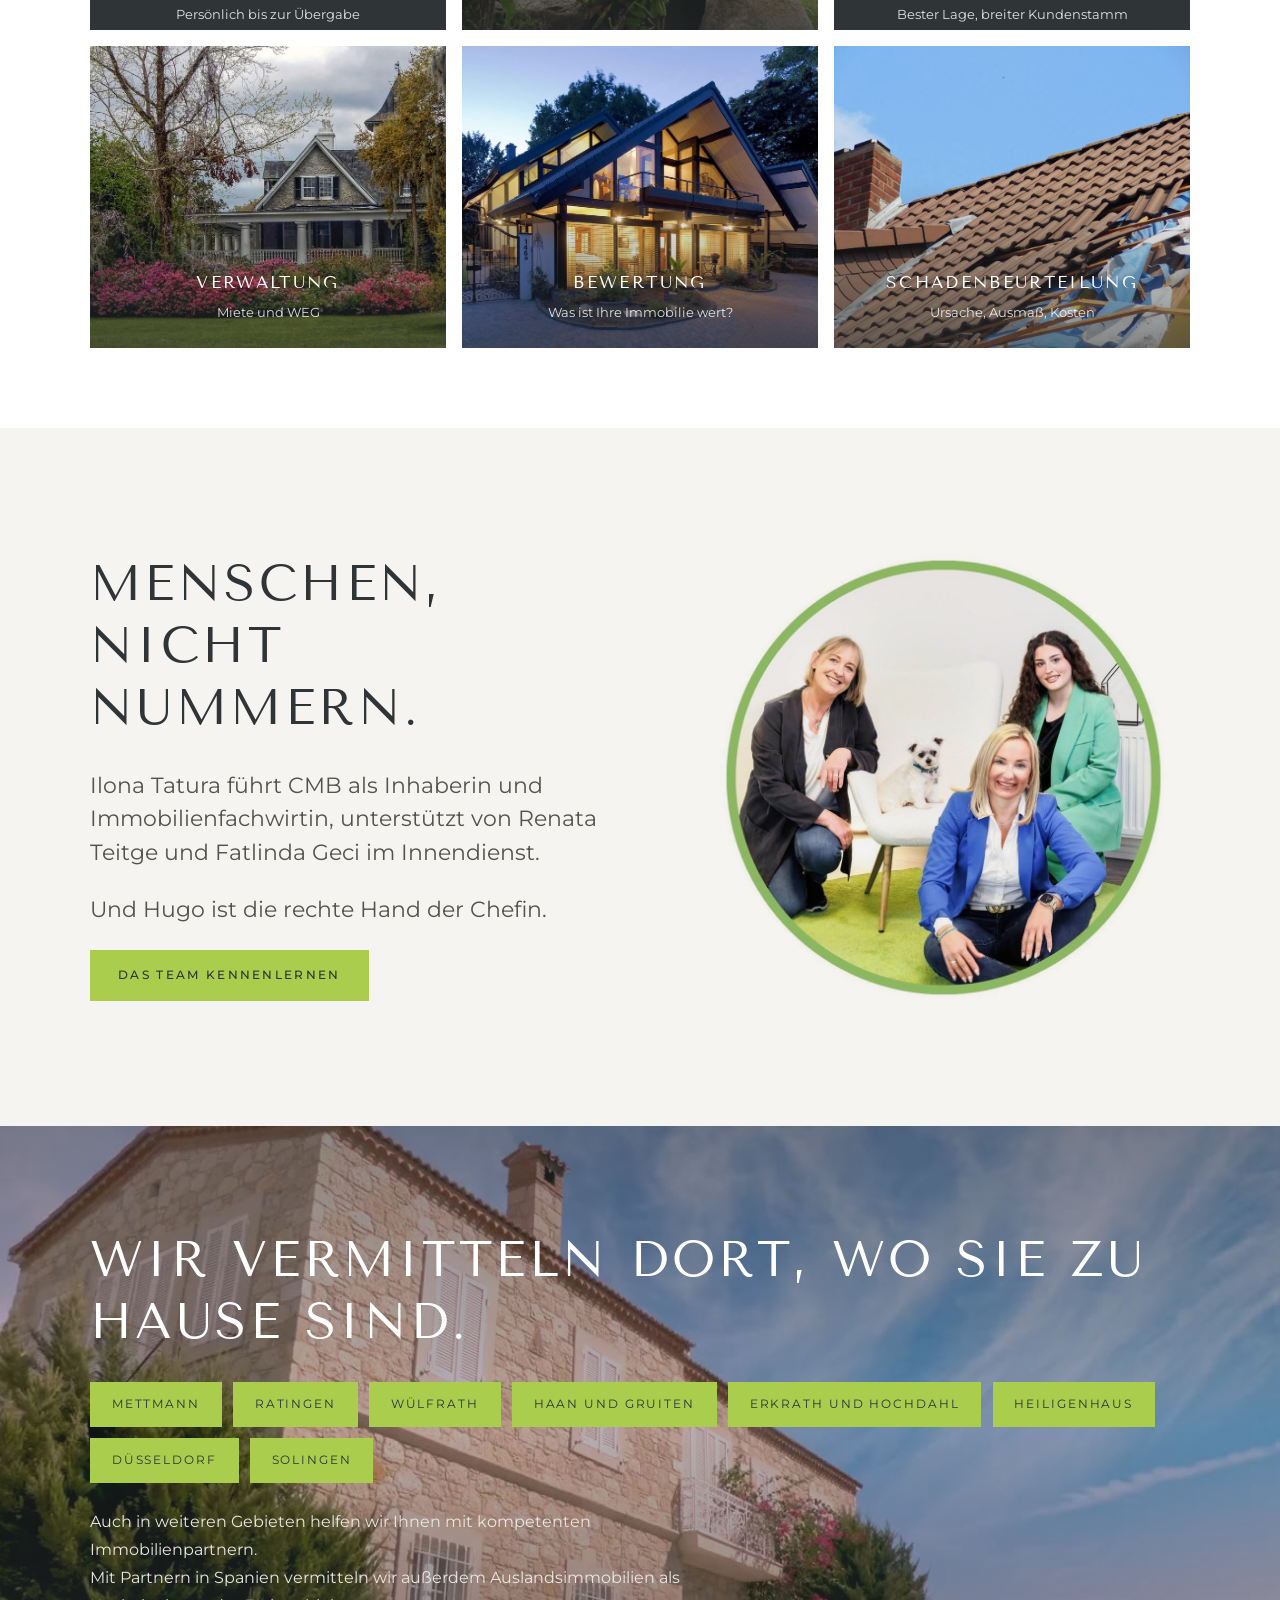
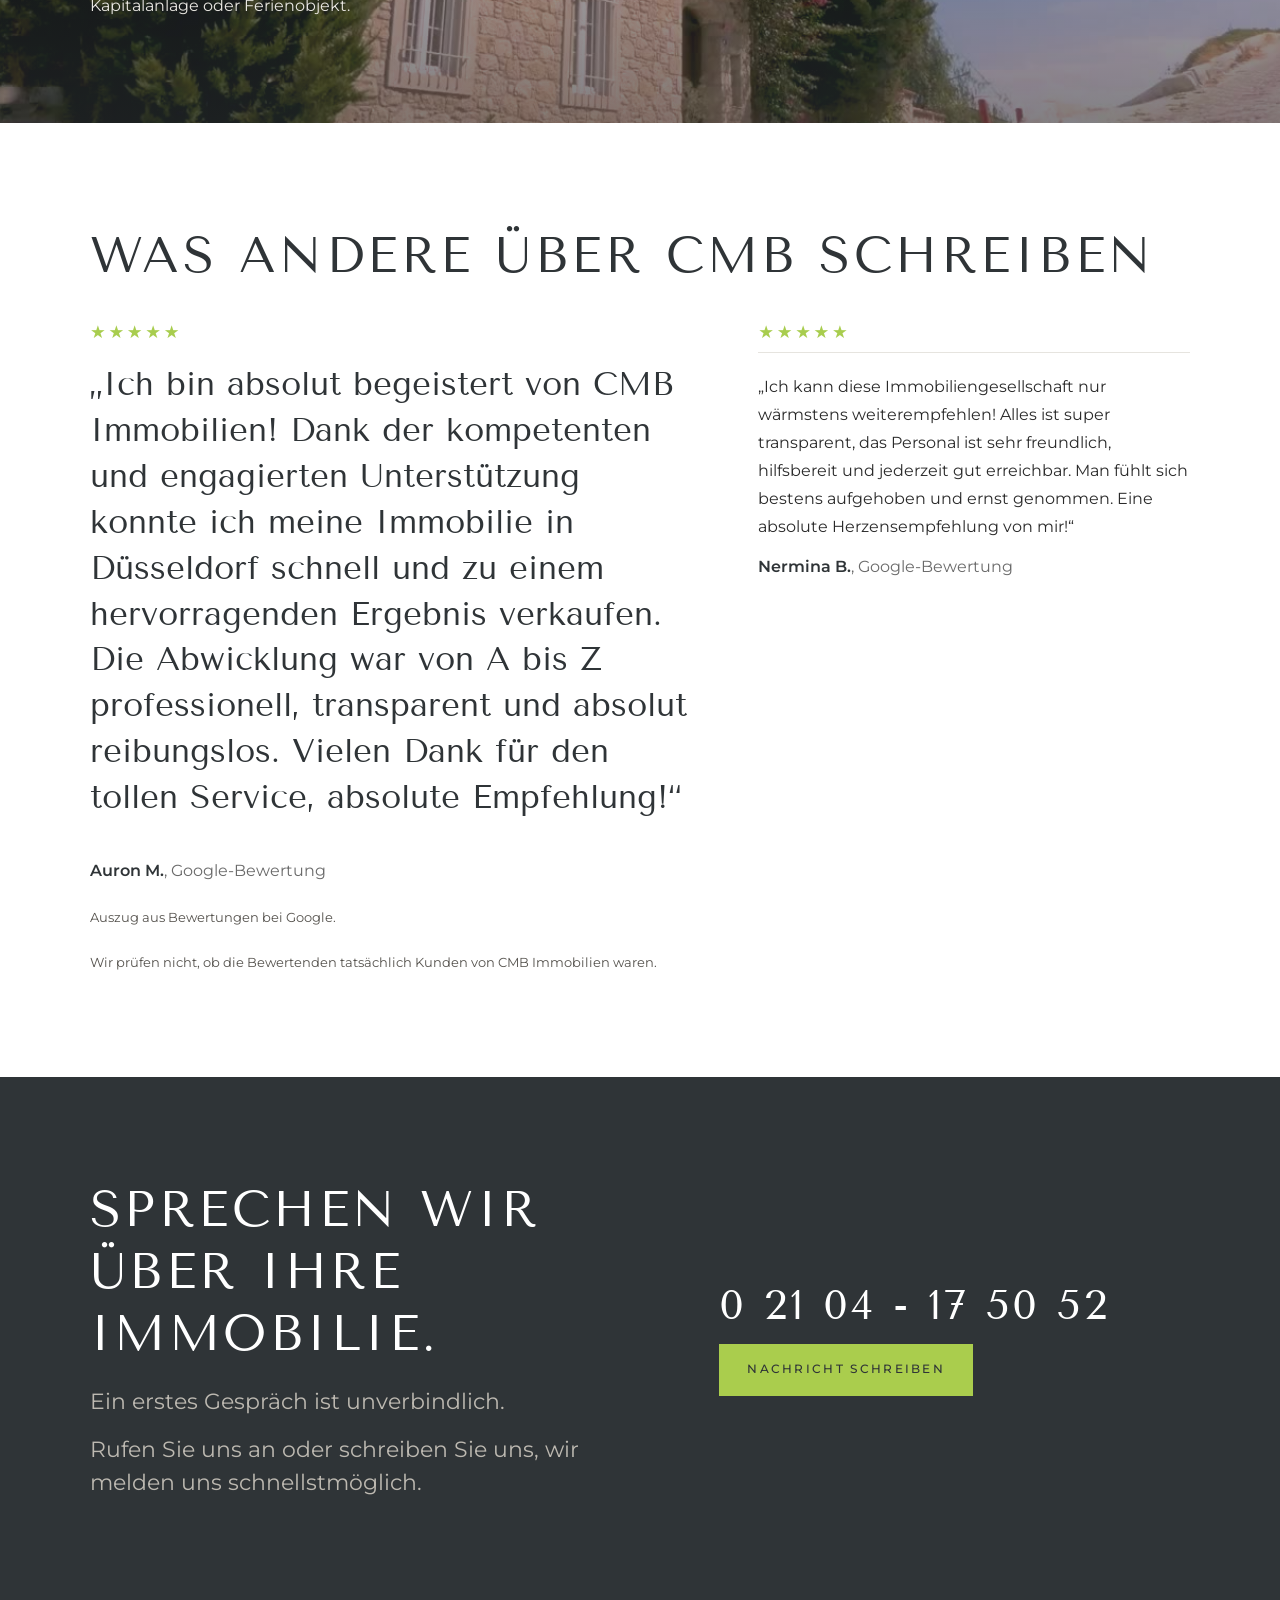
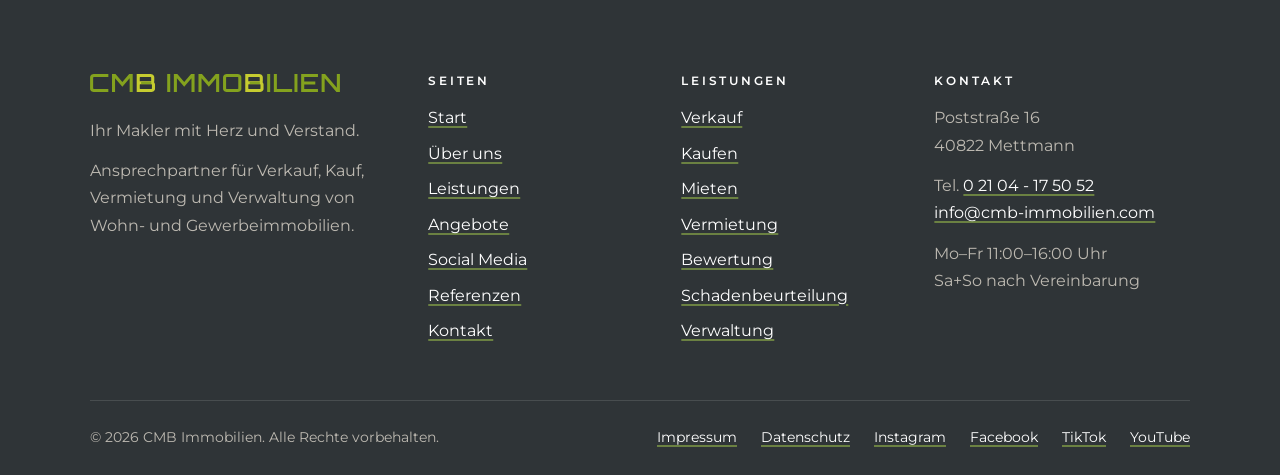
==== commit 8725a8bb: "Add files via upload" ====
--- a/index.html
+++ b/index.html
@@ -264,7 +264,7 @@
         <li><a href="https://www.instagram.com/cmb_immobilien/" target="_blank" rel="noopener">Instagram</a></li>
         <li><a href="https://www.facebook.com/cmbimmobilien/" target="_blank" rel="noopener">Facebook</a></li>
         <li><a href="https://www.tiktok.com/@cmbimmobilien" target="_blank" rel="noopener">TikTok</a></li>
-        
+        <li><a href="social-media.html#youtube">YouTube</a></li>
       </ul>
     </div>
   </div>
